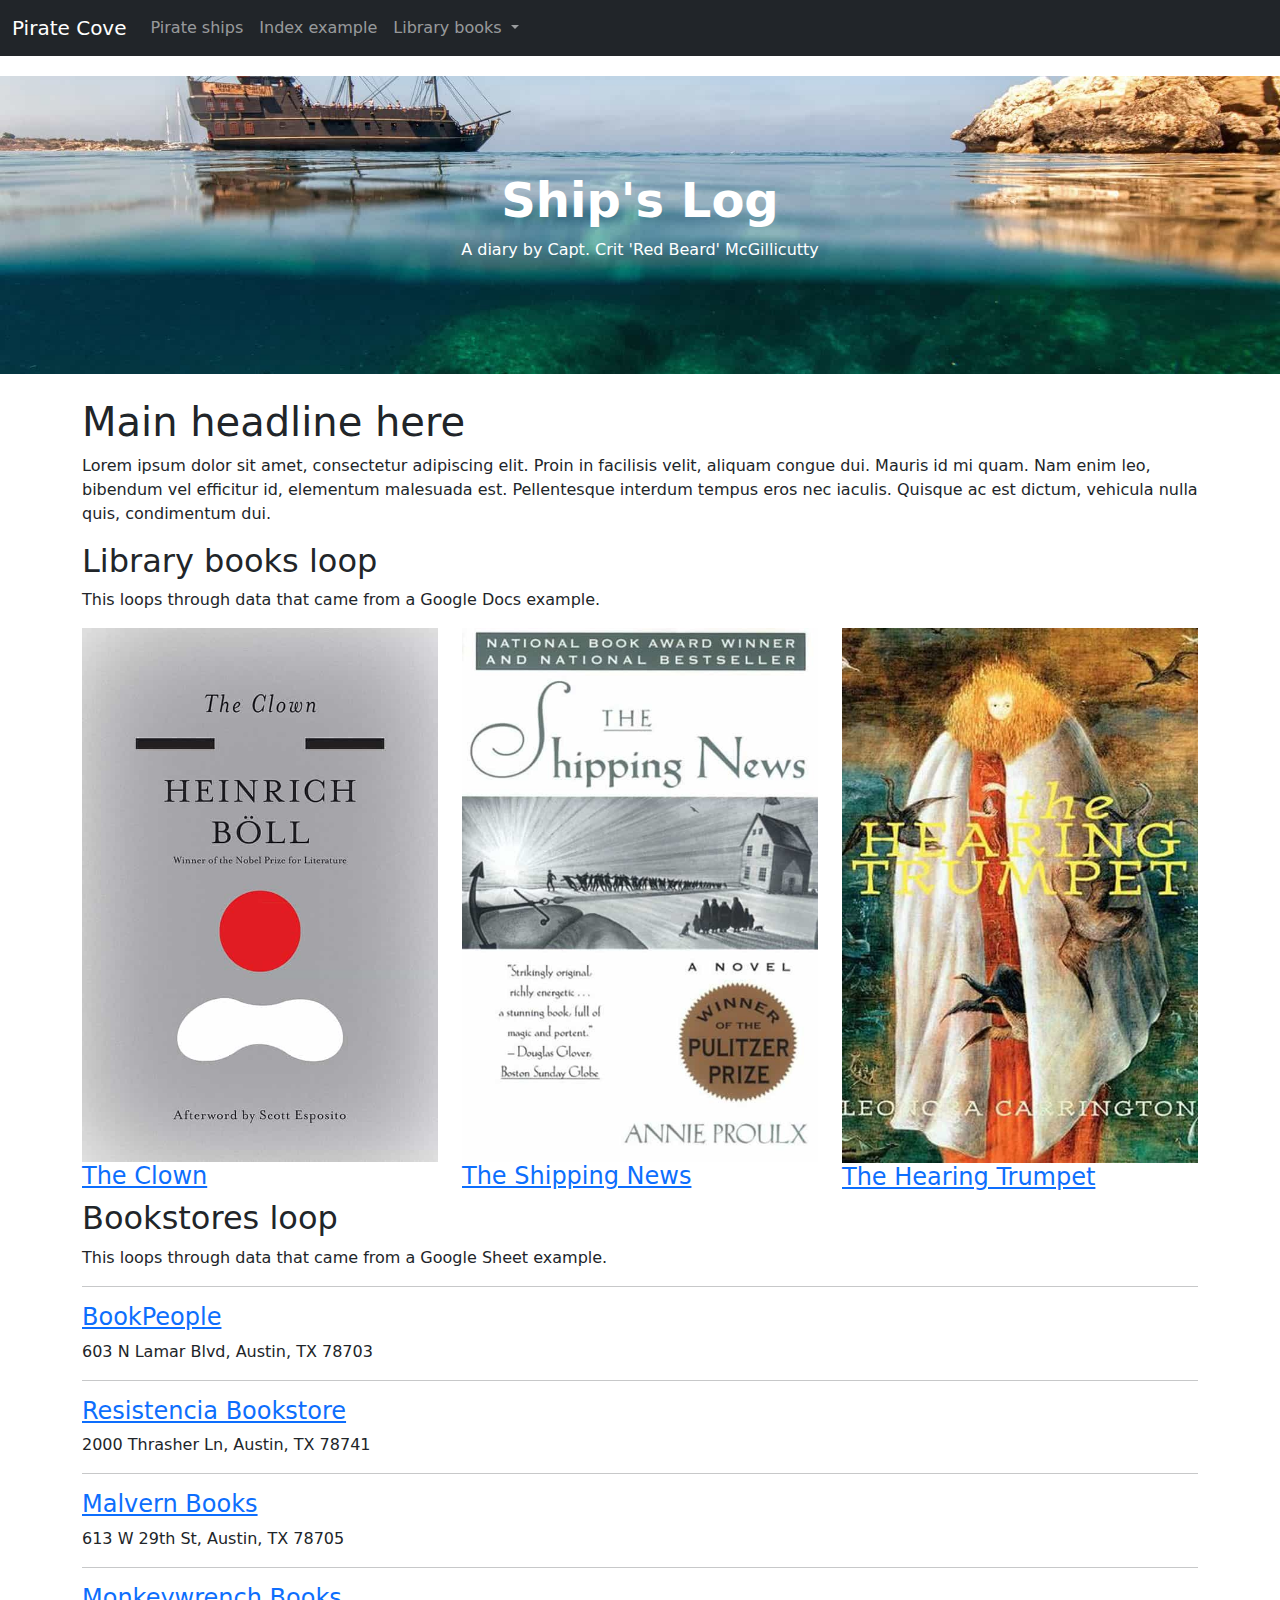
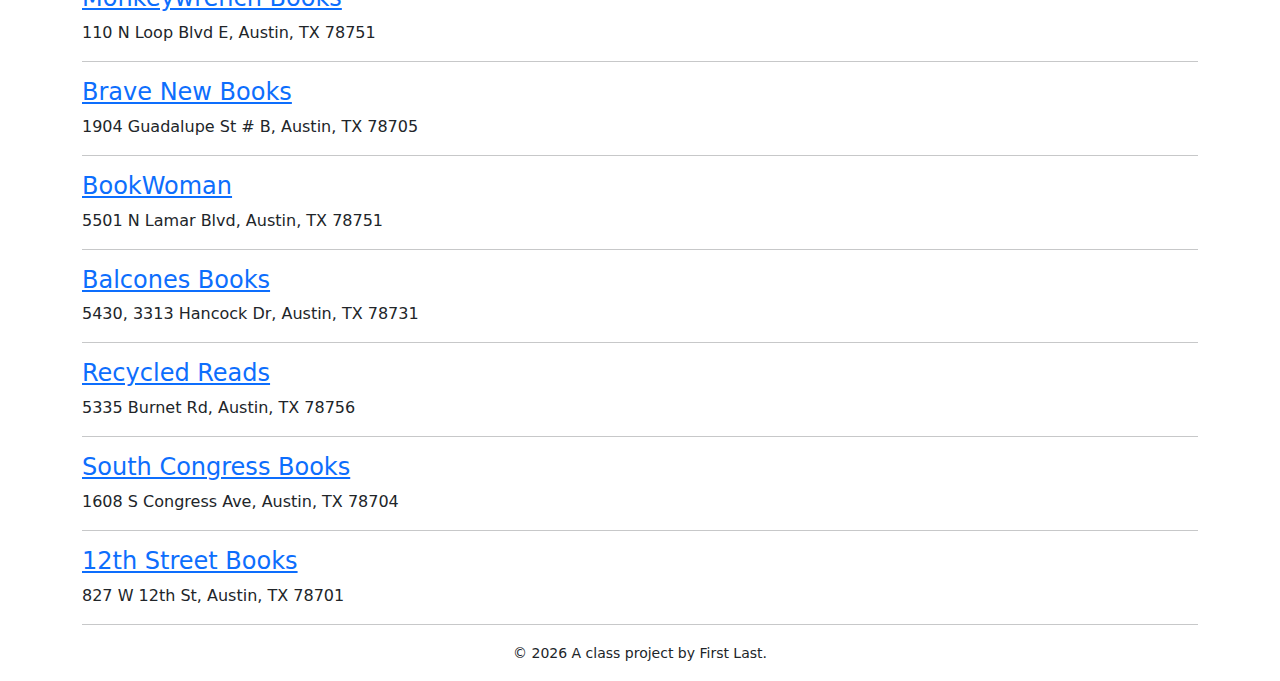
==== docs/index-example.html @ f238bdf4 "save files" ====
<!doctype html>
<html lang="en">
  <!-- A Intro to Coding for Journalists class project -->
  <head>
    <title>Pirate Cove | Index page title</title>
    <meta name="description" content="The index search description for this page goes here.">
    <meta charset="utf-8">
    <meta http-equiv="X-UA-Compatible" content="IE=edge"/>
    <meta name="viewport" content="width=device-width, initial-scale=1, maximum-scale=1">
    <link rel="stylesheet" href="css/main.css">
  </head>
  <body>
    <nav class="navbar navbar-expand-lg navbar-dark bg-dark">
  <div class="container-fluid">
    <a class="navbar-brand" href="index.html">Pirate Cove</a>
    <button class="navbar-toggler" type="button" data-bs-toggle="collapse" data-bs-target="#navbarNavDropdown" aria-controls="navbarNavDropdown" aria-expanded="false" aria-label="Toggle navigation">
      <span class="navbar-toggler-icon"></span>
    </button>
    <div class="collapse navbar-collapse" id="navbarNavDropdown">
      <ul class="navbar-nav">
            <li class="nav-item">
         <a class="nav-link" href="pirate-ships.html">Pirate ships</a>
            </li>
      <li class="nav-item">
         <a class="nav-link" href="index-example.html">Index example</a>
      </li>
        <li class="nav-item dropdown">
          <a class="nav-link dropdown-toggle" href="#" id="navbarDropdownMenuLink" role="button" data-bs-toggle="dropdown" aria-expanded="false">
            Library books
          </a>
          <ul class="dropdown-menu" aria-labelledby="navbarDropdownMenuLink">
            
            <li><a class="dropdown-item" href="books/the-clown.html">The Clown</a></li>
            
            <li><a class="dropdown-item" href="books/the-shipping-news.html">The Shipping News</a></li>
            
            <li><a class="dropdown-item" href="books/the-hearing-trumpet.html">The Hearing Trumpet</a></li>
            
          </ul>
        </li>
      </ul>
    </div>
  </div>
</nav>
    <div id="jumbo" class="p-5 mb-4 bg-light">
  <div class="container-fluid py-5 text-center">
    <h1 class="display-5 fw-bold">Ship's Log</h1>
    <p>A diary by Capt. Crit 'Red Beard' McGillicutty</p>
  </div>
</div>
    
<div class="container">
  <h1>Main headline here</h1>
  <p>Lorem ipsum dolor sit amet, consectetur adipiscing elit. Proin in facilisis velit, aliquam congue dui. Mauris id mi quam. Nam enim leo, bibendum vel efficitur id, elementum malesuada est. Pellentesque interdum tempus eros nec iaculis. Quisque ac est dictum, vehicula nulla quis, condimentum dui.</p>
  <h2>Library books loop</h2>
  <p>This loops through data that came from a Google Docs example.</p>
  <div class="row">
    
      <div class="col">
        <img src="img/the-clown.jpg" alt="" class="img-fluid">
        <h3><a href="books/the-clown.html">The Clown</a></h3>
      </div>
    
      <div class="col">
        <img src="img/the-shipping-news.jpg" alt="" class="img-fluid">
        <h3><a href="books/the-shipping-news.html">The Shipping News</a></h3>
      </div>
    
      <div class="col">
        <img src="img/the-hearing-trumpet.jpg" alt="" class="img-fluid">
        <h3><a href="books/the-hearing-trumpet.html">The Hearing Trumpet</a></h3>
      </div>
    
  </div>
  <h2>Bookstores loop</h2>
  <p>This loops through data that came from a Google Sheet example.</p>
  <hr>
  
    <h3><a href="https://www.bookpeople.com/" target="_blank">BookPeople</a></h3>
    <p>603 N Lamar Blvd, Austin, TX 78703</p>
    <hr>
  
    <h3><a href="https://www.resistenciabooks.com/" target="_blank">Resistencia Bookstore</a></h3>
    <p>2000 Thrasher Ln, Austin, TX 78741</p>
    <hr>
  
    <h3><a href="http://malvernbooks.com/" target="_blank">Malvern Books</a></h3>
    <p>613 W 29th St, Austin, TX 78705</p>
    <hr>
  
    <h3><a href="https://www.monkeywrenchbooks.org/" target="_blank">Monkeywrench Books</a></h3>
    <p>110 N Loop Blvd E, Austin, TX 78751</p>
    <hr>
  
    <h3><a href="https://www.facebook.com/bravenewbookstore/" target="_blank">Brave New Books</a></h3>
    <p>1904 Guadalupe St # B, Austin, TX 78705</p>
    <hr>
  
    <h3><a href="https://www.ebookwoman.com/" target="_blank">BookWoman</a></h3>
    <p>5501 N Lamar Blvd, Austin, TX 78751</p>
    <hr>
  
    <h3><a href="https://balconesbooks.com/" target="_blank">Balcones Books</a></h3>
    <p>5430, 3313 Hancock Dr, Austin, TX 78731</p>
    <hr>
  
    <h3><a href="http://library.austintexas.gov/recycled-reads" target="_blank">Recycled Reads</a></h3>
    <p>5335 Burnet Rd, Austin, TX 78756</p>
    <hr>
  
    <h3><a href="https://southcongressbooks.com/" target="_blank">South Congress Books</a></h3>
    <p>1608 S Congress Ave, Austin, TX 78704</p>
    <hr>
  
    <h3><a href="https://www.12thstreetbooks.com/" target="_blank">12th Street Books</a></h3>
    <p>827 W 12th St, Austin, TX 78701</p>
    <hr>
  
</div>


    <footer>
<p id="legal" class="center-block text-center">
  <small>&copy; <span class="copyright-year"></span>
  A class project by First Last.
</p>
</footer>


    <script src="js/jquery.js"></script>
    <script src="js/popper.js"></script>
    <script src="js/bootstrap.js"></script>
    <script src="js/scripts.js"></script>
  </body>
</html>
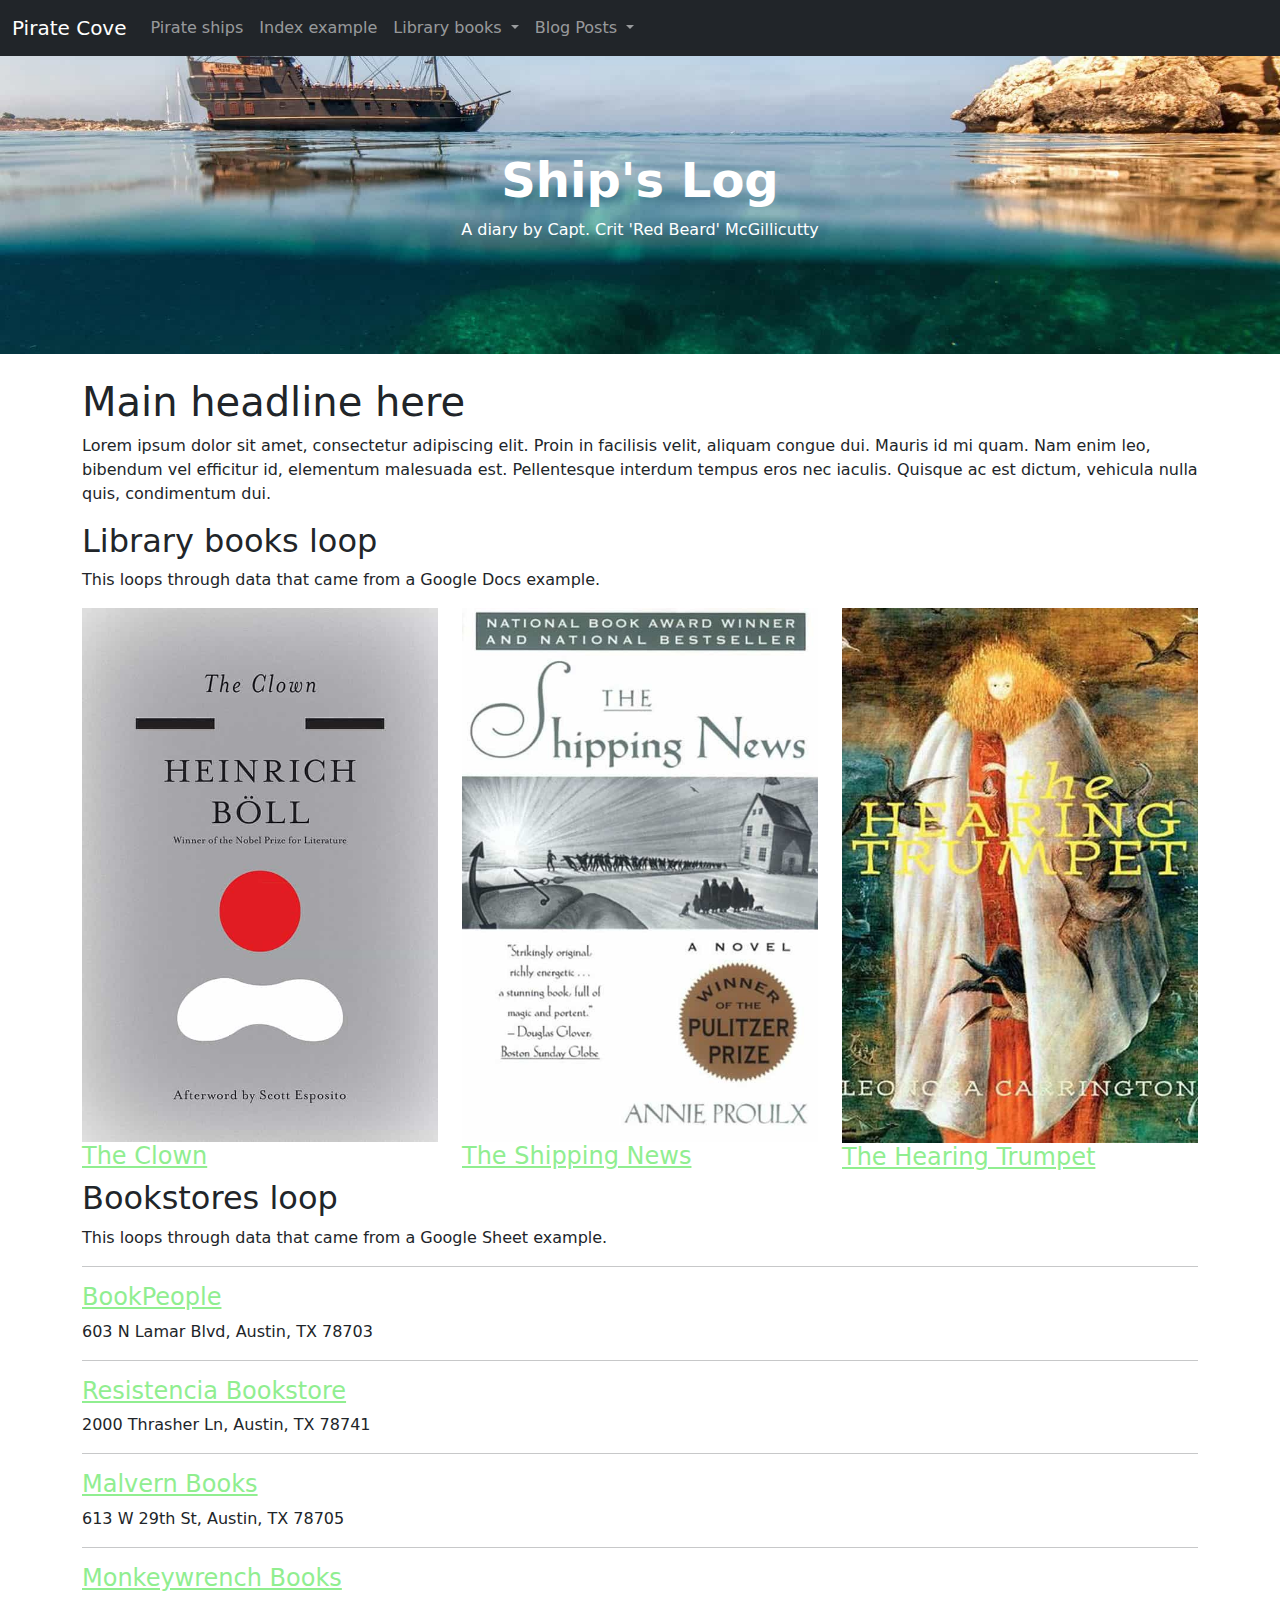
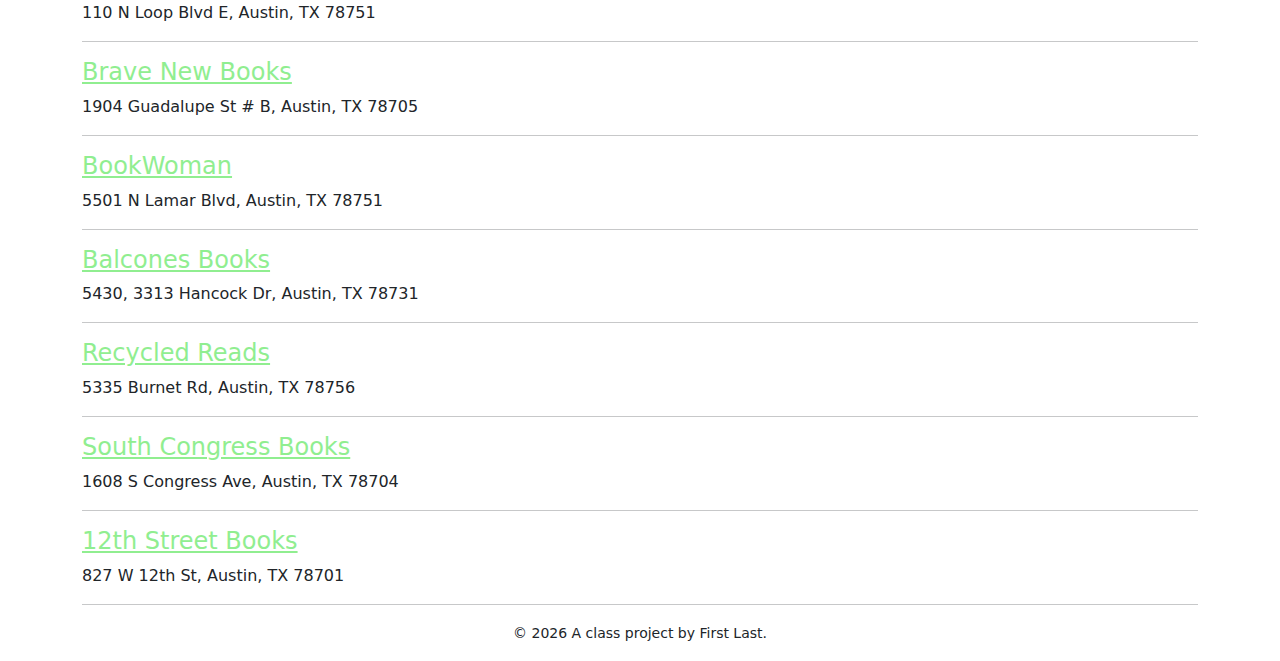
==== commit 5ff605cd: "save files" ====
--- a/docs/index-example.html
+++ b/docs/index-example.html
@@ -35,6 +35,20 @@
             <li><a class="dropdown-item" href="books/the-shipping-news.html">The Shipping News</a></li>
             
             <li><a class="dropdown-item" href="books/the-hearing-trumpet.html">The Hearing Trumpet</a></li>
+            
+          </ul>
+        </li>
+                <li class="nav-item dropdown">
+          <a class="nav-link dropdown-toggle" href="#" id="navbarDropdownMenuLink" role="button" data-bs-toggle="dropdown" aria-expanded="false">
+            Blog Posts
+          </a>
+          <ul class="dropdown-menu" aria-labelledby="navbarDropdownMenuLink">
+            
+            <li><a class="dropdown-item" href="blog/2019-10-18.html">Oct. 18, 2019</a></li>
+            
+            <li><a class="dropdown-item" href="blog/2019-10-19.html">Oct. 19, 2019</a></li>
+            
+            <li><a class="dropdown-item" href="blog/2019-10-20.html">Oct. 20, 2019</a></li>
             
           </ul>
         </li>
--- a/docs/css/main.css
+++ b/docs/css/main.css
@@ -4,5 +4,5 @@
  * Copyright 2011-2021 The Bootstrap Authors
  * Copyright 2011-2021 Twitter, Inc.
  * Licensed under MIT (https://github.com/twbs/bootstrap/blob/main/LICENSE)
- */:root{--bs-blue:#0d6efd;--bs-indigo:#6610f2;--bs-purple:#6f42c1;--bs-pink:#d63384;--bs-red:#dc3545;--bs-orange:#fd7e14;--bs-yellow:#ffc107;--bs-green:#198754;--bs-teal:#20c997;--bs-cyan:#0dcaf0;--bs-white:#fff;--bs-gray:#6c757d;--bs-gray-dark:#343a40;--bs-gray-100:#f8f9fa;--bs-gray-200:#e9ecef;--bs-gray-300:#dee2e6;--bs-gray-400:#ced4da;--bs-gray-500:#adb5bd;--bs-gray-600:#6c757d;--bs-gray-700:#495057;--bs-gray-800:#343a40;--bs-gray-900:#212529;--bs-primary:#0d6efd;--bs-secondary:#6c757d;--bs-success:#198754;--bs-info:#0dcaf0;--bs-warning:#ffc107;--bs-danger:#dc3545;--bs-light:#f8f9fa;--bs-dark:#212529;--bs-primary-rgb:13,110,253;--bs-secondary-rgb:108,117,125;--bs-success-rgb:25,135,84;--bs-info-rgb:13,202,240;--bs-warning-rgb:255,193,7;--bs-danger-rgb:220,53,69;--bs-light-rgb:248,249,250;--bs-dark-rgb:33,37,41;--bs-white-rgb:255,255,255;--bs-black-rgb:0,0,0;--bs-body-color-rgb:33,37,41;--bs-body-bg-rgb:255,255,255;--bs-font-sans-serif:system-ui,-apple-system,"Segoe UI",Roboto,"Helvetica Neue",Arial,"Noto Sans","Liberation Sans",sans-serif,"Apple Color Emoji","Segoe UI Emoji","Segoe UI Symbol","Noto Color Emoji";--bs-font-monospace:SFMono-Regular,Menlo,Monaco,Consolas,"Liberation Mono","Courier New",monospace;--bs-gradient:linear-gradient(180deg,hsla(0,0%,100%,.15),hsla(0,0%,100%,0));--bs-body-font-family:var(--bs-font-sans-serif);--bs-body-font-size:1rem;--bs-body-font-weight:400;--bs-body-line-height:1.5;--bs-body-color:#212529;--bs-body-bg:#fff}*,:after,:before{box-sizing:border-box}@media (prefers-reduced-motion:no-preference){:root{scroll-behavior:smooth}}body{-webkit-text-size-adjust:100%;-webkit-tap-highlight-color:rgba(0,0,0,0);background-color:var(--bs-body-bg);color:var(--bs-body-color);font-family:var(--bs-body-font-family);font-size:var(--bs-body-font-size);font-weight:var(--bs-body-font-weight);line-height:var(--bs-body-line-height);margin:0;text-align:var(--bs-body-text-align)}hr{background-color:currentColor;border:0;color:inherit;margin:1rem 0;opacity:.25}hr:not([size]){height:1px}.h1,.h2,.h3,.h4,.h5,.h6,h1,h2,h3,h4,h5,h6{font-weight:500;line-height:1.2;margin-bottom:.5rem;margin-top:0}.h1,h1{font-size:calc(1.375rem + 1.5vw)}@media (min-width:1200px){.h1,h1{font-size:2.5rem}}.h2,h2{font-size:calc(1.325rem + .9vw)}@media (min-width:1200px){.h2,h2{font-size:2rem}}.h3,h3{font-size:calc(1.3rem + .6vw)}@media (min-width:1200px){.h3,h3{font-size:1.75rem}}.h4,h4{font-size:calc(1.275rem + .3vw)}@media (min-width:1200px){.h4,h4{font-size:1.5rem}}.h5,h5{font-size:1.25rem}.h6,h6{font-size:1rem}p{margin-bottom:1rem;margin-top:0}abbr[data-bs-original-title],abbr[title]{cursor:help;-webkit-text-decoration:underline dotted;-moz-text-decoration:underline dotted;text-decoration:underline dotted;-webkit-text-decoration-skip-ink:none;text-decoration-skip-ink:none}address{font-style:normal;line-height:inherit;margin-bottom:1rem}ol,ul{padding-left:2rem}dl,ol,ul{margin-bottom:1rem;margin-top:0}ol ol,ol ul,ul ol,ul ul{margin-bottom:0}dt{font-weight:700}dd{margin-bottom:.5rem;margin-left:0}blockquote{margin:0 0 1rem}b,strong{font-weight:bolder}.small,small{font-size:.875em}.mark,mark{background-color:#fcf8e3;padding:.2em}sub,sup{font-size:.75em;line-height:0;position:relative;vertical-align:baseline}sub{bottom:-.25em}sup{top:-.5em}a{color:#0d6efd;text-decoration:underline}a:hover{color:#0a58ca}a:not([href]):not([class]),a:not([href]):not([class]):hover{color:inherit;text-decoration:none}code,kbd,pre,samp{direction:ltr;font-family:var(--bs-font-monospace);font-size:1em;unicode-bidi:bidi-override}pre{display:block;font-size:.875em;margin-bottom:1rem;margin-top:0;overflow:auto}pre code{color:inherit;font-size:inherit;word-break:normal}code{word-wrap:break-word;color:#d63384;font-size:.875em}a>code{color:inherit}kbd{background-color:#212529;border-radius:.2rem;color:#fff;font-size:.875em;padding:.2rem .4rem}kbd kbd{font-size:1em;font-weight:700;padding:0}figure{margin:0 0 1rem}img,svg{vertical-align:middle}table{border-collapse:collapse;caption-side:bottom}caption{color:#6c757d;padding-bottom:.5rem;padding-top:.5rem;text-align:left}th{text-align:inherit;text-align:-webkit-match-parent}tbody,td,tfoot,th,thead,tr{border:0 solid;border-color:inherit}label{display:inline-block}button{border-radius:0}button:focus:not(:focus-visible){outline:0}button,input,optgroup,select,textarea{font-family:inherit;font-size:inherit;line-height:inherit;margin:0}button,select{text-transform:none}[role=button]{cursor:pointer}select{word-wrap:normal}select:disabled{opacity:1}[list]::-webkit-calendar-picker-indicator{display:none}[type=button],[type=reset],[type=submit],button{-webkit-appearance:button}[type=button]:not(:disabled),[type=reset]:not(:disabled),[type=submit]:not(:disabled),button:not(:disabled){cursor:pointer}::-moz-focus-inner{border-style:none;padding:0}textarea{resize:vertical}fieldset{border:0;margin:0;min-width:0;padding:0}legend{float:left;font-size:calc(1.275rem + .3vw);line-height:inherit;margin-bottom:.5rem;padding:0;width:100%}@media (min-width:1200px){legend{font-size:1.5rem}}legend+*{clear:left}::-webkit-datetime-edit-day-field,::-webkit-datetime-edit-fields-wrapper,::-webkit-datetime-edit-hour-field,::-webkit-datetime-edit-minute,::-webkit-datetime-edit-month-field,::-webkit-datetime-edit-text,::-webkit-datetime-edit-year-field{padding:0}::-webkit-inner-spin-button{height:auto}[type=search]{-webkit-appearance:textfield;outline-offset:-2px}::-webkit-search-decoration{-webkit-appearance:none}::-webkit-color-swatch-wrapper{padding:0}::file-selector-button{font:inherit}::-webkit-file-upload-button{-webkit-appearance:button;font:inherit}output{display:inline-block}iframe{border:0}summary{cursor:pointer;display:list-item}progress{vertical-align:baseline}[hidden]{display:none!important}.lead{font-size:1.25rem;font-weight:300}.display-1{font-size:calc(1.625rem + 4.5vw);font-weight:300;line-height:1.2}@media (min-width:1200px){.display-1{font-size:5rem}}.display-2{font-size:calc(1.575rem + 3.9vw);font-weight:300;line-height:1.2}@media (min-width:1200px){.display-2{font-size:4.5rem}}.display-3{font-size:calc(1.525rem + 3.3vw);font-weight:300;line-height:1.2}@media (min-width:1200px){.display-3{font-size:4rem}}.display-4{font-size:calc(1.475rem + 2.7vw);font-weight:300;line-height:1.2}@media (min-width:1200px){.display-4{font-size:3.5rem}}.display-5{font-size:calc(1.425rem + 2.1vw);font-weight:300;line-height:1.2}@media (min-width:1200px){.display-5{font-size:3rem}}.display-6{font-size:calc(1.375rem + 1.5vw);font-weight:300;line-height:1.2}@media (min-width:1200px){.display-6{font-size:2.5rem}}.list-inline,.list-unstyled{list-style:none;padding-left:0}.list-inline-item{display:inline-block}.list-inline-item:not(:last-child){margin-right:.5rem}.initialism{font-size:.875em;text-transform:uppercase}.blockquote{font-size:1.25rem;margin-bottom:1rem}.blockquote>:last-child{margin-bottom:0}.blockquote-footer{color:#6c757d;font-size:.875em;margin-bottom:1rem;margin-top:-1rem}.blockquote-footer:before{content:"— "}.img-fluid,.img-thumbnail{height:auto;max-width:100%}.img-thumbnail{background-color:#fff;border:1px solid #dee2e6;border-radius:.25rem;padding:.25rem}.figure{display:inline-block}.figure-img{line-height:1;margin-bottom:.5rem}.figure-caption{color:#6c757d;font-size:.875em}.container,.container-fluid,.container-lg,.container-md,.container-sm,.container-xl,.container-xxl{margin-left:auto;margin-right:auto;padding-left:var(--bs-gutter-x,.75rem);padding-right:var(--bs-gutter-x,.75rem);width:100%}@media (min-width:576px){.container,.container-sm{max-width:540px}}@media (min-width:768px){.container,.container-md,.container-sm{max-width:720px}}@media (min-width:992px){.container,.container-lg,.container-md,.container-sm{max-width:960px}}@media (min-width:1200px){.container,.container-lg,.container-md,.container-sm,.container-xl{max-width:1140px}}@media (min-width:1400px){.container,.container-lg,.container-md,.container-sm,.container-xl,.container-xxl{max-width:1320px}}.row{--bs-gutter-x:1.5rem;--bs-gutter-y:0;display:-webkit-flex;display:-ms-flexbox;display:flex;-webkit-flex-wrap:wrap;-ms-flex-wrap:wrap;flex-wrap:wrap;margin-left:calc(var(--bs-gutter-x)*-.5);margin-right:calc(var(--bs-gutter-x)*-.5);margin-top:calc(var(--bs-gutter-y)*-1)}.row>*{-ms-flex-negative:0;-webkit-flex-shrink:0;flex-shrink:0;margin-top:var(--bs-gutter-y);max-width:100%;padding-left:calc(var(--bs-gutter-x)*.5);padding-right:calc(var(--bs-gutter-x)*.5);width:100%}.col{-webkit-flex:1 0 0%;-ms-flex:1 0 0%;flex:1 0 0%}.row-cols-auto>*{width:auto}.row-cols-1>*,.row-cols-auto>*{-webkit-flex:0 0 auto;-ms-flex:0 0 auto;flex:0 0 auto}.row-cols-1>*{width:100%}.row-cols-2>*{width:50%}.row-cols-2>*,.row-cols-3>*{-webkit-flex:0 0 auto;-ms-flex:0 0 auto;flex:0 0 auto}.row-cols-3>*{width:33.3333333333%}.row-cols-4>*{width:25%}.row-cols-4>*,.row-cols-5>*{-webkit-flex:0 0 auto;-ms-flex:0 0 auto;flex:0 0 auto}.row-cols-5>*{width:20%}.row-cols-6>*{width:16.6666666667%}.col-auto,.row-cols-6>*{-webkit-flex:0 0 auto;-ms-flex:0 0 auto;flex:0 0 auto}.col-auto{width:auto}.col-1{width:8.33333333%}.col-1,.col-2{-webkit-flex:0 0 auto;-ms-flex:0 0 auto;flex:0 0 auto}.col-2{width:16.66666667%}.col-3{width:25%}.col-3,.col-4{-webkit-flex:0 0 auto;-ms-flex:0 0 auto;flex:0 0 auto}.col-4{width:33.33333333%}.col-5{width:41.66666667%}.col-5,.col-6{-webkit-flex:0 0 auto;-ms-flex:0 0 auto;flex:0 0 auto}.col-6{width:50%}.col-7{width:58.33333333%}.col-7,.col-8{-webkit-flex:0 0 auto;-ms-flex:0 0 auto;flex:0 0 auto}.col-8{width:66.66666667%}.col-9{width:75%}.col-10,.col-9{-webkit-flex:0 0 auto;-ms-flex:0 0 auto;flex:0 0 auto}.col-10{width:83.33333333%}.col-11{width:91.66666667%}.col-11,.col-12{-webkit-flex:0 0 auto;-ms-flex:0 0 auto;flex:0 0 auto}.col-12{width:100%}.offset-1{margin-left:8.33333333%}.offset-2{margin-left:16.66666667%}.offset-3{margin-left:25%}.offset-4{margin-left:33.33333333%}.offset-5{margin-left:41.66666667%}.offset-6{margin-left:50%}.offset-7{margin-left:58.33333333%}.offset-8{margin-left:66.66666667%}.offset-9{margin-left:75%}.offset-10{margin-left:83.33333333%}.offset-11{margin-left:91.66666667%}.g-0,.gx-0{--bs-gutter-x:0}.g-0,.gy-0{--bs-gutter-y:0}.g-1,.gx-1{--bs-gutter-x:0.25rem}.g-1,.gy-1{--bs-gutter-y:0.25rem}.g-2,.gx-2{--bs-gutter-x:0.5rem}.g-2,.gy-2{--bs-gutter-y:0.5rem}.g-3,.gx-3{--bs-gutter-x:1rem}.g-3,.gy-3{--bs-gutter-y:1rem}.g-4,.gx-4{--bs-gutter-x:1.5rem}.g-4,.gy-4{--bs-gutter-y:1.5rem}.g-5,.gx-5{--bs-gutter-x:3rem}.g-5,.gy-5{--bs-gutter-y:3rem}@media (min-width:576px){.col-sm{-webkit-flex:1 0 0%;-ms-flex:1 0 0%;flex:1 0 0%}.row-cols-sm-auto>*{width:auto}.row-cols-sm-1>*,.row-cols-sm-auto>*{-webkit-flex:0 0 auto;-ms-flex:0 0 auto;flex:0 0 auto}.row-cols-sm-1>*{width:100%}.row-cols-sm-2>*{width:50%}.row-cols-sm-2>*,.row-cols-sm-3>*{-webkit-flex:0 0 auto;-ms-flex:0 0 auto;flex:0 0 auto}.row-cols-sm-3>*{width:33.3333333333%}.row-cols-sm-4>*{width:25%}.row-cols-sm-4>*,.row-cols-sm-5>*{-webkit-flex:0 0 auto;-ms-flex:0 0 auto;flex:0 0 auto}.row-cols-sm-5>*{width:20%}.row-cols-sm-6>*{width:16.6666666667%}.col-sm-auto,.row-cols-sm-6>*{-webkit-flex:0 0 auto;-ms-flex:0 0 auto;flex:0 0 auto}.col-sm-auto{width:auto}.col-sm-1{width:8.33333333%}.col-sm-1,.col-sm-2{-webkit-flex:0 0 auto;-ms-flex:0 0 auto;flex:0 0 auto}.col-sm-2{width:16.66666667%}.col-sm-3{width:25%}.col-sm-3,.col-sm-4{-webkit-flex:0 0 auto;-ms-flex:0 0 auto;flex:0 0 auto}.col-sm-4{width:33.33333333%}.col-sm-5{width:41.66666667%}.col-sm-5,.col-sm-6{-webkit-flex:0 0 auto;-ms-flex:0 0 auto;flex:0 0 auto}.col-sm-6{width:50%}.col-sm-7{width:58.33333333%}.col-sm-7,.col-sm-8{-webkit-flex:0 0 auto;-ms-flex:0 0 auto;flex:0 0 auto}.col-sm-8{width:66.66666667%}.col-sm-9{width:75%}.col-sm-10,.col-sm-9{-webkit-flex:0 0 auto;-ms-flex:0 0 auto;flex:0 0 auto}.col-sm-10{width:83.33333333%}.col-sm-11{width:91.66666667%}.col-sm-11,.col-sm-12{-webkit-flex:0 0 auto;-ms-flex:0 0 auto;flex:0 0 auto}.col-sm-12{width:100%}.offset-sm-0{margin-left:0}.offset-sm-1{margin-left:8.33333333%}.offset-sm-2{margin-left:16.66666667%}.offset-sm-3{margin-left:25%}.offset-sm-4{margin-left:33.33333333%}.offset-sm-5{margin-left:41.66666667%}.offset-sm-6{margin-left:50%}.offset-sm-7{margin-left:58.33333333%}.offset-sm-8{margin-left:66.66666667%}.offset-sm-9{margin-left:75%}.offset-sm-10{margin-left:83.33333333%}.offset-sm-11{margin-left:91.66666667%}.g-sm-0,.gx-sm-0{--bs-gutter-x:0}.g-sm-0,.gy-sm-0{--bs-gutter-y:0}.g-sm-1,.gx-sm-1{--bs-gutter-x:0.25rem}.g-sm-1,.gy-sm-1{--bs-gutter-y:0.25rem}.g-sm-2,.gx-sm-2{--bs-gutter-x:0.5rem}.g-sm-2,.gy-sm-2{--bs-gutter-y:0.5rem}.g-sm-3,.gx-sm-3{--bs-gutter-x:1rem}.g-sm-3,.gy-sm-3{--bs-gutter-y:1rem}.g-sm-4,.gx-sm-4{--bs-gutter-x:1.5rem}.g-sm-4,.gy-sm-4{--bs-gutter-y:1.5rem}.g-sm-5,.gx-sm-5{--bs-gutter-x:3rem}.g-sm-5,.gy-sm-5{--bs-gutter-y:3rem}}@media (min-width:768px){.col-md{-webkit-flex:1 0 0%;-ms-flex:1 0 0%;flex:1 0 0%}.row-cols-md-auto>*{width:auto}.row-cols-md-1>*,.row-cols-md-auto>*{-webkit-flex:0 0 auto;-ms-flex:0 0 auto;flex:0 0 auto}.row-cols-md-1>*{width:100%}.row-cols-md-2>*{width:50%}.row-cols-md-2>*,.row-cols-md-3>*{-webkit-flex:0 0 auto;-ms-flex:0 0 auto;flex:0 0 auto}.row-cols-md-3>*{width:33.3333333333%}.row-cols-md-4>*{width:25%}.row-cols-md-4>*,.row-cols-md-5>*{-webkit-flex:0 0 auto;-ms-flex:0 0 auto;flex:0 0 auto}.row-cols-md-5>*{width:20%}.row-cols-md-6>*{width:16.6666666667%}.col-md-auto,.row-cols-md-6>*{-webkit-flex:0 0 auto;-ms-flex:0 0 auto;flex:0 0 auto}.col-md-auto{width:auto}.col-md-1{width:8.33333333%}.col-md-1,.col-md-2{-webkit-flex:0 0 auto;-ms-flex:0 0 auto;flex:0 0 auto}.col-md-2{width:16.66666667%}.col-md-3{width:25%}.col-md-3,.col-md-4{-webkit-flex:0 0 auto;-ms-flex:0 0 auto;flex:0 0 auto}.col-md-4{width:33.33333333%}.col-md-5{width:41.66666667%}.col-md-5,.col-md-6{-webkit-flex:0 0 auto;-ms-flex:0 0 auto;flex:0 0 auto}.col-md-6{width:50%}.col-md-7{width:58.33333333%}.col-md-7,.col-md-8{-webkit-flex:0 0 auto;-ms-flex:0 0 auto;flex:0 0 auto}.col-md-8{width:66.66666667%}.col-md-9{width:75%}.col-md-10,.col-md-9{-webkit-flex:0 0 auto;-ms-flex:0 0 auto;flex:0 0 auto}.col-md-10{width:83.33333333%}.col-md-11{width:91.66666667%}.col-md-11,.col-md-12{-webkit-flex:0 0 auto;-ms-flex:0 0 auto;flex:0 0 auto}.col-md-12{width:100%}.offset-md-0{margin-left:0}.offset-md-1{margin-left:8.33333333%}.offset-md-2{margin-left:16.66666667%}.offset-md-3{margin-left:25%}.offset-md-4{margin-left:33.33333333%}.offset-md-5{margin-left:41.66666667%}.offset-md-6{margin-left:50%}.offset-md-7{margin-left:58.33333333%}.offset-md-8{margin-left:66.66666667%}.offset-md-9{margin-left:75%}.offset-md-10{margin-left:83.33333333%}.offset-md-11{margin-left:91.66666667%}.g-md-0,.gx-md-0{--bs-gutter-x:0}.g-md-0,.gy-md-0{--bs-gutter-y:0}.g-md-1,.gx-md-1{--bs-gutter-x:0.25rem}.g-md-1,.gy-md-1{--bs-gutter-y:0.25rem}.g-md-2,.gx-md-2{--bs-gutter-x:0.5rem}.g-md-2,.gy-md-2{--bs-gutter-y:0.5rem}.g-md-3,.gx-md-3{--bs-gutter-x:1rem}.g-md-3,.gy-md-3{--bs-gutter-y:1rem}.g-md-4,.gx-md-4{--bs-gutter-x:1.5rem}.g-md-4,.gy-md-4{--bs-gutter-y:1.5rem}.g-md-5,.gx-md-5{--bs-gutter-x:3rem}.g-md-5,.gy-md-5{--bs-gutter-y:3rem}}@media (min-width:992px){.col-lg{-webkit-flex:1 0 0%;-ms-flex:1 0 0%;flex:1 0 0%}.row-cols-lg-auto>*{width:auto}.row-cols-lg-1>*,.row-cols-lg-auto>*{-webkit-flex:0 0 auto;-ms-flex:0 0 auto;flex:0 0 auto}.row-cols-lg-1>*{width:100%}.row-cols-lg-2>*{width:50%}.row-cols-lg-2>*,.row-cols-lg-3>*{-webkit-flex:0 0 auto;-ms-flex:0 0 auto;flex:0 0 auto}.row-cols-lg-3>*{width:33.3333333333%}.row-cols-lg-4>*{width:25%}.row-cols-lg-4>*,.row-cols-lg-5>*{-webkit-flex:0 0 auto;-ms-flex:0 0 auto;flex:0 0 auto}.row-cols-lg-5>*{width:20%}.row-cols-lg-6>*{width:16.6666666667%}.col-lg-auto,.row-cols-lg-6>*{-webkit-flex:0 0 auto;-ms-flex:0 0 auto;flex:0 0 auto}.col-lg-auto{width:auto}.col-lg-1{width:8.33333333%}.col-lg-1,.col-lg-2{-webkit-flex:0 0 auto;-ms-flex:0 0 auto;flex:0 0 auto}.col-lg-2{width:16.66666667%}.col-lg-3{width:25%}.col-lg-3,.col-lg-4{-webkit-flex:0 0 auto;-ms-flex:0 0 auto;flex:0 0 auto}.col-lg-4{width:33.33333333%}.col-lg-5{width:41.66666667%}.col-lg-5,.col-lg-6{-webkit-flex:0 0 auto;-ms-flex:0 0 auto;flex:0 0 auto}.col-lg-6{width:50%}.col-lg-7{width:58.33333333%}.col-lg-7,.col-lg-8{-webkit-flex:0 0 auto;-ms-flex:0 0 auto;flex:0 0 auto}.col-lg-8{width:66.66666667%}.col-lg-9{width:75%}.col-lg-10,.col-lg-9{-webkit-flex:0 0 auto;-ms-flex:0 0 auto;flex:0 0 auto}.col-lg-10{width:83.33333333%}.col-lg-11{width:91.66666667%}.col-lg-11,.col-lg-12{-webkit-flex:0 0 auto;-ms-flex:0 0 auto;flex:0 0 auto}.col-lg-12{width:100%}.offset-lg-0{margin-left:0}.offset-lg-1{margin-left:8.33333333%}.offset-lg-2{margin-left:16.66666667%}.offset-lg-3{margin-left:25%}.offset-lg-4{margin-left:33.33333333%}.offset-lg-5{margin-left:41.66666667%}.offset-lg-6{margin-left:50%}.offset-lg-7{margin-left:58.33333333%}.offset-lg-8{margin-left:66.66666667%}.offset-lg-9{margin-left:75%}.offset-lg-10{margin-left:83.33333333%}.offset-lg-11{margin-left:91.66666667%}.g-lg-0,.gx-lg-0{--bs-gutter-x:0}.g-lg-0,.gy-lg-0{--bs-gutter-y:0}.g-lg-1,.gx-lg-1{--bs-gutter-x:0.25rem}.g-lg-1,.gy-lg-1{--bs-gutter-y:0.25rem}.g-lg-2,.gx-lg-2{--bs-gutter-x:0.5rem}.g-lg-2,.gy-lg-2{--bs-gutter-y:0.5rem}.g-lg-3,.gx-lg-3{--bs-gutter-x:1rem}.g-lg-3,.gy-lg-3{--bs-gutter-y:1rem}.g-lg-4,.gx-lg-4{--bs-gutter-x:1.5rem}.g-lg-4,.gy-lg-4{--bs-gutter-y:1.5rem}.g-lg-5,.gx-lg-5{--bs-gutter-x:3rem}.g-lg-5,.gy-lg-5{--bs-gutter-y:3rem}}@media (min-width:1200px){.col-xl{-webkit-flex:1 0 0%;-ms-flex:1 0 0%;flex:1 0 0%}.row-cols-xl-auto>*{width:auto}.row-cols-xl-1>*,.row-cols-xl-auto>*{-webkit-flex:0 0 auto;-ms-flex:0 0 auto;flex:0 0 auto}.row-cols-xl-1>*{width:100%}.row-cols-xl-2>*{width:50%}.row-cols-xl-2>*,.row-cols-xl-3>*{-webkit-flex:0 0 auto;-ms-flex:0 0 auto;flex:0 0 auto}.row-cols-xl-3>*{width:33.3333333333%}.row-cols-xl-4>*{width:25%}.row-cols-xl-4>*,.row-cols-xl-5>*{-webkit-flex:0 0 auto;-ms-flex:0 0 auto;flex:0 0 auto}.row-cols-xl-5>*{width:20%}.row-cols-xl-6>*{width:16.6666666667%}.col-xl-auto,.row-cols-xl-6>*{-webkit-flex:0 0 auto;-ms-flex:0 0 auto;flex:0 0 auto}.col-xl-auto{width:auto}.col-xl-1{width:8.33333333%}.col-xl-1,.col-xl-2{-webkit-flex:0 0 auto;-ms-flex:0 0 auto;flex:0 0 auto}.col-xl-2{width:16.66666667%}.col-xl-3{width:25%}.col-xl-3,.col-xl-4{-webkit-flex:0 0 auto;-ms-flex:0 0 auto;flex:0 0 auto}.col-xl-4{width:33.33333333%}.col-xl-5{width:41.66666667%}.col-xl-5,.col-xl-6{-webkit-flex:0 0 auto;-ms-flex:0 0 auto;flex:0 0 auto}.col-xl-6{width:50%}.col-xl-7{width:58.33333333%}.col-xl-7,.col-xl-8{-webkit-flex:0 0 auto;-ms-flex:0 0 auto;flex:0 0 auto}.col-xl-8{width:66.66666667%}.col-xl-9{width:75%}.col-xl-10,.col-xl-9{-webkit-flex:0 0 auto;-ms-flex:0 0 auto;flex:0 0 auto}.col-xl-10{width:83.33333333%}.col-xl-11{width:91.66666667%}.col-xl-11,.col-xl-12{-webkit-flex:0 0 auto;-ms-flex:0 0 auto;flex:0 0 auto}.col-xl-12{width:100%}.offset-xl-0{margin-left:0}.offset-xl-1{margin-left:8.33333333%}.offset-xl-2{margin-left:16.66666667%}.offset-xl-3{margin-left:25%}.offset-xl-4{margin-left:33.33333333%}.offset-xl-5{margin-left:41.66666667%}.offset-xl-6{margin-left:50%}.offset-xl-7{margin-left:58.33333333%}.offset-xl-8{margin-left:66.66666667%}.offset-xl-9{margin-left:75%}.offset-xl-10{margin-left:83.33333333%}.offset-xl-11{margin-left:91.66666667%}.g-xl-0,.gx-xl-0{--bs-gutter-x:0}.g-xl-0,.gy-xl-0{--bs-gutter-y:0}.g-xl-1,.gx-xl-1{--bs-gutter-x:0.25rem}.g-xl-1,.gy-xl-1{--bs-gutter-y:0.25rem}.g-xl-2,.gx-xl-2{--bs-gutter-x:0.5rem}.g-xl-2,.gy-xl-2{--bs-gutter-y:0.5rem}.g-xl-3,.gx-xl-3{--bs-gutter-x:1rem}.g-xl-3,.gy-xl-3{--bs-gutter-y:1rem}.g-xl-4,.gx-xl-4{--bs-gutter-x:1.5rem}.g-xl-4,.gy-xl-4{--bs-gutter-y:1.5rem}.g-xl-5,.gx-xl-5{--bs-gutter-x:3rem}.g-xl-5,.gy-xl-5{--bs-gutter-y:3rem}}@media (min-width:1400px){.col-xxl{-webkit-flex:1 0 0%;-ms-flex:1 0 0%;flex:1 0 0%}.row-cols-xxl-auto>*{width:auto}.row-cols-xxl-1>*,.row-cols-xxl-auto>*{-webkit-flex:0 0 auto;-ms-flex:0 0 auto;flex:0 0 auto}.row-cols-xxl-1>*{width:100%}.row-cols-xxl-2>*{width:50%}.row-cols-xxl-2>*,.row-cols-xxl-3>*{-webkit-flex:0 0 auto;-ms-flex:0 0 auto;flex:0 0 auto}.row-cols-xxl-3>*{width:33.3333333333%}.row-cols-xxl-4>*{width:25%}.row-cols-xxl-4>*,.row-cols-xxl-5>*{-webkit-flex:0 0 auto;-ms-flex:0 0 auto;flex:0 0 auto}.row-cols-xxl-5>*{width:20%}.row-cols-xxl-6>*{width:16.6666666667%}.col-xxl-auto,.row-cols-xxl-6>*{-webkit-flex:0 0 auto;-ms-flex:0 0 auto;flex:0 0 auto}.col-xxl-auto{width:auto}.col-xxl-1{width:8.33333333%}.col-xxl-1,.col-xxl-2{-webkit-flex:0 0 auto;-ms-flex:0 0 auto;flex:0 0 auto}.col-xxl-2{width:16.66666667%}.col-xxl-3{width:25%}.col-xxl-3,.col-xxl-4{-webkit-flex:0 0 auto;-ms-flex:0 0 auto;flex:0 0 auto}.col-xxl-4{width:33.33333333%}.col-xxl-5{width:41.66666667%}.col-xxl-5,.col-xxl-6{-webkit-flex:0 0 auto;-ms-flex:0 0 auto;flex:0 0 auto}.col-xxl-6{width:50%}.col-xxl-7{width:58.33333333%}.col-xxl-7,.col-xxl-8{-webkit-flex:0 0 auto;-ms-flex:0 0 auto;flex:0 0 auto}.col-xxl-8{width:66.66666667%}.col-xxl-9{width:75%}.col-xxl-10,.col-xxl-9{-webkit-flex:0 0 auto;-ms-flex:0 0 auto;flex:0 0 auto}.col-xxl-10{width:83.33333333%}.col-xxl-11{width:91.66666667%}.col-xxl-11,.col-xxl-12{-webkit-flex:0 0 auto;-ms-flex:0 0 auto;flex:0 0 auto}.col-xxl-12{width:100%}.offset-xxl-0{margin-left:0}.offset-xxl-1{margin-left:8.33333333%}.offset-xxl-2{margin-left:16.66666667%}.offset-xxl-3{margin-left:25%}.offset-xxl-4{margin-left:33.33333333%}.offset-xxl-5{margin-left:41.66666667%}.offset-xxl-6{margin-left:50%}.offset-xxl-7{margin-left:58.33333333%}.offset-xxl-8{margin-left:66.66666667%}.offset-xxl-9{margin-left:75%}.offset-xxl-10{margin-left:83.33333333%}.offset-xxl-11{margin-left:91.66666667%}.g-xxl-0,.gx-xxl-0{--bs-gutter-x:0}.g-xxl-0,.gy-xxl-0{--bs-gutter-y:0}.g-xxl-1,.gx-xxl-1{--bs-gutter-x:0.25rem}.g-xxl-1,.gy-xxl-1{--bs-gutter-y:0.25rem}.g-xxl-2,.gx-xxl-2{--bs-gutter-x:0.5rem}.g-xxl-2,.gy-xxl-2{--bs-gutter-y:0.5rem}.g-xxl-3,.gx-xxl-3{--bs-gutter-x:1rem}.g-xxl-3,.gy-xxl-3{--bs-gutter-y:1rem}.g-xxl-4,.gx-xxl-4{--bs-gutter-x:1.5rem}.g-xxl-4,.gy-xxl-4{--bs-gutter-y:1.5rem}.g-xxl-5,.gx-xxl-5{--bs-gutter-x:3rem}.g-xxl-5,.gy-xxl-5{--bs-gutter-y:3rem}}.table{--bs-table-bg:transparent;--bs-table-accent-bg:transparent;--bs-table-striped-color:#212529;--bs-table-striped-bg:rgba(0,0,0,.05);--bs-table-active-color:#212529;--bs-table-active-bg:rgba(0,0,0,.1);--bs-table-hover-color:#212529;--bs-table-hover-bg:rgba(0,0,0,.075);border-color:#dee2e6;color:#212529;margin-bottom:1rem;vertical-align:top;width:100%}.table>:not(caption)>*>*{background-color:var(--bs-table-bg);border-bottom-width:1px;box-shadow:inset 0 0 0 9999px var(--bs-table-accent-bg);padding:.5rem}.table>tbody{vertical-align:inherit}.table>thead{vertical-align:bottom}.table>:not(:first-child){border-top:2px solid}.caption-top{caption-side:top}.table-sm>:not(caption)>*>*{padding:.25rem}.table-bordered>:not(caption)>*{border-width:1px 0}.table-bordered>:not(caption)>*>*{border-width:0 1px}.table-borderless>:not(caption)>*>*{border-bottom-width:0}.table-borderless>:not(:first-child){border-top-width:0}.table-striped>tbody>tr:nth-of-type(odd)>*{--bs-table-accent-bg:var(--bs-table-striped-bg);color:var(--bs-table-striped-color)}.table-active{--bs-table-accent-bg:var(--bs-table-active-bg);color:var(--bs-table-active-color)}.table-hover>tbody>tr:hover>*{--bs-table-accent-bg:var(--bs-table-hover-bg);color:var(--bs-table-hover-color)}.table-primary{--bs-table-bg:#cfe2ff;--bs-table-striped-bg:#c5d7f2;--bs-table-striped-color:#000;--bs-table-active-bg:#bacbe6;--bs-table-active-color:#000;--bs-table-hover-bg:#bfd1ec;--bs-table-hover-color:#000;border-color:#bacbe6;color:#000}.table-secondary{--bs-table-bg:#e2e3e5;--bs-table-striped-bg:#d7d8da;--bs-table-striped-color:#000;--bs-table-active-bg:#cbccce;--bs-table-active-color:#000;--bs-table-hover-bg:#d1d2d4;--bs-table-hover-color:#000;border-color:#cbccce;color:#000}.table-success{--bs-table-bg:#d1e7dd;--bs-table-striped-bg:#c7dbd2;--bs-table-striped-color:#000;--bs-table-active-bg:#bcd0c7;--bs-table-active-color:#000;--bs-table-hover-bg:#c1d6cc;--bs-table-hover-color:#000;border-color:#bcd0c7;color:#000}.table-info{--bs-table-bg:#cff4fc;--bs-table-striped-bg:#c5e8ef;--bs-table-striped-color:#000;--bs-table-active-bg:#badce3;--bs-table-active-color:#000;--bs-table-hover-bg:#bfe2e9;--bs-table-hover-color:#000;border-color:#badce3;color:#000}.table-warning{--bs-table-bg:#fff3cd;--bs-table-striped-bg:#f2e7c3;--bs-table-striped-color:#000;--bs-table-active-bg:#e6dbb9;--bs-table-active-color:#000;--bs-table-hover-bg:#ece1be;--bs-table-hover-color:#000;border-color:#e6dbb9;color:#000}.table-danger{--bs-table-bg:#f8d7da;--bs-table-striped-bg:#eccccf;--bs-table-striped-color:#000;--bs-table-active-bg:#dfc2c4;--bs-table-active-color:#000;--bs-table-hover-bg:#e5c7ca;--bs-table-hover-color:#000;border-color:#dfc2c4;color:#000}.table-light{--bs-table-bg:#f8f9fa;--bs-table-striped-bg:#ecedee;--bs-table-striped-color:#000;--bs-table-active-bg:#dfe0e1;--bs-table-active-color:#000;--bs-table-hover-bg:#e5e6e7;--bs-table-hover-color:#000;border-color:#dfe0e1;color:#000}.table-dark{--bs-table-bg:#212529;--bs-table-striped-bg:#2c3034;--bs-table-striped-color:#fff;--bs-table-active-bg:#373b3e;--bs-table-active-color:#fff;--bs-table-hover-bg:#323539;--bs-table-hover-color:#fff;border-color:#373b3e;color:#fff}.table-responsive{-webkit-overflow-scrolling:touch;overflow-x:auto}@media (max-width:575.98px){.table-responsive-sm{-webkit-overflow-scrolling:touch;overflow-x:auto}}@media (max-width:767.98px){.table-responsive-md{-webkit-overflow-scrolling:touch;overflow-x:auto}}@media (max-width:991.98px){.table-responsive-lg{-webkit-overflow-scrolling:touch;overflow-x:auto}}@media (max-width:1199.98px){.table-responsive-xl{-webkit-overflow-scrolling:touch;overflow-x:auto}}@media (max-width:1399.98px){.table-responsive-xxl{-webkit-overflow-scrolling:touch;overflow-x:auto}}.form-label{margin-bottom:.5rem}.col-form-label{font-size:inherit;line-height:1.5;margin-bottom:0;padding-bottom:calc(.375rem + 1px);padding-top:calc(.375rem + 1px)}.col-form-label-lg{font-size:1.25rem;padding-bottom:calc(.5rem + 1px);padding-top:calc(.5rem + 1px)}.col-form-label-sm{font-size:.875rem;padding-bottom:calc(.25rem + 1px);padding-top:calc(.25rem + 1px)}.form-text{color:#6c757d;font-size:.875em;margin-top:.25rem}.form-control{-webkit-appearance:none;-moz-appearance:none;appearance:none;background-clip:padding-box;background-color:#fff;border:1px solid #ced4da;border-radius:.25rem;color:#212529;display:block;font-size:1rem;font-weight:400;line-height:1.5;padding:.375rem .75rem;transition:border-color .15s ease-in-out,box-shadow .15s ease-in-out;width:100%}@media (prefers-reduced-motion:reduce){.form-control{transition:none}}.form-control[type=file]{overflow:hidden}.form-control[type=file]:not(:disabled):not([readonly]){cursor:pointer}.form-control:focus{background-color:#fff;border-color:#86b7fe;box-shadow:0 0 0 .25rem rgba(13,110,253,.25);color:#212529;outline:0}.form-control::-webkit-date-and-time-value{height:1.5em}.form-control::-webkit-input-placeholder{color:#6c757d;opacity:1}.form-control::-moz-placeholder{color:#6c757d;opacity:1}.form-control:-ms-input-placeholder{color:#6c757d;opacity:1}.form-control::-ms-input-placeholder{color:#6c757d;opacity:1}.form-control::placeholder{color:#6c757d;opacity:1}.form-control:disabled,.form-control[readonly]{background-color:#e9ecef;opacity:1}.form-control::file-selector-button{-webkit-margin-end:.75rem;-moz-margin-end:.75rem;background-color:#e9ecef;border:0 solid;border-color:inherit;border-inline-end-width:1px;border-radius:0;color:#212529;margin:-.375rem -.75rem;margin-inline-end:.75rem;padding:.375rem .75rem;pointer-events:none;transition:color .15s ease-in-out,background-color .15s ease-in-out,border-color .15s ease-in-out,box-shadow .15s ease-in-out}@media (prefers-reduced-motion:reduce){.form-control::-webkit-file-upload-button{-webkit-transition:none;transition:none}.form-control::file-selector-button{transition:none}}.form-control:hover:not(:disabled):not([readonly])::file-selector-button{background-color:#dde0e3}.form-control::-webkit-file-upload-button{-webkit-margin-end:.75rem;background-color:#e9ecef;border:0 solid;border-color:inherit;border-inline-end-width:1px;border-radius:0;color:#212529;margin:-.375rem -.75rem;margin-inline-end:.75rem;padding:.375rem .75rem;pointer-events:none;-webkit-transition:color .15s ease-in-out,background-color .15s ease-in-out,border-color .15s ease-in-out,box-shadow .15s ease-in-out;transition:color .15s ease-in-out,background-color .15s ease-in-out,border-color .15s ease-in-out,box-shadow .15s ease-in-out}@media (prefers-reduced-motion:reduce){.form-control::-webkit-file-upload-button{-webkit-transition:none;transition:none}}.form-control:hover:not(:disabled):not([readonly])::-webkit-file-upload-button{background-color:#dde0e3}.form-control-plaintext{background-color:transparent;border:solid transparent;border-width:1px 0;color:#212529;display:block;line-height:1.5;margin-bottom:0;padding:.375rem 0;width:100%}.form-control-plaintext.form-control-lg,.form-control-plaintext.form-control-sm{padding-left:0;padding-right:0}.form-control-sm{border-radius:.2rem;font-size:.875rem;min-height:calc(1.5em + .5rem + 2px);padding:.25rem .5rem}.form-control-sm::file-selector-button{-webkit-margin-end:.5rem;-moz-margin-end:.5rem;margin:-.25rem -.5rem;margin-inline-end:.5rem;padding:.25rem .5rem}.form-control-sm::-webkit-file-upload-button{-webkit-margin-end:.5rem;margin:-.25rem -.5rem;margin-inline-end:.5rem;padding:.25rem .5rem}.form-control-lg{border-radius:.3rem;font-size:1.25rem;min-height:calc(1.5em + 1rem + 2px);padding:.5rem 1rem}.form-control-lg::file-selector-button{-webkit-margin-end:1rem;-moz-margin-end:1rem;margin:-.5rem -1rem;margin-inline-end:1rem;padding:.5rem 1rem}.form-control-lg::-webkit-file-upload-button{-webkit-margin-end:1rem;margin:-.5rem -1rem;margin-inline-end:1rem;padding:.5rem 1rem}textarea.form-control{min-height:calc(1.5em + .75rem + 2px)}textarea.form-control-sm{min-height:calc(1.5em + .5rem + 2px)}textarea.form-control-lg{min-height:calc(1.5em + 1rem + 2px)}.form-control-color{height:auto;padding:.375rem;width:3rem}.form-control-color:not(:disabled):not([readonly]){cursor:pointer}.form-control-color::-moz-color-swatch{border-radius:.25rem;height:1.5em}.form-control-color::-webkit-color-swatch{border-radius:.25rem;height:1.5em}.form-select{-moz-padding-start:calc(.75rem - 3px);-webkit-appearance:none;-moz-appearance:none;appearance:none;background-color:#fff;background-image:url("data:image/svg+xml;charset=utf-8,%3Csvg xmlns='http://www.w3.org/2000/svg' viewBox='0 0 16 16'%3E%3Cpath fill='none' stroke='%23343a40' stroke-linecap='round' stroke-linejoin='round' stroke-width='2' d='m2 5 6 6 6-6'/%3E%3C/svg%3E");background-position:right .75rem center;background-repeat:no-repeat;background-size:16px 12px;border:1px solid #ced4da;border-radius:.25rem;color:#212529;display:block;font-size:1rem;font-weight:400;line-height:1.5;padding:.375rem 2.25rem .375rem .75rem;transition:border-color .15s ease-in-out,box-shadow .15s ease-in-out;width:100%}@media (prefers-reduced-motion:reduce){.form-select{transition:none}}.form-select:focus{border-color:#86b7fe;box-shadow:0 0 0 .25rem rgba(13,110,253,.25);outline:0}.form-select[multiple],.form-select[size]:not([size="1"]){background-image:none;padding-right:.75rem}.form-select:disabled{background-color:#e9ecef}.form-select:-moz-focusring{color:transparent;text-shadow:0 0 0 #212529}.form-select-sm{border-radius:.2rem;font-size:.875rem;padding-bottom:.25rem;padding-left:.5rem;padding-top:.25rem}.form-select-lg{border-radius:.3rem;font-size:1.25rem;padding-bottom:.5rem;padding-left:1rem;padding-top:.5rem}.form-check{display:block;margin-bottom:.125rem;min-height:1.5rem;padding-left:1.5em}.form-check .form-check-input{float:left;margin-left:-1.5em}.form-check-input{-webkit-print-color-adjust:exact;-webkit-appearance:none;-moz-appearance:none;appearance:none;background-color:#fff;background-position:50%;background-repeat:no-repeat;background-size:contain;border:1px solid rgba(0,0,0,.25);color-adjust:exact;height:1em;margin-top:.25em;vertical-align:top;width:1em}.form-check-input[type=checkbox]{border-radius:.25em}.form-check-input[type=radio]{border-radius:50%}.form-check-input:active{-webkit-filter:brightness(90%);filter:brightness(90%)}.form-check-input:focus{border-color:#86b7fe;box-shadow:0 0 0 .25rem rgba(13,110,253,.25);outline:0}.form-check-input:checked{background-color:#0d6efd;border-color:#0d6efd}.form-check-input:checked[type=checkbox]{background-image:url("data:image/svg+xml;charset=utf-8,%3Csvg xmlns='http://www.w3.org/2000/svg' viewBox='0 0 20 20'%3E%3Cpath fill='none' stroke='%23fff' stroke-linecap='round' stroke-linejoin='round' stroke-width='3' d='m6 10 3 3 6-6'/%3E%3C/svg%3E")}.form-check-input:checked[type=radio]{background-image:url("data:image/svg+xml;charset=utf-8,%3Csvg xmlns='http://www.w3.org/2000/svg' viewBox='-4 -4 8 8'%3E%3Ccircle r='2' fill='%23fff'/%3E%3C/svg%3E")}.form-check-input[type=checkbox]:indeterminate{background-color:#0d6efd;background-image:url("data:image/svg+xml;charset=utf-8,%3Csvg xmlns='http://www.w3.org/2000/svg' viewBox='0 0 20 20'%3E%3Cpath fill='none' stroke='%23fff' stroke-linecap='round' stroke-linejoin='round' stroke-width='3' d='M6 10h8'/%3E%3C/svg%3E");border-color:#0d6efd}.form-check-input:disabled{-webkit-filter:none;filter:none;opacity:.5;pointer-events:none}.form-check-input:disabled~.form-check-label,.form-check-input[disabled]~.form-check-label{opacity:.5}.form-switch{padding-left:2.5em}.form-switch .form-check-input{background-image:url("data:image/svg+xml;charset=utf-8,%3Csvg xmlns='http://www.w3.org/2000/svg' viewBox='-4 -4 8 8'%3E%3Ccircle r='3' fill='rgba(0, 0, 0, 0.25)'/%3E%3C/svg%3E");background-position:0;border-radius:2em;margin-left:-2.5em;transition:background-position .15s ease-in-out;width:2em}@media (prefers-reduced-motion:reduce){.form-switch .form-check-input{transition:none}}.form-switch .form-check-input:focus{background-image:url("data:image/svg+xml;charset=utf-8,%3Csvg xmlns='http://www.w3.org/2000/svg' viewBox='-4 -4 8 8'%3E%3Ccircle r='3' fill='%2386b7fe'/%3E%3C/svg%3E")}.form-switch .form-check-input:checked{background-image:url("data:image/svg+xml;charset=utf-8,%3Csvg xmlns='http://www.w3.org/2000/svg' viewBox='-4 -4 8 8'%3E%3Ccircle r='3' fill='%23fff'/%3E%3C/svg%3E");background-position:100%}.form-check-inline{display:inline-block;margin-right:1rem}.btn-check{clip:rect(0,0,0,0);pointer-events:none;position:absolute}.btn-check:disabled+.btn,.btn-check[disabled]+.btn{-webkit-filter:none;filter:none;opacity:.65;pointer-events:none}.form-range{-webkit-appearance:none;-moz-appearance:none;appearance:none;background-color:transparent;height:1.5rem;padding:0;width:100%}.form-range:focus{outline:0}.form-range:focus::-webkit-slider-thumb{box-shadow:0 0 0 1px #fff,0 0 0 .25rem rgba(13,110,253,.25)}.form-range:focus::-moz-range-thumb{box-shadow:0 0 0 1px #fff,0 0 0 .25rem rgba(13,110,253,.25)}.form-range::-moz-focus-outer{border:0}.form-range::-webkit-slider-thumb{-webkit-appearance:none;appearance:none;background-color:#0d6efd;border:0;border-radius:1rem;height:1rem;margin-top:-.25rem;-webkit-transition:background-color .15s ease-in-out,border-color .15s ease-in-out,box-shadow .15s ease-in-out;transition:background-color .15s ease-in-out,border-color .15s ease-in-out,box-shadow .15s ease-in-out;width:1rem}@media (prefers-reduced-motion:reduce){.form-range::-webkit-slider-thumb{-webkit-transition:none;transition:none}}.form-range::-webkit-slider-thumb:active{background-color:#b6d4fe}.form-range::-webkit-slider-runnable-track{background-color:#dee2e6;border-color:transparent;border-radius:1rem;color:transparent;cursor:pointer;height:.5rem;width:100%}.form-range::-moz-range-thumb{-moz-appearance:none;appearance:none;background-color:#0d6efd;border:0;border-radius:1rem;height:1rem;-moz-transition:background-color .15s ease-in-out,border-color .15s ease-in-out,box-shadow .15s ease-in-out;transition:background-color .15s ease-in-out,border-color .15s ease-in-out,box-shadow .15s ease-in-out;width:1rem}@media (prefers-reduced-motion:reduce){.form-range::-moz-range-thumb{-moz-transition:none;transition:none}}.form-range::-moz-range-thumb:active{background-color:#b6d4fe}.form-range::-moz-range-track{background-color:#dee2e6;border-color:transparent;border-radius:1rem;color:transparent;cursor:pointer;height:.5rem;width:100%}.form-range:disabled{pointer-events:none}.form-range:disabled::-webkit-slider-thumb{background-color:#adb5bd}.form-range:disabled::-moz-range-thumb{background-color:#adb5bd}.form-floating{position:relative}.form-floating>.form-control,.form-floating>.form-select{height:calc(3.5rem + 2px);line-height:1.25}.form-floating>label{border:1px solid transparent;height:100%;left:0;padding:1rem .75rem;pointer-events:none;position:absolute;top:0;-webkit-transform-origin:0 0;transform-origin:0 0;transition:opacity .1s ease-in-out,-webkit-transform .1s ease-in-out;transition:opacity .1s ease-in-out,transform .1s ease-in-out;transition:opacity .1s ease-in-out,transform .1s ease-in-out,-webkit-transform .1s ease-in-out}@media (prefers-reduced-motion:reduce){.form-floating>label{transition:none}}.form-floating>.form-control{padding:1rem .75rem}.form-floating>.form-control::-webkit-input-placeholder{color:transparent}.form-floating>.form-control::-moz-placeholder{color:transparent}.form-floating>.form-control:-ms-input-placeholder{color:transparent}.form-floating>.form-control::-ms-input-placeholder{color:transparent}.form-floating>.form-control::placeholder{color:transparent}.form-floating>.form-control:not(:-moz-placeholder-shown){padding-bottom:.625rem;padding-top:1.625rem}.form-floating>.form-control:not(:-ms-input-placeholder){padding-bottom:.625rem;padding-top:1.625rem}.form-floating>.form-control:focus,.form-floating>.form-control:not(:placeholder-shown){padding-bottom:.625rem;padding-top:1.625rem}.form-floating>.form-control:-webkit-autofill{padding-bottom:.625rem;padding-top:1.625rem}.form-floating>.form-select{padding-bottom:.625rem;padding-top:1.625rem}.form-floating>.form-control:not(:-moz-placeholder-shown)~label{opacity:.65;transform:scale(.85) translateY(-.5rem) translateX(.15rem)}.form-floating>.form-control:not(:-ms-input-placeholder)~label{opacity:.65;transform:scale(.85) translateY(-.5rem) translateX(.15rem)}.form-floating>.form-control:focus~label,.form-floating>.form-control:not(:placeholder-shown)~label,.form-floating>.form-select~label{opacity:.65;-webkit-transform:scale(.85) translateY(-.5rem) translateX(.15rem);transform:scale(.85) translateY(-.5rem) translateX(.15rem)}.form-floating>.form-control:-webkit-autofill~label{opacity:.65;-webkit-transform:scale(.85) translateY(-.5rem) translateX(.15rem);transform:scale(.85) translateY(-.5rem) translateX(.15rem)}.input-group{-ms-flex-align:stretch;-webkit-align-items:stretch;align-items:stretch;display:-webkit-flex;display:-ms-flexbox;display:flex;-webkit-flex-wrap:wrap;-ms-flex-wrap:wrap;flex-wrap:wrap;position:relative;width:100%}.input-group>.form-control,.input-group>.form-select{-webkit-flex:1 1 auto;-ms-flex:1 1 auto;flex:1 1 auto;min-width:0;position:relative;width:1%}.input-group>.form-control:focus,.input-group>.form-select:focus{z-index:3}.input-group .btn{position:relative;z-index:2}.input-group .btn:focus{z-index:3}.input-group-text{-ms-flex-align:center;-webkit-align-items:center;align-items:center;background-color:#e9ecef;border:1px solid #ced4da;border-radius:.25rem;color:#212529;display:-webkit-flex;display:-ms-flexbox;display:flex;font-size:1rem;font-weight:400;line-height:1.5;padding:.375rem .75rem;text-align:center;white-space:nowrap}.input-group-lg>.btn,.input-group-lg>.form-control,.input-group-lg>.form-select,.input-group-lg>.input-group-text{border-radius:.3rem;font-size:1.25rem;padding:.5rem 1rem}.input-group-sm>.btn,.input-group-sm>.form-control,.input-group-sm>.form-select,.input-group-sm>.input-group-text{border-radius:.2rem;font-size:.875rem;padding:.25rem .5rem}.input-group-lg>.form-select,.input-group-sm>.form-select{padding-right:3rem}.input-group.has-validation>.dropdown-toggle:nth-last-child(n+4),.input-group.has-validation>:nth-last-child(n+3):not(.dropdown-toggle):not(.dropdown-menu),.input-group:not(.has-validation)>.dropdown-toggle:nth-last-child(n+3),.input-group:not(.has-validation)>:not(:last-child):not(.dropdown-toggle):not(.dropdown-menu){border-bottom-right-radius:0;border-top-right-radius:0}.input-group>:not(:first-child):not(.dropdown-menu):not(.valid-tooltip):not(.valid-feedback):not(.invalid-tooltip):not(.invalid-feedback){border-bottom-left-radius:0;border-top-left-radius:0;margin-left:-1px}.valid-feedback{color:#198754;display:none;font-size:.875em;margin-top:.25rem;width:100%}.valid-tooltip{background-color:rgba(25,135,84,.9);border-radius:.25rem;color:#fff;display:none;font-size:.875rem;margin-top:.1rem;max-width:100%;padding:.25rem .5rem;position:absolute;top:100%;z-index:5}.is-valid~.valid-feedback,.is-valid~.valid-tooltip,.was-validated :valid~.valid-feedback,.was-validated :valid~.valid-tooltip{display:block}.form-control.is-valid,.was-validated .form-control:valid{background-image:url("data:image/svg+xml;charset=utf-8,%3Csvg xmlns='http://www.w3.org/2000/svg' viewBox='0 0 8 8'%3E%3Cpath fill='%23198754' d='M2.3 6.73.6 4.53c-.4-1.04.46-1.4 1.1-.8l1.1 1.4 3.4-3.8c.6-.63 1.6-.27 1.2.7l-4 4.6c-.43.5-.8.4-1.1.1z'/%3E%3C/svg%3E");background-position:right calc(.375em + .1875rem) center;background-repeat:no-repeat;background-size:calc(.75em + .375rem) calc(.75em + .375rem);border-color:#198754;padding-right:calc(1.5em + .75rem)}.form-control.is-valid:focus,.was-validated .form-control:valid:focus{border-color:#198754;box-shadow:0 0 0 .25rem rgba(25,135,84,.25)}.was-validated textarea.form-control:valid,textarea.form-control.is-valid{background-position:top calc(.375em + .1875rem) right calc(.375em + .1875rem);padding-right:calc(1.5em + .75rem)}.form-select.is-valid,.was-validated .form-select:valid{border-color:#198754}.form-select.is-valid:not([multiple]):not([size]),.form-select.is-valid:not([multiple])[size="1"],.was-validated .form-select:valid:not([multiple]):not([size]),.was-validated .form-select:valid:not([multiple])[size="1"]{background-image:url("data:image/svg+xml;charset=utf-8,%3Csvg xmlns='http://www.w3.org/2000/svg' viewBox='0 0 16 16'%3E%3Cpath fill='none' stroke='%23343a40' stroke-linecap='round' stroke-linejoin='round' stroke-width='2' d='m2 5 6 6 6-6'/%3E%3C/svg%3E"),url("data:image/svg+xml;charset=utf-8,%3Csvg xmlns='http://www.w3.org/2000/svg' viewBox='0 0 8 8'%3E%3Cpath fill='%23198754' d='M2.3 6.73.6 4.53c-.4-1.04.46-1.4 1.1-.8l1.1 1.4 3.4-3.8c.6-.63 1.6-.27 1.2.7l-4 4.6c-.43.5-.8.4-1.1.1z'/%3E%3C/svg%3E");background-position:right .75rem center,center right 2.25rem;background-size:16px 12px,calc(.75em + .375rem) calc(.75em + .375rem);padding-right:4.125rem}.form-select.is-valid:focus,.was-validated .form-select:valid:focus{border-color:#198754;box-shadow:0 0 0 .25rem rgba(25,135,84,.25)}.form-check-input.is-valid,.was-validated .form-check-input:valid{border-color:#198754}.form-check-input.is-valid:checked,.was-validated .form-check-input:valid:checked{background-color:#198754}.form-check-input.is-valid:focus,.was-validated .form-check-input:valid:focus{box-shadow:0 0 0 .25rem rgba(25,135,84,.25)}.form-check-input.is-valid~.form-check-label,.was-validated .form-check-input:valid~.form-check-label{color:#198754}.form-check-inline .form-check-input~.valid-feedback{margin-left:.5em}.input-group .form-control.is-valid,.input-group .form-select.is-valid,.was-validated .input-group .form-control:valid,.was-validated .input-group .form-select:valid{z-index:1}.input-group .form-control.is-valid:focus,.input-group .form-select.is-valid:focus,.was-validated .input-group .form-control:valid:focus,.was-validated .input-group .form-select:valid:focus{z-index:3}.invalid-feedback{color:#dc3545;display:none;font-size:.875em;margin-top:.25rem;width:100%}.invalid-tooltip{background-color:rgba(220,53,69,.9);border-radius:.25rem;color:#fff;display:none;font-size:.875rem;margin-top:.1rem;max-width:100%;padding:.25rem .5rem;position:absolute;top:100%;z-index:5}.is-invalid~.invalid-feedback,.is-invalid~.invalid-tooltip,.was-validated :invalid~.invalid-feedback,.was-validated :invalid~.invalid-tooltip{display:block}.form-control.is-invalid,.was-validated .form-control:invalid{background-image:url("data:image/svg+xml;charset=utf-8,%3Csvg xmlns='http://www.w3.org/2000/svg' width='12' height='12' fill='none' stroke='%23dc3545'%3E%3Ccircle cx='6' cy='6' r='4.5'/%3E%3Cpath stroke-linejoin='round' d='M5.8 3.6h.4L6 6.5z'/%3E%3Ccircle cx='6' cy='8.2' r='.6' fill='%23dc3545' stroke='none'/%3E%3C/svg%3E");background-position:right calc(.375em + .1875rem) center;background-repeat:no-repeat;background-size:calc(.75em + .375rem) calc(.75em + .375rem);border-color:#dc3545;padding-right:calc(1.5em + .75rem)}.form-control.is-invalid:focus,.was-validated .form-control:invalid:focus{border-color:#dc3545;box-shadow:0 0 0 .25rem rgba(220,53,69,.25)}.was-validated textarea.form-control:invalid,textarea.form-control.is-invalid{background-position:top calc(.375em + .1875rem) right calc(.375em + .1875rem);padding-right:calc(1.5em + .75rem)}.form-select.is-invalid,.was-validated .form-select:invalid{border-color:#dc3545}.form-select.is-invalid:not([multiple]):not([size]),.form-select.is-invalid:not([multiple])[size="1"],.was-validated .form-select:invalid:not([multiple]):not([size]),.was-validated .form-select:invalid:not([multiple])[size="1"]{background-image:url("data:image/svg+xml;charset=utf-8,%3Csvg xmlns='http://www.w3.org/2000/svg' viewBox='0 0 16 16'%3E%3Cpath fill='none' stroke='%23343a40' stroke-linecap='round' stroke-linejoin='round' stroke-width='2' d='m2 5 6 6 6-6'/%3E%3C/svg%3E"),url("data:image/svg+xml;charset=utf-8,%3Csvg xmlns='http://www.w3.org/2000/svg' width='12' height='12' fill='none' stroke='%23dc3545'%3E%3Ccircle cx='6' cy='6' r='4.5'/%3E%3Cpath stroke-linejoin='round' d='M5.8 3.6h.4L6 6.5z'/%3E%3Ccircle cx='6' cy='8.2' r='.6' fill='%23dc3545' stroke='none'/%3E%3C/svg%3E");background-position:right .75rem center,center right 2.25rem;background-size:16px 12px,calc(.75em + .375rem) calc(.75em + .375rem);padding-right:4.125rem}.form-select.is-invalid:focus,.was-validated .form-select:invalid:focus{border-color:#dc3545;box-shadow:0 0 0 .25rem rgba(220,53,69,.25)}.form-check-input.is-invalid,.was-validated .form-check-input:invalid{border-color:#dc3545}.form-check-input.is-invalid:checked,.was-validated .form-check-input:invalid:checked{background-color:#dc3545}.form-check-input.is-invalid:focus,.was-validated .form-check-input:invalid:focus{box-shadow:0 0 0 .25rem rgba(220,53,69,.25)}.form-check-input.is-invalid~.form-check-label,.was-validated .form-check-input:invalid~.form-check-label{color:#dc3545}.form-check-inline .form-check-input~.invalid-feedback{margin-left:.5em}.input-group .form-control.is-invalid,.input-group .form-select.is-invalid,.was-validated .input-group .form-control:invalid,.was-validated .input-group .form-select:invalid{z-index:2}.input-group .form-control.is-invalid:focus,.input-group .form-select.is-invalid:focus,.was-validated .input-group .form-control:invalid:focus,.was-validated .input-group .form-select:invalid:focus{z-index:3}.btn{background-color:transparent;border:1px solid transparent;border-radius:.25rem;color:#212529;cursor:pointer;display:inline-block;font-size:1rem;font-weight:400;line-height:1.5;padding:.375rem .75rem;text-align:center;text-decoration:none;transition:color .15s ease-in-out,background-color .15s ease-in-out,border-color .15s ease-in-out,box-shadow .15s ease-in-out;-webkit-user-select:none;-moz-user-select:none;-ms-user-select:none;user-select:none;vertical-align:middle}@media (prefers-reduced-motion:reduce){.btn{transition:none}}.btn:hover{color:#212529}.btn-check:focus+.btn,.btn:focus{box-shadow:0 0 0 .25rem rgba(13,110,253,.25);outline:0}.btn.disabled,.btn:disabled,fieldset:disabled .btn{opacity:.65;pointer-events:none}.btn-primary{background-color:#0d6efd;border-color:#0d6efd;color:#fff}.btn-check:focus+.btn-primary,.btn-primary:focus,.btn-primary:hover{background-color:#0b5ed7;border-color:#0a58ca;color:#fff}.btn-check:focus+.btn-primary,.btn-primary:focus{box-shadow:0 0 0 .25rem rgba(49,132,253,.5)}.btn-check:active+.btn-primary,.btn-check:checked+.btn-primary,.btn-primary.active,.btn-primary:active,.show>.btn-primary.dropdown-toggle{background-color:#0a58ca;border-color:#0a53be;color:#fff}.btn-check:active+.btn-primary:focus,.btn-check:checked+.btn-primary:focus,.btn-primary.active:focus,.btn-primary:active:focus,.show>.btn-primary.dropdown-toggle:focus{box-shadow:0 0 0 .25rem rgba(49,132,253,.5)}.btn-primary.disabled,.btn-primary:disabled{background-color:#0d6efd;border-color:#0d6efd;color:#fff}.btn-secondary{background-color:#6c757d;border-color:#6c757d;color:#fff}.btn-check:focus+.btn-secondary,.btn-secondary:focus,.btn-secondary:hover{background-color:#5c636a;border-color:#565e64;color:#fff}.btn-check:focus+.btn-secondary,.btn-secondary:focus{box-shadow:0 0 0 .25rem hsla(208,6%,54%,.5)}.btn-check:active+.btn-secondary,.btn-check:checked+.btn-secondary,.btn-secondary.active,.btn-secondary:active,.show>.btn-secondary.dropdown-toggle{background-color:#565e64;border-color:#51585e;color:#fff}.btn-check:active+.btn-secondary:focus,.btn-check:checked+.btn-secondary:focus,.btn-secondary.active:focus,.btn-secondary:active:focus,.show>.btn-secondary.dropdown-toggle:focus{box-shadow:0 0 0 .25rem hsla(208,6%,54%,.5)}.btn-secondary.disabled,.btn-secondary:disabled{background-color:#6c757d;border-color:#6c757d;color:#fff}.btn-success{background-color:#198754;border-color:#198754;color:#fff}.btn-check:focus+.btn-success,.btn-success:focus,.btn-success:hover{background-color:#157347;border-color:#146c43;color:#fff}.btn-check:focus+.btn-success,.btn-success:focus{box-shadow:0 0 0 .25rem rgba(60,153,110,.5)}.btn-check:active+.btn-success,.btn-check:checked+.btn-success,.btn-success.active,.btn-success:active,.show>.btn-success.dropdown-toggle{background-color:#146c43;border-color:#13653f;color:#fff}.btn-check:active+.btn-success:focus,.btn-check:checked+.btn-success:focus,.btn-success.active:focus,.btn-success:active:focus,.show>.btn-success.dropdown-toggle:focus{box-shadow:0 0 0 .25rem rgba(60,153,110,.5)}.btn-success.disabled,.btn-success:disabled{background-color:#198754;border-color:#198754;color:#fff}.btn-info{background-color:#0dcaf0;border-color:#0dcaf0;color:#000}.btn-check:focus+.btn-info,.btn-info:focus,.btn-info:hover{background-color:#31d2f2;border-color:#25cff2;color:#000}.btn-check:focus+.btn-info,.btn-info:focus{box-shadow:0 0 0 .25rem rgba(11,172,204,.5)}.btn-check:active+.btn-info,.btn-check:checked+.btn-info,.btn-info.active,.btn-info:active,.show>.btn-info.dropdown-toggle{background-color:#3dd5f3;border-color:#25cff2;color:#000}.btn-check:active+.btn-info:focus,.btn-check:checked+.btn-info:focus,.btn-info.active:focus,.btn-info:active:focus,.show>.btn-info.dropdown-toggle:focus{box-shadow:0 0 0 .25rem rgba(11,172,204,.5)}.btn-info.disabled,.btn-info:disabled{background-color:#0dcaf0;border-color:#0dcaf0;color:#000}.btn-warning{background-color:#ffc107;border-color:#ffc107;color:#000}.btn-check:focus+.btn-warning,.btn-warning:focus,.btn-warning:hover{background-color:#ffca2c;border-color:#ffc720;color:#000}.btn-check:focus+.btn-warning,.btn-warning:focus{box-shadow:0 0 0 .25rem rgba(217,164,6,.5)}.btn-check:active+.btn-warning,.btn-check:checked+.btn-warning,.btn-warning.active,.btn-warning:active,.show>.btn-warning.dropdown-toggle{background-color:#ffcd39;border-color:#ffc720;color:#000}.btn-check:active+.btn-warning:focus,.btn-check:checked+.btn-warning:focus,.btn-warning.active:focus,.btn-warning:active:focus,.show>.btn-warning.dropdown-toggle:focus{box-shadow:0 0 0 .25rem rgba(217,164,6,.5)}.btn-warning.disabled,.btn-warning:disabled{background-color:#ffc107;border-color:#ffc107;color:#000}.btn-danger{background-color:#dc3545;border-color:#dc3545;color:#fff}.btn-check:focus+.btn-danger,.btn-danger:focus,.btn-danger:hover{background-color:#bb2d3b;border-color:#b02a37;color:#fff}.btn-check:focus+.btn-danger,.btn-danger:focus{box-shadow:0 0 0 .25rem rgba(225,83,97,.5)}.btn-check:active+.btn-danger,.btn-check:checked+.btn-danger,.btn-danger.active,.btn-danger:active,.show>.btn-danger.dropdown-toggle{background-color:#b02a37;border-color:#a52834;color:#fff}.btn-check:active+.btn-danger:focus,.btn-check:checked+.btn-danger:focus,.btn-danger.active:focus,.btn-danger:active:focus,.show>.btn-danger.dropdown-toggle:focus{box-shadow:0 0 0 .25rem rgba(225,83,97,.5)}.btn-danger.disabled,.btn-danger:disabled{background-color:#dc3545;border-color:#dc3545;color:#fff}.btn-light{background-color:#f8f9fa;border-color:#f8f9fa;color:#000}.btn-check:focus+.btn-light,.btn-light:focus,.btn-light:hover{background-color:#f9fafb;border-color:#f9fafb;color:#000}.btn-check:focus+.btn-light,.btn-light:focus{box-shadow:0 0 0 .25rem hsla(210,2%,83%,.5)}.btn-check:active+.btn-light,.btn-check:checked+.btn-light,.btn-light.active,.btn-light:active,.show>.btn-light.dropdown-toggle{background-color:#f9fafb;border-color:#f9fafb;color:#000}.btn-check:active+.btn-light:focus,.btn-check:checked+.btn-light:focus,.btn-light.active:focus,.btn-light:active:focus,.show>.btn-light.dropdown-toggle:focus{box-shadow:0 0 0 .25rem hsla(210,2%,83%,.5)}.btn-light.disabled,.btn-light:disabled{background-color:#f8f9fa;border-color:#f8f9fa;color:#000}.btn-dark{background-color:#212529;border-color:#212529;color:#fff}.btn-check:focus+.btn-dark,.btn-dark:focus,.btn-dark:hover{background-color:#1c1f23;border-color:#1a1e21;color:#fff}.btn-check:focus+.btn-dark,.btn-dark:focus{box-shadow:0 0 0 .25rem rgba(66,70,73,.5)}.btn-check:active+.btn-dark,.btn-check:checked+.btn-dark,.btn-dark.active,.btn-dark:active,.show>.btn-dark.dropdown-toggle{background-color:#1a1e21;border-color:#191c1f;color:#fff}.btn-check:active+.btn-dark:focus,.btn-check:checked+.btn-dark:focus,.btn-dark.active:focus,.btn-dark:active:focus,.show>.btn-dark.dropdown-toggle:focus{box-shadow:0 0 0 .25rem rgba(66,70,73,.5)}.btn-dark.disabled,.btn-dark:disabled{background-color:#212529;border-color:#212529;color:#fff}.btn-outline-primary{border-color:#0d6efd;color:#0d6efd}.btn-outline-primary:hover{background-color:#0d6efd;border-color:#0d6efd;color:#fff}.btn-check:focus+.btn-outline-primary,.btn-outline-primary:focus{box-shadow:0 0 0 .25rem rgba(13,110,253,.5)}.btn-check:active+.btn-outline-primary,.btn-check:checked+.btn-outline-primary,.btn-outline-primary.active,.btn-outline-primary.dropdown-toggle.show,.btn-outline-primary:active{background-color:#0d6efd;border-color:#0d6efd;color:#fff}.btn-check:active+.btn-outline-primary:focus,.btn-check:checked+.btn-outline-primary:focus,.btn-outline-primary.active:focus,.btn-outline-primary.dropdown-toggle.show:focus,.btn-outline-primary:active:focus{box-shadow:0 0 0 .25rem rgba(13,110,253,.5)}.btn-outline-primary.disabled,.btn-outline-primary:disabled{background-color:transparent;color:#0d6efd}.btn-outline-secondary{border-color:#6c757d;color:#6c757d}.btn-outline-secondary:hover{background-color:#6c757d;border-color:#6c757d;color:#fff}.btn-check:focus+.btn-outline-secondary,.btn-outline-secondary:focus{box-shadow:0 0 0 .25rem hsla(208,7%,46%,.5)}.btn-check:active+.btn-outline-secondary,.btn-check:checked+.btn-outline-secondary,.btn-outline-secondary.active,.btn-outline-secondary.dropdown-toggle.show,.btn-outline-secondary:active{background-color:#6c757d;border-color:#6c757d;color:#fff}.btn-check:active+.btn-outline-secondary:focus,.btn-check:checked+.btn-outline-secondary:focus,.btn-outline-secondary.active:focus,.btn-outline-secondary.dropdown-toggle.show:focus,.btn-outline-secondary:active:focus{box-shadow:0 0 0 .25rem hsla(208,7%,46%,.5)}.btn-outline-secondary.disabled,.btn-outline-secondary:disabled{background-color:transparent;color:#6c757d}.btn-outline-success{border-color:#198754;color:#198754}.btn-outline-success:hover{background-color:#198754;border-color:#198754;color:#fff}.btn-check:focus+.btn-outline-success,.btn-outline-success:focus{box-shadow:0 0 0 .25rem rgba(25,135,84,.5)}.btn-check:active+.btn-outline-success,.btn-check:checked+.btn-outline-success,.btn-outline-success.active,.btn-outline-success.dropdown-toggle.show,.btn-outline-success:active{background-color:#198754;border-color:#198754;color:#fff}.btn-check:active+.btn-outline-success:focus,.btn-check:checked+.btn-outline-success:focus,.btn-outline-success.active:focus,.btn-outline-success.dropdown-toggle.show:focus,.btn-outline-success:active:focus{box-shadow:0 0 0 .25rem rgba(25,135,84,.5)}.btn-outline-success.disabled,.btn-outline-success:disabled{background-color:transparent;color:#198754}.btn-outline-info{border-color:#0dcaf0;color:#0dcaf0}.btn-outline-info:hover{background-color:#0dcaf0;border-color:#0dcaf0;color:#000}.btn-check:focus+.btn-outline-info,.btn-outline-info:focus{box-shadow:0 0 0 .25rem rgba(13,202,240,.5)}.btn-check:active+.btn-outline-info,.btn-check:checked+.btn-outline-info,.btn-outline-info.active,.btn-outline-info.dropdown-toggle.show,.btn-outline-info:active{background-color:#0dcaf0;border-color:#0dcaf0;color:#000}.btn-check:active+.btn-outline-info:focus,.btn-check:checked+.btn-outline-info:focus,.btn-outline-info.active:focus,.btn-outline-info.dropdown-toggle.show:focus,.btn-outline-info:active:focus{box-shadow:0 0 0 .25rem rgba(13,202,240,.5)}.btn-outline-info.disabled,.btn-outline-info:disabled{background-color:transparent;color:#0dcaf0}.btn-outline-warning{border-color:#ffc107;color:#ffc107}.btn-outline-warning:hover{background-color:#ffc107;border-color:#ffc107;color:#000}.btn-check:focus+.btn-outline-warning,.btn-outline-warning:focus{box-shadow:0 0 0 .25rem rgba(255,193,7,.5)}.btn-check:active+.btn-outline-warning,.btn-check:checked+.btn-outline-warning,.btn-outline-warning.active,.btn-outline-warning.dropdown-toggle.show,.btn-outline-warning:active{background-color:#ffc107;border-color:#ffc107;color:#000}.btn-check:active+.btn-outline-warning:focus,.btn-check:checked+.btn-outline-warning:focus,.btn-outline-warning.active:focus,.btn-outline-warning.dropdown-toggle.show:focus,.btn-outline-warning:active:focus{box-shadow:0 0 0 .25rem rgba(255,193,7,.5)}.btn-outline-warning.disabled,.btn-outline-warning:disabled{background-color:transparent;color:#ffc107}.btn-outline-danger{border-color:#dc3545;color:#dc3545}.btn-outline-danger:hover{background-color:#dc3545;border-color:#dc3545;color:#fff}.btn-check:focus+.btn-outline-danger,.btn-outline-danger:focus{box-shadow:0 0 0 .25rem rgba(220,53,69,.5)}.btn-check:active+.btn-outline-danger,.btn-check:checked+.btn-outline-danger,.btn-outline-danger.active,.btn-outline-danger.dropdown-toggle.show,.btn-outline-danger:active{background-color:#dc3545;border-color:#dc3545;color:#fff}.btn-check:active+.btn-outline-danger:focus,.btn-check:checked+.btn-outline-danger:focus,.btn-outline-danger.active:focus,.btn-outline-danger.dropdown-toggle.show:focus,.btn-outline-danger:active:focus{box-shadow:0 0 0 .25rem rgba(220,53,69,.5)}.btn-outline-danger.disabled,.btn-outline-danger:disabled{background-color:transparent;color:#dc3545}.btn-outline-light{border-color:#f8f9fa;color:#f8f9fa}.btn-outline-light:hover{background-color:#f8f9fa;border-color:#f8f9fa;color:#000}.btn-check:focus+.btn-outline-light,.btn-outline-light:focus{box-shadow:0 0 0 .25rem rgba(248,249,250,.5)}.btn-check:active+.btn-outline-light,.btn-check:checked+.btn-outline-light,.btn-outline-light.active,.btn-outline-light.dropdown-toggle.show,.btn-outline-light:active{background-color:#f8f9fa;border-color:#f8f9fa;color:#000}.btn-check:active+.btn-outline-light:focus,.btn-check:checked+.btn-outline-light:focus,.btn-outline-light.active:focus,.btn-outline-light.dropdown-toggle.show:focus,.btn-outline-light:active:focus{box-shadow:0 0 0 .25rem rgba(248,249,250,.5)}.btn-outline-light.disabled,.btn-outline-light:disabled{background-color:transparent;color:#f8f9fa}.btn-outline-dark{border-color:#212529;color:#212529}.btn-outline-dark:hover{background-color:#212529;border-color:#212529;color:#fff}.btn-check:focus+.btn-outline-dark,.btn-outline-dark:focus{box-shadow:0 0 0 .25rem rgba(33,37,41,.5)}.btn-check:active+.btn-outline-dark,.btn-check:checked+.btn-outline-dark,.btn-outline-dark.active,.btn-outline-dark.dropdown-toggle.show,.btn-outline-dark:active{background-color:#212529;border-color:#212529;color:#fff}.btn-check:active+.btn-outline-dark:focus,.btn-check:checked+.btn-outline-dark:focus,.btn-outline-dark.active:focus,.btn-outline-dark.dropdown-toggle.show:focus,.btn-outline-dark:active:focus{box-shadow:0 0 0 .25rem rgba(33,37,41,.5)}.btn-outline-dark.disabled,.btn-outline-dark:disabled{background-color:transparent;color:#212529}.btn-link{color:#0d6efd;font-weight:400;text-decoration:underline}.btn-link:hover{color:#0a58ca}.btn-link.disabled,.btn-link:disabled{color:#6c757d}.btn-group-lg>.btn,.btn-lg{border-radius:.3rem;font-size:1.25rem;padding:.5rem 1rem}.btn-group-sm>.btn,.btn-sm{border-radius:.2rem;font-size:.875rem;padding:.25rem .5rem}.fade{transition:opacity .15s linear}@media (prefers-reduced-motion:reduce){.fade{transition:none}}.fade:not(.show){opacity:0}.collapse:not(.show){display:none}.collapsing{height:0;overflow:hidden;transition:height .35s ease}@media (prefers-reduced-motion:reduce){.collapsing{transition:none}}.collapsing.collapse-horizontal{height:auto;transition:width .35s ease;width:0}@media (prefers-reduced-motion:reduce){.collapsing.collapse-horizontal{transition:none}}.dropdown,.dropend,.dropstart,.dropup{position:relative}.dropdown-toggle{white-space:nowrap}.dropdown-toggle:after{border-bottom:0;border-left:.3em solid transparent;border-right:.3em solid transparent;border-top:.3em solid;content:"";display:inline-block;margin-left:.255em;vertical-align:.255em}.dropdown-toggle:empty:after{margin-left:0}.dropdown-menu{background-clip:padding-box;background-color:#fff;border:1px solid rgba(0,0,0,.15);border-radius:.25rem;color:#212529;display:none;font-size:1rem;list-style:none;margin:0;min-width:10rem;padding:.5rem 0;position:absolute;text-align:left;z-index:1000}.dropdown-menu[data-bs-popper]{left:0;margin-top:.125rem;top:100%}.dropdown-menu-start{--bs-position:start}.dropdown-menu-start[data-bs-popper]{left:0;right:auto}.dropdown-menu-end{--bs-position:end}.dropdown-menu-end[data-bs-popper]{left:auto;right:0}@media (min-width:576px){.dropdown-menu-sm-start{--bs-position:start}.dropdown-menu-sm-start[data-bs-popper]{left:0;right:auto}.dropdown-menu-sm-end{--bs-position:end}.dropdown-menu-sm-end[data-bs-popper]{left:auto;right:0}}@media (min-width:768px){.dropdown-menu-md-start{--bs-position:start}.dropdown-menu-md-start[data-bs-popper]{left:0;right:auto}.dropdown-menu-md-end{--bs-position:end}.dropdown-menu-md-end[data-bs-popper]{left:auto;right:0}}@media (min-width:992px){.dropdown-menu-lg-start{--bs-position:start}.dropdown-menu-lg-start[data-bs-popper]{left:0;right:auto}.dropdown-menu-lg-end{--bs-position:end}.dropdown-menu-lg-end[data-bs-popper]{left:auto;right:0}}@media (min-width:1200px){.dropdown-menu-xl-start{--bs-position:start}.dropdown-menu-xl-start[data-bs-popper]{left:0;right:auto}.dropdown-menu-xl-end{--bs-position:end}.dropdown-menu-xl-end[data-bs-popper]{left:auto;right:0}}@media (min-width:1400px){.dropdown-menu-xxl-start{--bs-position:start}.dropdown-menu-xxl-start[data-bs-popper]{left:0;right:auto}.dropdown-menu-xxl-end{--bs-position:end}.dropdown-menu-xxl-end[data-bs-popper]{left:auto;right:0}}.dropup .dropdown-menu[data-bs-popper]{bottom:100%;margin-bottom:.125rem;margin-top:0;top:auto}.dropup .dropdown-toggle:after{border-bottom:.3em solid;border-left:.3em solid transparent;border-right:.3em solid transparent;border-top:0;content:"";display:inline-block;margin-left:.255em;vertical-align:.255em}.dropup .dropdown-toggle:empty:after{margin-left:0}.dropend .dropdown-menu[data-bs-popper]{left:100%;margin-left:.125rem;margin-top:0;right:auto;top:0}.dropend .dropdown-toggle:after{border-bottom:.3em solid transparent;border-left:.3em solid;border-right:0;border-top:.3em solid transparent;content:"";display:inline-block;margin-left:.255em;vertical-align:.255em}.dropend .dropdown-toggle:empty:after{margin-left:0}.dropend .dropdown-toggle:after{vertical-align:0}.dropstart .dropdown-menu[data-bs-popper]{left:auto;margin-right:.125rem;margin-top:0;right:100%;top:0}.dropstart .dropdown-toggle:after{content:"";display:inline-block;display:none;margin-left:.255em;vertical-align:.255em}.dropstart .dropdown-toggle:before{border-bottom:.3em solid transparent;border-right:.3em solid;border-top:.3em solid transparent;content:"";display:inline-block;margin-right:.255em;vertical-align:.255em}.dropstart .dropdown-toggle:empty:after{margin-left:0}.dropstart .dropdown-toggle:before{vertical-align:0}.dropdown-divider{border-top:1px solid rgba(0,0,0,.15);height:0;margin:.5rem 0;overflow:hidden}.dropdown-item{background-color:transparent;border:0;clear:both;color:#212529;display:block;font-weight:400;padding:.25rem 1rem;text-align:inherit;text-decoration:none;white-space:nowrap;width:100%}.dropdown-item:focus,.dropdown-item:hover{background-color:#e9ecef;color:#1e2125}.dropdown-item.active,.dropdown-item:active{background-color:#0d6efd;color:#fff;text-decoration:none}.dropdown-item.disabled,.dropdown-item:disabled{background-color:transparent;color:#adb5bd;pointer-events:none}.dropdown-menu.show{display:block}.dropdown-header{color:#6c757d;display:block;font-size:.875rem;margin-bottom:0;padding:.5rem 1rem;white-space:nowrap}.dropdown-item-text{color:#212529;display:block;padding:.25rem 1rem}.dropdown-menu-dark{background-color:#343a40;border-color:rgba(0,0,0,.15);color:#dee2e6}.dropdown-menu-dark .dropdown-item{color:#dee2e6}.dropdown-menu-dark .dropdown-item:focus,.dropdown-menu-dark .dropdown-item:hover{background-color:hsla(0,0%,100%,.15);color:#fff}.dropdown-menu-dark .dropdown-item.active,.dropdown-menu-dark .dropdown-item:active{background-color:#0d6efd;color:#fff}.dropdown-menu-dark .dropdown-item.disabled,.dropdown-menu-dark .dropdown-item:disabled{color:#adb5bd}.dropdown-menu-dark .dropdown-divider{border-color:rgba(0,0,0,.15)}.dropdown-menu-dark .dropdown-item-text{color:#dee2e6}.dropdown-menu-dark .dropdown-header{color:#adb5bd}.btn-group,.btn-group-vertical{display:-webkit-inline-flex;display:-ms-inline-flexbox;display:inline-flex;position:relative;vertical-align:middle}.btn-group-vertical>.btn,.btn-group>.btn{-webkit-flex:1 1 auto;-ms-flex:1 1 auto;flex:1 1 auto;position:relative}.btn-group-vertical>.btn-check:checked+.btn,.btn-group-vertical>.btn-check:focus+.btn,.btn-group-vertical>.btn.active,.btn-group-vertical>.btn:active,.btn-group-vertical>.btn:focus,.btn-group-vertical>.btn:hover,.btn-group>.btn-check:checked+.btn,.btn-group>.btn-check:focus+.btn,.btn-group>.btn.active,.btn-group>.btn:active,.btn-group>.btn:focus,.btn-group>.btn:hover{z-index:1}.btn-toolbar{-ms-flex-pack:start;display:-webkit-flex;display:-ms-flexbox;display:flex;-webkit-flex-wrap:wrap;-ms-flex-wrap:wrap;flex-wrap:wrap;-webkit-justify-content:flex-start;justify-content:flex-start}.btn-toolbar .input-group{width:auto}.btn-group>.btn-group:not(:first-child),.btn-group>.btn:not(:first-child){margin-left:-1px}.btn-group>.btn-group:not(:last-child)>.btn,.btn-group>.btn:not(:last-child):not(.dropdown-toggle){border-bottom-right-radius:0;border-top-right-radius:0}.btn-group>.btn-group:not(:first-child)>.btn,.btn-group>.btn:nth-child(n+3),.btn-group>:not(.btn-check)+.btn{border-bottom-left-radius:0;border-top-left-radius:0}.dropdown-toggle-split{padding-left:.5625rem;padding-right:.5625rem}.dropdown-toggle-split:after,.dropend .dropdown-toggle-split:after,.dropup .dropdown-toggle-split:after{margin-left:0}.dropstart .dropdown-toggle-split:before{margin-right:0}.btn-group-sm>.btn+.dropdown-toggle-split,.btn-sm+.dropdown-toggle-split{padding-left:.375rem;padding-right:.375rem}.btn-group-lg>.btn+.dropdown-toggle-split,.btn-lg+.dropdown-toggle-split{padding-left:.75rem;padding-right:.75rem}.btn-group-vertical{-ms-flex-align:start;-ms-flex-pack:center;-webkit-align-items:flex-start;align-items:flex-start;-webkit-flex-direction:column;-ms-flex-direction:column;flex-direction:column;-webkit-justify-content:center;justify-content:center}.btn-group-vertical>.btn,.btn-group-vertical>.btn-group{width:100%}.btn-group-vertical>.btn-group:not(:first-child),.btn-group-vertical>.btn:not(:first-child){margin-top:-1px}.btn-group-vertical>.btn-group:not(:last-child)>.btn,.btn-group-vertical>.btn:not(:last-child):not(.dropdown-toggle){border-bottom-left-radius:0;border-bottom-right-radius:0}.btn-group-vertical>.btn-group:not(:first-child)>.btn,.btn-group-vertical>.btn~.btn{border-top-left-radius:0;border-top-right-radius:0}.nav{display:-webkit-flex;display:-ms-flexbox;display:flex;-webkit-flex-wrap:wrap;-ms-flex-wrap:wrap;flex-wrap:wrap;list-style:none;margin-bottom:0;padding-left:0}.nav-link{color:#0d6efd;display:block;padding:.5rem 1rem;text-decoration:none;transition:color .15s ease-in-out,background-color .15s ease-in-out,border-color .15s ease-in-out}@media (prefers-reduced-motion:reduce){.nav-link{transition:none}}.nav-link:focus,.nav-link:hover{color:#0a58ca}.nav-link.disabled{color:#6c757d;cursor:default;pointer-events:none}.nav-tabs{border-bottom:1px solid #dee2e6}.nav-tabs .nav-link{background:none;border:1px solid transparent;border-top-left-radius:.25rem;border-top-right-radius:.25rem;margin-bottom:-1px}.nav-tabs .nav-link:focus,.nav-tabs .nav-link:hover{border-color:#e9ecef #e9ecef #dee2e6;isolation:isolate}.nav-tabs .nav-link.disabled{background-color:transparent;border-color:transparent;color:#6c757d}.nav-tabs .nav-item.show .nav-link,.nav-tabs .nav-link.active{background-color:#fff;border-color:#dee2e6 #dee2e6 #fff;color:#495057}.nav-tabs .dropdown-menu{border-top-left-radius:0;border-top-right-radius:0;margin-top:-1px}.nav-pills .nav-link{background:none;border:0;border-radius:.25rem}.nav-pills .nav-link.active,.nav-pills .show>.nav-link{background-color:#0d6efd;color:#fff}.nav-fill .nav-item,.nav-fill>.nav-link{-webkit-flex:1 1 auto;-ms-flex:1 1 auto;flex:1 1 auto;text-align:center}.nav-justified .nav-item,.nav-justified>.nav-link{-ms-flex-preferred-size:0;-ms-flex-positive:1;-webkit-flex-basis:0;flex-basis:0;-webkit-flex-grow:1;flex-grow:1;text-align:center}.nav-fill .nav-item .nav-link,.nav-justified .nav-item .nav-link{width:100%}.tab-content>.tab-pane{display:none}.tab-content>.active{display:block}.navbar{-webkit-flex-wrap:wrap;-ms-flex-wrap:wrap;flex-wrap:wrap;padding-bottom:.5rem;padding-top:.5rem;position:relative}.navbar,.navbar>.container,.navbar>.container-fluid,.navbar>.container-lg,.navbar>.container-md,.navbar>.container-sm,.navbar>.container-xl,.navbar>.container-xxl{-ms-flex-align:center;-ms-flex-pack:justify;-webkit-align-items:center;align-items:center;display:-webkit-flex;display:-ms-flexbox;display:flex;-webkit-justify-content:space-between;justify-content:space-between}.navbar>.container,.navbar>.container-fluid,.navbar>.container-lg,.navbar>.container-md,.navbar>.container-sm,.navbar>.container-xl,.navbar>.container-xxl{-webkit-flex-wrap:inherit;-ms-flex-wrap:inherit;flex-wrap:inherit}.navbar-brand{font-size:1.25rem;margin-right:1rem;padding-bottom:.3125rem;padding-top:.3125rem;text-decoration:none;white-space:nowrap}.navbar-nav{display:-webkit-flex;display:-ms-flexbox;display:flex;-webkit-flex-direction:column;-ms-flex-direction:column;flex-direction:column;list-style:none;margin-bottom:0;padding-left:0}.navbar-nav .nav-link{padding-left:0;padding-right:0}.navbar-nav .dropdown-menu{position:static}.navbar-text{padding-bottom:.5rem;padding-top:.5rem}.navbar-collapse{-ms-flex-preferred-size:100%;-ms-flex-positive:1;-ms-flex-align:center;-webkit-align-items:center;align-items:center;-webkit-flex-basis:100%;flex-basis:100%;-webkit-flex-grow:1;flex-grow:1}.navbar-toggler{background-color:transparent;border:1px solid transparent;border-radius:.25rem;font-size:1.25rem;line-height:1;padding:.25rem .75rem;transition:box-shadow .15s ease-in-out}@media (prefers-reduced-motion:reduce){.navbar-toggler{transition:none}}.navbar-toggler:hover{text-decoration:none}.navbar-toggler:focus{box-shadow:0 0 0 .25rem;outline:0;text-decoration:none}.navbar-toggler-icon{background-position:50%;background-repeat:no-repeat;background-size:100%;display:inline-block;height:1.5em;vertical-align:middle;width:1.5em}.navbar-nav-scroll{max-height:var(--bs-scroll-height,75vh);overflow-y:auto}@media (min-width:576px){.navbar-expand-sm{-ms-flex-pack:start;-webkit-flex-wrap:nowrap;-ms-flex-wrap:nowrap;flex-wrap:nowrap;-webkit-justify-content:flex-start;justify-content:flex-start}.navbar-expand-sm .navbar-nav{-webkit-flex-direction:row;-ms-flex-direction:row;flex-direction:row}.navbar-expand-sm .navbar-nav .dropdown-menu{position:absolute}.navbar-expand-sm .navbar-nav .nav-link{padding-left:.5rem;padding-right:.5rem}.navbar-expand-sm .navbar-nav-scroll{overflow:visible}.navbar-expand-sm .navbar-collapse{-ms-flex-preferred-size:auto;display:-webkit-flex!important;display:-ms-flexbox!important;display:flex!important;-webkit-flex-basis:auto;flex-basis:auto}.navbar-expand-sm .navbar-toggler,.navbar-expand-sm .offcanvas-header{display:none}.navbar-expand-sm .offcanvas{-ms-flex-positive:1;background-color:transparent;border-left:0;border-right:0;bottom:0;-webkit-flex-grow:1;flex-grow:1;position:inherit;-webkit-transform:none;transform:none;transition:none;visibility:visible!important;z-index:1000}.navbar-expand-sm .offcanvas-bottom,.navbar-expand-sm .offcanvas-top{border-bottom:0;border-top:0;height:auto}.navbar-expand-sm .offcanvas-body{-ms-flex-positive:0;display:-webkit-flex;display:-ms-flexbox;display:flex;-webkit-flex-grow:0;flex-grow:0;overflow-y:visible;padding:0}}@media (min-width:768px){.navbar-expand-md{-ms-flex-pack:start;-webkit-flex-wrap:nowrap;-ms-flex-wrap:nowrap;flex-wrap:nowrap;-webkit-justify-content:flex-start;justify-content:flex-start}.navbar-expand-md .navbar-nav{-webkit-flex-direction:row;-ms-flex-direction:row;flex-direction:row}.navbar-expand-md .navbar-nav .dropdown-menu{position:absolute}.navbar-expand-md .navbar-nav .nav-link{padding-left:.5rem;padding-right:.5rem}.navbar-expand-md .navbar-nav-scroll{overflow:visible}.navbar-expand-md .navbar-collapse{-ms-flex-preferred-size:auto;display:-webkit-flex!important;display:-ms-flexbox!important;display:flex!important;-webkit-flex-basis:auto;flex-basis:auto}.navbar-expand-md .navbar-toggler,.navbar-expand-md .offcanvas-header{display:none}.navbar-expand-md .offcanvas{-ms-flex-positive:1;background-color:transparent;border-left:0;border-right:0;bottom:0;-webkit-flex-grow:1;flex-grow:1;position:inherit;-webkit-transform:none;transform:none;transition:none;visibility:visible!important;z-index:1000}.navbar-expand-md .offcanvas-bottom,.navbar-expand-md .offcanvas-top{border-bottom:0;border-top:0;height:auto}.navbar-expand-md .offcanvas-body{-ms-flex-positive:0;display:-webkit-flex;display:-ms-flexbox;display:flex;-webkit-flex-grow:0;flex-grow:0;overflow-y:visible;padding:0}}@media (min-width:992px){.navbar-expand-lg{-ms-flex-pack:start;-webkit-flex-wrap:nowrap;-ms-flex-wrap:nowrap;flex-wrap:nowrap;-webkit-justify-content:flex-start;justify-content:flex-start}.navbar-expand-lg .navbar-nav{-webkit-flex-direction:row;-ms-flex-direction:row;flex-direction:row}.navbar-expand-lg .navbar-nav .dropdown-menu{position:absolute}.navbar-expand-lg .navbar-nav .nav-link{padding-left:.5rem;padding-right:.5rem}.navbar-expand-lg .navbar-nav-scroll{overflow:visible}.navbar-expand-lg .navbar-collapse{-ms-flex-preferred-size:auto;display:-webkit-flex!important;display:-ms-flexbox!important;display:flex!important;-webkit-flex-basis:auto;flex-basis:auto}.navbar-expand-lg .navbar-toggler,.navbar-expand-lg .offcanvas-header{display:none}.navbar-expand-lg .offcanvas{-ms-flex-positive:1;background-color:transparent;border-left:0;border-right:0;bottom:0;-webkit-flex-grow:1;flex-grow:1;position:inherit;-webkit-transform:none;transform:none;transition:none;visibility:visible!important;z-index:1000}.navbar-expand-lg .offcanvas-bottom,.navbar-expand-lg .offcanvas-top{border-bottom:0;border-top:0;height:auto}.navbar-expand-lg .offcanvas-body{-ms-flex-positive:0;display:-webkit-flex;display:-ms-flexbox;display:flex;-webkit-flex-grow:0;flex-grow:0;overflow-y:visible;padding:0}}@media (min-width:1200px){.navbar-expand-xl{-ms-flex-pack:start;-webkit-flex-wrap:nowrap;-ms-flex-wrap:nowrap;flex-wrap:nowrap;-webkit-justify-content:flex-start;justify-content:flex-start}.navbar-expand-xl .navbar-nav{-webkit-flex-direction:row;-ms-flex-direction:row;flex-direction:row}.navbar-expand-xl .navbar-nav .dropdown-menu{position:absolute}.navbar-expand-xl .navbar-nav .nav-link{padding-left:.5rem;padding-right:.5rem}.navbar-expand-xl .navbar-nav-scroll{overflow:visible}.navbar-expand-xl .navbar-collapse{-ms-flex-preferred-size:auto;display:-webkit-flex!important;display:-ms-flexbox!important;display:flex!important;-webkit-flex-basis:auto;flex-basis:auto}.navbar-expand-xl .navbar-toggler,.navbar-expand-xl .offcanvas-header{display:none}.navbar-expand-xl .offcanvas{-ms-flex-positive:1;background-color:transparent;border-left:0;border-right:0;bottom:0;-webkit-flex-grow:1;flex-grow:1;position:inherit;-webkit-transform:none;transform:none;transition:none;visibility:visible!important;z-index:1000}.navbar-expand-xl .offcanvas-bottom,.navbar-expand-xl .offcanvas-top{border-bottom:0;border-top:0;height:auto}.navbar-expand-xl .offcanvas-body{-ms-flex-positive:0;display:-webkit-flex;display:-ms-flexbox;display:flex;-webkit-flex-grow:0;flex-grow:0;overflow-y:visible;padding:0}}@media (min-width:1400px){.navbar-expand-xxl{-ms-flex-pack:start;-webkit-flex-wrap:nowrap;-ms-flex-wrap:nowrap;flex-wrap:nowrap;-webkit-justify-content:flex-start;justify-content:flex-start}.navbar-expand-xxl .navbar-nav{-webkit-flex-direction:row;-ms-flex-direction:row;flex-direction:row}.navbar-expand-xxl .navbar-nav .dropdown-menu{position:absolute}.navbar-expand-xxl .navbar-nav .nav-link{padding-left:.5rem;padding-right:.5rem}.navbar-expand-xxl .navbar-nav-scroll{overflow:visible}.navbar-expand-xxl .navbar-collapse{-ms-flex-preferred-size:auto;display:-webkit-flex!important;display:-ms-flexbox!important;display:flex!important;-webkit-flex-basis:auto;flex-basis:auto}.navbar-expand-xxl .navbar-toggler,.navbar-expand-xxl .offcanvas-header{display:none}.navbar-expand-xxl .offcanvas{-ms-flex-positive:1;background-color:transparent;border-left:0;border-right:0;bottom:0;-webkit-flex-grow:1;flex-grow:1;position:inherit;-webkit-transform:none;transform:none;transition:none;visibility:visible!important;z-index:1000}.navbar-expand-xxl .offcanvas-bottom,.navbar-expand-xxl .offcanvas-top{border-bottom:0;border-top:0;height:auto}.navbar-expand-xxl .offcanvas-body{-ms-flex-positive:0;display:-webkit-flex;display:-ms-flexbox;display:flex;-webkit-flex-grow:0;flex-grow:0;overflow-y:visible;padding:0}}.navbar-expand{-ms-flex-pack:start;-webkit-flex-wrap:nowrap;-ms-flex-wrap:nowrap;flex-wrap:nowrap;-webkit-justify-content:flex-start;justify-content:flex-start}.navbar-expand .navbar-nav{-webkit-flex-direction:row;-ms-flex-direction:row;flex-direction:row}.navbar-expand .navbar-nav .dropdown-menu{position:absolute}.navbar-expand .navbar-nav .nav-link{padding-left:.5rem;padding-right:.5rem}.navbar-expand .navbar-nav-scroll{overflow:visible}.navbar-expand .navbar-collapse{-ms-flex-preferred-size:auto;display:-webkit-flex!important;display:-ms-flexbox!important;display:flex!important;-webkit-flex-basis:auto;flex-basis:auto}.navbar-expand .navbar-toggler,.navbar-expand .offcanvas-header{display:none}.navbar-expand .offcanvas{-ms-flex-positive:1;background-color:transparent;border-left:0;border-right:0;bottom:0;-webkit-flex-grow:1;flex-grow:1;position:inherit;-webkit-transform:none;transform:none;transition:none;visibility:visible!important;z-index:1000}.navbar-expand .offcanvas-bottom,.navbar-expand .offcanvas-top{border-bottom:0;border-top:0;height:auto}.navbar-expand .offcanvas-body{-ms-flex-positive:0;display:-webkit-flex;display:-ms-flexbox;display:flex;-webkit-flex-grow:0;flex-grow:0;overflow-y:visible;padding:0}.navbar-light .navbar-brand,.navbar-light .navbar-brand:focus,.navbar-light .navbar-brand:hover{color:rgba(0,0,0,.9)}.navbar-light .navbar-nav .nav-link{color:rgba(0,0,0,.55)}.navbar-light .navbar-nav .nav-link:focus,.navbar-light .navbar-nav .nav-link:hover{color:rgba(0,0,0,.7)}.navbar-light .navbar-nav .nav-link.disabled{color:rgba(0,0,0,.3)}.navbar-light .navbar-nav .nav-link.active,.navbar-light .navbar-nav .show>.nav-link{color:rgba(0,0,0,.9)}.navbar-light .navbar-toggler{border-color:rgba(0,0,0,.1);color:rgba(0,0,0,.55)}.navbar-light .navbar-toggler-icon{background-image:url("data:image/svg+xml;charset=utf-8,%3Csvg xmlns='http://www.w3.org/2000/svg' viewBox='0 0 30 30'%3E%3Cpath stroke='rgba(0, 0, 0, 0.55)' stroke-linecap='round' stroke-miterlimit='10' stroke-width='2' d='M4 7h22M4 15h22M4 23h22'/%3E%3C/svg%3E")}.navbar-light .navbar-text{color:rgba(0,0,0,.55)}.navbar-light .navbar-text a,.navbar-light .navbar-text a:focus,.navbar-light .navbar-text a:hover{color:rgba(0,0,0,.9)}.navbar-dark .navbar-brand,.navbar-dark .navbar-brand:focus,.navbar-dark .navbar-brand:hover{color:#fff}.navbar-dark .navbar-nav .nav-link{color:hsla(0,0%,100%,.55)}.navbar-dark .navbar-nav .nav-link:focus,.navbar-dark .navbar-nav .nav-link:hover{color:hsla(0,0%,100%,.75)}.navbar-dark .navbar-nav .nav-link.disabled{color:hsla(0,0%,100%,.25)}.navbar-dark .navbar-nav .nav-link.active,.navbar-dark .navbar-nav .show>.nav-link{color:#fff}.navbar-dark .navbar-toggler{border-color:hsla(0,0%,100%,.1);color:hsla(0,0%,100%,.55)}.navbar-dark .navbar-toggler-icon{background-image:url("data:image/svg+xml;charset=utf-8,%3Csvg xmlns='http://www.w3.org/2000/svg' viewBox='0 0 30 30'%3E%3Cpath stroke='rgba(255, 255, 255, 0.55)' stroke-linecap='round' stroke-miterlimit='10' stroke-width='2' d='M4 7h22M4 15h22M4 23h22'/%3E%3C/svg%3E")}.navbar-dark .navbar-text{color:hsla(0,0%,100%,.55)}.navbar-dark .navbar-text a,.navbar-dark .navbar-text a:focus,.navbar-dark .navbar-text a:hover{color:#fff}.card{word-wrap:break-word;background-clip:border-box;background-color:#fff;border:1px solid rgba(0,0,0,.125);border-radius:.25rem;display:-webkit-flex;display:-ms-flexbox;display:flex;-webkit-flex-direction:column;-ms-flex-direction:column;flex-direction:column;min-width:0;position:relative}.card>hr{margin-left:0;margin-right:0}.card>.list-group{border-bottom:inherit;border-top:inherit}.card>.list-group:first-child{border-top-left-radius:calc(.25rem - 1px);border-top-right-radius:calc(.25rem - 1px);border-top-width:0}.card>.list-group:last-child{border-bottom-left-radius:calc(.25rem - 1px);border-bottom-right-radius:calc(.25rem - 1px);border-bottom-width:0}.card>.card-header+.list-group,.card>.list-group+.card-footer{border-top:0}.card-body{-webkit-flex:1 1 auto;-ms-flex:1 1 auto;flex:1 1 auto;padding:1rem}.card-title{margin-bottom:.5rem}.card-subtitle{margin-top:-.25rem}.card-subtitle,.card-text:last-child{margin-bottom:0}.card-link+.card-link{margin-left:1rem}.card-header{background-color:rgba(0,0,0,.03);border-bottom:1px solid rgba(0,0,0,.125);margin-bottom:0;padding:.5rem 1rem}.card-header:first-child{border-radius:calc(.25rem - 1px) calc(.25rem - 1px) 0 0}.card-footer{background-color:rgba(0,0,0,.03);border-top:1px solid rgba(0,0,0,.125);padding:.5rem 1rem}.card-footer:last-child{border-radius:0 0 calc(.25rem - 1px) calc(.25rem - 1px)}.card-header-tabs{border-bottom:0;margin-bottom:-.5rem}.card-header-pills,.card-header-tabs{margin-left:-.5rem;margin-right:-.5rem}.card-img-overlay{border-radius:calc(.25rem - 1px);bottom:0;left:0;padding:1rem;position:absolute;right:0;top:0}.card-img,.card-img-bottom,.card-img-top{width:100%}.card-img,.card-img-top{border-top-left-radius:calc(.25rem - 1px);border-top-right-radius:calc(.25rem - 1px)}.card-img,.card-img-bottom{border-bottom-left-radius:calc(.25rem - 1px);border-bottom-right-radius:calc(.25rem - 1px)}.card-group>.card{margin-bottom:.75rem}@media (min-width:576px){.card-group{display:-webkit-flex;display:-ms-flexbox;display:flex;-webkit-flex-flow:row wrap;-ms-flex-flow:row wrap;flex-flow:row wrap}.card-group>.card{-webkit-flex:1 0 0%;-ms-flex:1 0 0%;flex:1 0 0%;margin-bottom:0}.card-group>.card+.card{border-left:0;margin-left:0}.card-group>.card:not(:last-child){border-bottom-right-radius:0;border-top-right-radius:0}.card-group>.card:not(:last-child) .card-header,.card-group>.card:not(:last-child) .card-img-top{border-top-right-radius:0}.card-group>.card:not(:last-child) .card-footer,.card-group>.card:not(:last-child) .card-img-bottom{border-bottom-right-radius:0}.card-group>.card:not(:first-child){border-bottom-left-radius:0;border-top-left-radius:0}.card-group>.card:not(:first-child) .card-header,.card-group>.card:not(:first-child) .card-img-top{border-top-left-radius:0}.card-group>.card:not(:first-child) .card-footer,.card-group>.card:not(:first-child) .card-img-bottom{border-bottom-left-radius:0}}.accordion-button{-ms-flex-align:center;-webkit-align-items:center;align-items:center;background-color:#fff;border:0;border-radius:0;color:#212529;display:-webkit-flex;display:-ms-flexbox;display:flex;font-size:1rem;overflow-anchor:none;padding:1rem 1.25rem;position:relative;text-align:left;transition:color .15s ease-in-out,background-color .15s ease-in-out,border-color .15s ease-in-out,box-shadow .15s ease-in-out,border-radius .15s ease;width:100%}@media (prefers-reduced-motion:reduce){.accordion-button{transition:none}}.accordion-button:not(.collapsed){background-color:#e7f1ff;box-shadow:inset 0 -1px 0 rgba(0,0,0,.125);color:#0c63e4}.accordion-button:not(.collapsed):after{background-image:url("data:image/svg+xml;charset=utf-8,%3Csvg xmlns='http://www.w3.org/2000/svg' viewBox='0 0 16 16' fill='%230c63e4'%3E%3Cpath fill-rule='evenodd' d='M1.646 4.646a.5.5 0 0 1 .708 0L8 10.293l5.646-5.647a.5.5 0 0 1 .708.708l-6 6a.5.5 0 0 1-.708 0l-6-6a.5.5 0 0 1 0-.708z'/%3E%3C/svg%3E");-webkit-transform:rotate(-180deg);transform:rotate(-180deg)}.accordion-button:after{-ms-flex-negative:0;background-image:url("data:image/svg+xml;charset=utf-8,%3Csvg xmlns='http://www.w3.org/2000/svg' viewBox='0 0 16 16' fill='%23212529'%3E%3Cpath fill-rule='evenodd' d='M1.646 4.646a.5.5 0 0 1 .708 0L8 10.293l5.646-5.647a.5.5 0 0 1 .708.708l-6 6a.5.5 0 0 1-.708 0l-6-6a.5.5 0 0 1 0-.708z'/%3E%3C/svg%3E");background-repeat:no-repeat;background-size:1.25rem;content:"";-webkit-flex-shrink:0;flex-shrink:0;height:1.25rem;margin-left:auto;transition:-webkit-transform .2s ease-in-out;transition:transform .2s ease-in-out;transition:transform .2s ease-in-out,-webkit-transform .2s ease-in-out;width:1.25rem}@media (prefers-reduced-motion:reduce){.accordion-button:after{transition:none}}.accordion-button:hover{z-index:2}.accordion-button:focus{border-color:#86b7fe;box-shadow:0 0 0 .25rem rgba(13,110,253,.25);outline:0;z-index:3}.accordion-header{margin-bottom:0}.accordion-item{background-color:#fff;border:1px solid rgba(0,0,0,.125)}.accordion-item:first-of-type{border-top-left-radius:.25rem;border-top-right-radius:.25rem}.accordion-item:first-of-type .accordion-button{border-top-left-radius:calc(.25rem - 1px);border-top-right-radius:calc(.25rem - 1px)}.accordion-item:not(:first-of-type){border-top:0}.accordion-item:last-of-type{border-bottom-left-radius:.25rem;border-bottom-right-radius:.25rem}.accordion-item:last-of-type .accordion-button.collapsed{border-bottom-left-radius:calc(.25rem - 1px);border-bottom-right-radius:calc(.25rem - 1px)}.accordion-item:last-of-type .accordion-collapse{border-bottom-left-radius:.25rem;border-bottom-right-radius:.25rem}.accordion-body{padding:1rem 1.25rem}.accordion-flush .accordion-collapse{border-width:0}.accordion-flush .accordion-item{border-left:0;border-radius:0;border-right:0}.accordion-flush .accordion-item:first-child{border-top:0}.accordion-flush .accordion-item:last-child{border-bottom:0}.accordion-flush .accordion-item .accordion-button{border-radius:0}.breadcrumb{display:-webkit-flex;display:-ms-flexbox;display:flex;-webkit-flex-wrap:wrap;-ms-flex-wrap:wrap;flex-wrap:wrap;list-style:none;margin-bottom:1rem;padding:0}.breadcrumb-item+.breadcrumb-item{padding-left:.5rem}.breadcrumb-item+.breadcrumb-item:before{color:#6c757d;content:var(--bs-breadcrumb-divider,"/");float:left;padding-right:.5rem}.breadcrumb-item.active{color:#6c757d}.pagination{display:-webkit-flex;display:-ms-flexbox;display:flex;list-style:none;padding-left:0}.page-link{background-color:#fff;border:1px solid #dee2e6;color:#0d6efd;display:block;position:relative;text-decoration:none;transition:color .15s ease-in-out,background-color .15s ease-in-out,border-color .15s ease-in-out,box-shadow .15s ease-in-out}@media (prefers-reduced-motion:reduce){.page-link{transition:none}}.page-link:hover{border-color:#dee2e6;z-index:2}.page-link:focus,.page-link:hover{background-color:#e9ecef;color:#0a58ca}.page-link:focus{box-shadow:0 0 0 .25rem rgba(13,110,253,.25);outline:0;z-index:3}.page-item:not(:first-child) .page-link{margin-left:-1px}.page-item.active .page-link{background-color:#0d6efd;border-color:#0d6efd;color:#fff;z-index:3}.page-item.disabled .page-link{background-color:#fff;border-color:#dee2e6;color:#6c757d;pointer-events:none}.page-link{padding:.375rem .75rem}.page-item:first-child .page-link{border-bottom-left-radius:.25rem;border-top-left-radius:.25rem}.page-item:last-child .page-link{border-bottom-right-radius:.25rem;border-top-right-radius:.25rem}.pagination-lg .page-link{font-size:1.25rem;padding:.75rem 1.5rem}.pagination-lg .page-item:first-child .page-link{border-bottom-left-radius:.3rem;border-top-left-radius:.3rem}.pagination-lg .page-item:last-child .page-link{border-bottom-right-radius:.3rem;border-top-right-radius:.3rem}.pagination-sm .page-link{font-size:.875rem;padding:.25rem .5rem}.pagination-sm .page-item:first-child .page-link{border-bottom-left-radius:.2rem;border-top-left-radius:.2rem}.pagination-sm .page-item:last-child .page-link{border-bottom-right-radius:.2rem;border-top-right-radius:.2rem}.badge{border-radius:.25rem;color:#fff;display:inline-block;font-size:.75em;font-weight:700;line-height:1;padding:.35em .65em;text-align:center;vertical-align:baseline;white-space:nowrap}.badge:empty{display:none}.btn .badge{position:relative;top:-1px}.alert{border:1px solid transparent;border-radius:.25rem;margin-bottom:1rem;padding:1rem;position:relative}.alert-heading{color:inherit}.alert-link{font-weight:700}.alert-dismissible{padding-right:3rem}.alert-dismissible .btn-close{padding:1.25rem 1rem;position:absolute;right:0;top:0;z-index:2}.alert-primary{background-color:#cfe2ff;border-color:#b6d4fe;color:#084298}.alert-primary .alert-link{color:#06357a}.alert-secondary{background-color:#e2e3e5;border-color:#d3d6d8;color:#41464b}.alert-secondary .alert-link{color:#34383c}.alert-success{background-color:#d1e7dd;border-color:#badbcc;color:#0f5132}.alert-success .alert-link{color:#0c4128}.alert-info{background-color:#cff4fc;border-color:#b6effb;color:#055160}.alert-info .alert-link{color:#04414d}.alert-warning{background-color:#fff3cd;border-color:#ffecb5;color:#664d03}.alert-warning .alert-link{color:#523e02}.alert-danger{background-color:#f8d7da;border-color:#f5c2c7;color:#842029}.alert-danger .alert-link{color:#6a1a21}.alert-light{background-color:#fefefe;border-color:#fdfdfe;color:#636464}.alert-light .alert-link{color:#4f5050}.alert-dark{background-color:#d3d3d4;border-color:#bcbebf;color:#141619}.alert-dark .alert-link{color:#101214}@-webkit-keyframes progress-bar-stripes{0%{background-position-x:1rem}}@keyframes progress-bar-stripes{0%{background-position-x:1rem}}.progress{background-color:#e9ecef;border-radius:.25rem;font-size:.75rem;height:1rem}.progress,.progress-bar{display:-webkit-flex;display:-ms-flexbox;display:flex;overflow:hidden}.progress-bar{-ms-flex-pack:center;background-color:#0d6efd;color:#fff;-webkit-flex-direction:column;-ms-flex-direction:column;flex-direction:column;-webkit-justify-content:center;justify-content:center;text-align:center;transition:width .6s ease;white-space:nowrap}@media (prefers-reduced-motion:reduce){.progress-bar{transition:none}}.progress-bar-striped{background-image:linear-gradient(45deg,hsla(0,0%,100%,.15) 25%,transparent 0,transparent 50%,hsla(0,0%,100%,.15) 0,hsla(0,0%,100%,.15) 75%,transparent 0,transparent);background-size:1rem 1rem}.progress-bar-animated{-webkit-animation:progress-bar-stripes 1s linear infinite;animation:progress-bar-stripes 1s linear infinite}@media (prefers-reduced-motion:reduce){.progress-bar-animated{-webkit-animation:none;animation:none}}.list-group{border-radius:.25rem;display:-webkit-flex;display:-ms-flexbox;display:flex;-webkit-flex-direction:column;-ms-flex-direction:column;flex-direction:column;margin-bottom:0;padding-left:0}.list-group-numbered{counter-reset:section;list-style-type:none}.list-group-numbered>li:before{content:counters(section,".") ". ";counter-increment:section}.list-group-item-action{color:#495057;text-align:inherit;width:100%}.list-group-item-action:focus,.list-group-item-action:hover{background-color:#f8f9fa;color:#495057;text-decoration:none;z-index:1}.list-group-item-action:active{background-color:#e9ecef;color:#212529}.list-group-item{background-color:#fff;border:1px solid rgba(0,0,0,.125);color:#212529;display:block;padding:.5rem 1rem;position:relative;text-decoration:none}.list-group-item:first-child{border-top-left-radius:inherit;border-top-right-radius:inherit}.list-group-item:last-child{border-bottom-left-radius:inherit;border-bottom-right-radius:inherit}.list-group-item.disabled,.list-group-item:disabled{background-color:#fff;color:#6c757d;pointer-events:none}.list-group-item.active{background-color:#0d6efd;border-color:#0d6efd;color:#fff;z-index:2}.list-group-item+.list-group-item{border-top-width:0}.list-group-item+.list-group-item.active{border-top-width:1px;margin-top:-1px}.list-group-horizontal{-webkit-flex-direction:row;-ms-flex-direction:row;flex-direction:row}.list-group-horizontal>.list-group-item:first-child{border-bottom-left-radius:.25rem;border-top-right-radius:0}.list-group-horizontal>.list-group-item:last-child{border-bottom-left-radius:0;border-top-right-radius:.25rem}.list-group-horizontal>.list-group-item.active{margin-top:0}.list-group-horizontal>.list-group-item+.list-group-item{border-left-width:0;border-top-width:1px}.list-group-horizontal>.list-group-item+.list-group-item.active{border-left-width:1px;margin-left:-1px}@media (min-width:576px){.list-group-horizontal-sm{-webkit-flex-direction:row;-ms-flex-direction:row;flex-direction:row}.list-group-horizontal-sm>.list-group-item:first-child{border-bottom-left-radius:.25rem;border-top-right-radius:0}.list-group-horizontal-sm>.list-group-item:last-child{border-bottom-left-radius:0;border-top-right-radius:.25rem}.list-group-horizontal-sm>.list-group-item.active{margin-top:0}.list-group-horizontal-sm>.list-group-item+.list-group-item{border-left-width:0;border-top-width:1px}.list-group-horizontal-sm>.list-group-item+.list-group-item.active{border-left-width:1px;margin-left:-1px}}@media (min-width:768px){.list-group-horizontal-md{-webkit-flex-direction:row;-ms-flex-direction:row;flex-direction:row}.list-group-horizontal-md>.list-group-item:first-child{border-bottom-left-radius:.25rem;border-top-right-radius:0}.list-group-horizontal-md>.list-group-item:last-child{border-bottom-left-radius:0;border-top-right-radius:.25rem}.list-group-horizontal-md>.list-group-item.active{margin-top:0}.list-group-horizontal-md>.list-group-item+.list-group-item{border-left-width:0;border-top-width:1px}.list-group-horizontal-md>.list-group-item+.list-group-item.active{border-left-width:1px;margin-left:-1px}}@media (min-width:992px){.list-group-horizontal-lg{-webkit-flex-direction:row;-ms-flex-direction:row;flex-direction:row}.list-group-horizontal-lg>.list-group-item:first-child{border-bottom-left-radius:.25rem;border-top-right-radius:0}.list-group-horizontal-lg>.list-group-item:last-child{border-bottom-left-radius:0;border-top-right-radius:.25rem}.list-group-horizontal-lg>.list-group-item.active{margin-top:0}.list-group-horizontal-lg>.list-group-item+.list-group-item{border-left-width:0;border-top-width:1px}.list-group-horizontal-lg>.list-group-item+.list-group-item.active{border-left-width:1px;margin-left:-1px}}@media (min-width:1200px){.list-group-horizontal-xl{-webkit-flex-direction:row;-ms-flex-direction:row;flex-direction:row}.list-group-horizontal-xl>.list-group-item:first-child{border-bottom-left-radius:.25rem;border-top-right-radius:0}.list-group-horizontal-xl>.list-group-item:last-child{border-bottom-left-radius:0;border-top-right-radius:.25rem}.list-group-horizontal-xl>.list-group-item.active{margin-top:0}.list-group-horizontal-xl>.list-group-item+.list-group-item{border-left-width:0;border-top-width:1px}.list-group-horizontal-xl>.list-group-item+.list-group-item.active{border-left-width:1px;margin-left:-1px}}@media (min-width:1400px){.list-group-horizontal-xxl{-webkit-flex-direction:row;-ms-flex-direction:row;flex-direction:row}.list-group-horizontal-xxl>.list-group-item:first-child{border-bottom-left-radius:.25rem;border-top-right-radius:0}.list-group-horizontal-xxl>.list-group-item:last-child{border-bottom-left-radius:0;border-top-right-radius:.25rem}.list-group-horizontal-xxl>.list-group-item.active{margin-top:0}.list-group-horizontal-xxl>.list-group-item+.list-group-item{border-left-width:0;border-top-width:1px}.list-group-horizontal-xxl>.list-group-item+.list-group-item.active{border-left-width:1px;margin-left:-1px}}.list-group-flush{border-radius:0}.list-group-flush>.list-group-item{border-width:0 0 1px}.list-group-flush>.list-group-item:last-child{border-bottom-width:0}.list-group-item-primary{background-color:#cfe2ff;color:#084298}.list-group-item-primary.list-group-item-action:focus,.list-group-item-primary.list-group-item-action:hover{background-color:#bacbe6;color:#084298}.list-group-item-primary.list-group-item-action.active{background-color:#084298;border-color:#084298;color:#fff}.list-group-item-secondary{background-color:#e2e3e5;color:#41464b}.list-group-item-secondary.list-group-item-action:focus,.list-group-item-secondary.list-group-item-action:hover{background-color:#cbccce;color:#41464b}.list-group-item-secondary.list-group-item-action.active{background-color:#41464b;border-color:#41464b;color:#fff}.list-group-item-success{background-color:#d1e7dd;color:#0f5132}.list-group-item-success.list-group-item-action:focus,.list-group-item-success.list-group-item-action:hover{background-color:#bcd0c7;color:#0f5132}.list-group-item-success.list-group-item-action.active{background-color:#0f5132;border-color:#0f5132;color:#fff}.list-group-item-info{background-color:#cff4fc;color:#055160}.list-group-item-info.list-group-item-action:focus,.list-group-item-info.list-group-item-action:hover{background-color:#badce3;color:#055160}.list-group-item-info.list-group-item-action.active{background-color:#055160;border-color:#055160;color:#fff}.list-group-item-warning{background-color:#fff3cd;color:#664d03}.list-group-item-warning.list-group-item-action:focus,.list-group-item-warning.list-group-item-action:hover{background-color:#e6dbb9;color:#664d03}.list-group-item-warning.list-group-item-action.active{background-color:#664d03;border-color:#664d03;color:#fff}.list-group-item-danger{background-color:#f8d7da;color:#842029}.list-group-item-danger.list-group-item-action:focus,.list-group-item-danger.list-group-item-action:hover{background-color:#dfc2c4;color:#842029}.list-group-item-danger.list-group-item-action.active{background-color:#842029;border-color:#842029;color:#fff}.list-group-item-light{background-color:#fefefe;color:#636464}.list-group-item-light.list-group-item-action:focus,.list-group-item-light.list-group-item-action:hover{background-color:#e5e5e5;color:#636464}.list-group-item-light.list-group-item-action.active{background-color:#636464;border-color:#636464;color:#fff}.list-group-item-dark{background-color:#d3d3d4;color:#141619}.list-group-item-dark.list-group-item-action:focus,.list-group-item-dark.list-group-item-action:hover{background-color:#bebebf;color:#141619}.list-group-item-dark.list-group-item-action.active{background-color:#141619;border-color:#141619;color:#fff}.btn-close{background:transparent url("data:image/svg+xml;charset=utf-8,%3Csvg xmlns='http://www.w3.org/2000/svg' viewBox='0 0 16 16'%3E%3Cpath d='M.293.293a1 1 0 0 1 1.414 0L8 6.586 14.293.293a1 1 0 1 1 1.414 1.414L9.414 8l6.293 6.293a1 1 0 0 1-1.414 1.414L8 9.414l-6.293 6.293a1 1 0 0 1-1.414-1.414L6.586 8 .293 1.707a1 1 0 0 1 0-1.414z'/%3E%3C/svg%3E") 50%/1em auto no-repeat;border:0;border-radius:.25rem;box-sizing:content-box;color:#000;height:1em;opacity:.5;padding:.25em;width:1em}.btn-close:hover{color:#000;opacity:.75;text-decoration:none}.btn-close:focus{box-shadow:0 0 0 .25rem rgba(13,110,253,.25);opacity:1;outline:0}.btn-close.disabled,.btn-close:disabled{opacity:.25;pointer-events:none;-webkit-user-select:none;-moz-user-select:none;-ms-user-select:none;user-select:none}.btn-close-white{-webkit-filter:invert(1) grayscale(100%) brightness(200%);filter:invert(1) grayscale(100%) brightness(200%)}.toast{background-clip:padding-box;background-color:hsla(0,0%,100%,.85);border:1px solid rgba(0,0,0,.1);border-radius:.25rem;box-shadow:0 .5rem 1rem rgba(0,0,0,.15);font-size:.875rem;max-width:100%;pointer-events:auto;width:350px}.toast.showing{opacity:0}.toast:not(.show){display:none}.toast-container{max-width:100%;pointer-events:none;width:-webkit-max-content;width:-moz-max-content;width:max-content}.toast-container>:not(:last-child){margin-bottom:.75rem}.toast-header{-ms-flex-align:center;-webkit-align-items:center;align-items:center;background-clip:padding-box;background-color:hsla(0,0%,100%,.85);border-bottom:1px solid rgba(0,0,0,.05);border-top-left-radius:calc(.25rem - 1px);border-top-right-radius:calc(.25rem - 1px);color:#6c757d;display:-webkit-flex;display:-ms-flexbox;display:flex;padding:.5rem .75rem}.toast-header .btn-close{margin-left:.75rem;margin-right:-.375rem}.toast-body{word-wrap:break-word;padding:.75rem}.modal{display:none;height:100%;left:0;outline:0;overflow-x:hidden;overflow-y:auto;position:fixed;top:0;width:100%;z-index:1055}.modal-dialog{margin:.5rem;pointer-events:none;position:relative;width:auto}.modal.fade .modal-dialog{-webkit-transform:translateY(-50px);transform:translateY(-50px);transition:-webkit-transform .3s ease-out;transition:transform .3s ease-out;transition:transform .3s ease-out,-webkit-transform .3s ease-out}@media (prefers-reduced-motion:reduce){.modal.fade .modal-dialog{transition:none}}.modal.show .modal-dialog{-webkit-transform:none;transform:none}.modal.modal-static .modal-dialog{-webkit-transform:scale(1.02);transform:scale(1.02)}.modal-dialog-scrollable{height:calc(100% - 1rem)}.modal-dialog-scrollable .modal-content{max-height:100%;overflow:hidden}.modal-dialog-scrollable .modal-body{overflow-y:auto}.modal-dialog-centered{-ms-flex-align:center;-webkit-align-items:center;align-items:center;min-height:calc(100% - 1rem)}.modal-content,.modal-dialog-centered{display:-webkit-flex;display:-ms-flexbox;display:flex}.modal-content{background-clip:padding-box;background-color:#fff;border:1px solid rgba(0,0,0,.2);border-radius:.3rem;-webkit-flex-direction:column;-ms-flex-direction:column;flex-direction:column;outline:0;pointer-events:auto;position:relative;width:100%}.modal-backdrop{background-color:#000;height:100vh;left:0;position:fixed;top:0;width:100vw;z-index:1050}.modal-backdrop.fade{opacity:0}.modal-backdrop.show{opacity:.5}.modal-header{-ms-flex-negative:0;-ms-flex-align:center;-ms-flex-pack:justify;-webkit-align-items:center;align-items:center;border-bottom:1px solid #dee2e6;border-top-left-radius:calc(.3rem - 1px);border-top-right-radius:calc(.3rem - 1px);display:-webkit-flex;display:-ms-flexbox;display:flex;-webkit-flex-shrink:0;flex-shrink:0;-webkit-justify-content:space-between;justify-content:space-between;padding:1rem}.modal-header .btn-close{margin:-.5rem -.5rem -.5rem auto;padding:.5rem}.modal-title{line-height:1.5;margin-bottom:0}.modal-body{-webkit-flex:1 1 auto;-ms-flex:1 1 auto;flex:1 1 auto;padding:1rem;position:relative}.modal-footer{-ms-flex-negative:0;-ms-flex-align:center;-ms-flex-pack:end;-webkit-align-items:center;align-items:center;border-bottom-left-radius:calc(.3rem - 1px);border-bottom-right-radius:calc(.3rem - 1px);border-top:1px solid #dee2e6;display:-webkit-flex;display:-ms-flexbox;display:flex;-webkit-flex-shrink:0;flex-shrink:0;-webkit-flex-wrap:wrap;-ms-flex-wrap:wrap;flex-wrap:wrap;-webkit-justify-content:flex-end;justify-content:flex-end;padding:.75rem}.modal-footer>*{margin:.25rem}@media (min-width:576px){.modal-dialog{margin:1.75rem auto;max-width:500px}.modal-dialog-scrollable{height:calc(100% - 3.5rem)}.modal-dialog-centered{min-height:calc(100% - 3.5rem)}.modal-sm{max-width:300px}}@media (min-width:992px){.modal-lg,.modal-xl{max-width:800px}}@media (min-width:1200px){.modal-xl{max-width:1140px}}.modal-fullscreen{height:100%;margin:0;max-width:none;width:100vw}.modal-fullscreen .modal-content{border:0;border-radius:0;height:100%}.modal-fullscreen .modal-header{border-radius:0}.modal-fullscreen .modal-body{overflow-y:auto}.modal-fullscreen .modal-footer{border-radius:0}@media (max-width:575.98px){.modal-fullscreen-sm-down{height:100%;margin:0;max-width:none;width:100vw}.modal-fullscreen-sm-down .modal-content{border:0;border-radius:0;height:100%}.modal-fullscreen-sm-down .modal-header{border-radius:0}.modal-fullscreen-sm-down .modal-body{overflow-y:auto}.modal-fullscreen-sm-down .modal-footer{border-radius:0}}@media (max-width:767.98px){.modal-fullscreen-md-down{height:100%;margin:0;max-width:none;width:100vw}.modal-fullscreen-md-down .modal-content{border:0;border-radius:0;height:100%}.modal-fullscreen-md-down .modal-header{border-radius:0}.modal-fullscreen-md-down .modal-body{overflow-y:auto}.modal-fullscreen-md-down .modal-footer{border-radius:0}}@media (max-width:991.98px){.modal-fullscreen-lg-down{height:100%;margin:0;max-width:none;width:100vw}.modal-fullscreen-lg-down .modal-content{border:0;border-radius:0;height:100%}.modal-fullscreen-lg-down .modal-header{border-radius:0}.modal-fullscreen-lg-down .modal-body{overflow-y:auto}.modal-fullscreen-lg-down .modal-footer{border-radius:0}}@media (max-width:1199.98px){.modal-fullscreen-xl-down{height:100%;margin:0;max-width:none;width:100vw}.modal-fullscreen-xl-down .modal-content{border:0;border-radius:0;height:100%}.modal-fullscreen-xl-down .modal-header{border-radius:0}.modal-fullscreen-xl-down .modal-body{overflow-y:auto}.modal-fullscreen-xl-down .modal-footer{border-radius:0}}@media (max-width:1399.98px){.modal-fullscreen-xxl-down{height:100%;margin:0;max-width:none;width:100vw}.modal-fullscreen-xxl-down .modal-content{border:0;border-radius:0;height:100%}.modal-fullscreen-xxl-down .modal-header{border-radius:0}.modal-fullscreen-xxl-down .modal-body{overflow-y:auto}.modal-fullscreen-xxl-down .modal-footer{border-radius:0}}.tooltip{word-wrap:break-word;display:block;font-family:var(--bs-font-sans-serif);font-size:.875rem;font-style:normal;font-weight:400;letter-spacing:normal;line-break:auto;line-height:1.5;margin:0;opacity:0;position:absolute;text-align:left;text-align:start;text-decoration:none;text-shadow:none;text-transform:none;white-space:normal;word-break:normal;word-spacing:normal;z-index:1080}.tooltip.show{opacity:.9}.tooltip .tooltip-arrow{display:block;height:.4rem;position:absolute;width:.8rem}.tooltip .tooltip-arrow:before{border-color:transparent;border-style:solid;content:"";position:absolute}.bs-tooltip-auto[data-popper-placement^=top],.bs-tooltip-top{padding:.4rem 0}.bs-tooltip-auto[data-popper-placement^=top] .tooltip-arrow,.bs-tooltip-top .tooltip-arrow{bottom:0}.bs-tooltip-auto[data-popper-placement^=top] .tooltip-arrow:before,.bs-tooltip-top .tooltip-arrow:before{border-top-color:#000;border-width:.4rem .4rem 0;top:-1px}.bs-tooltip-auto[data-popper-placement^=right],.bs-tooltip-end{padding:0 .4rem}.bs-tooltip-auto[data-popper-placement^=right] .tooltip-arrow,.bs-tooltip-end .tooltip-arrow{height:.8rem;left:0;width:.4rem}.bs-tooltip-auto[data-popper-placement^=right] .tooltip-arrow:before,.bs-tooltip-end .tooltip-arrow:before{border-right-color:#000;border-width:.4rem .4rem .4rem 0;right:-1px}.bs-tooltip-auto[data-popper-placement^=bottom],.bs-tooltip-bottom{padding:.4rem 0}.bs-tooltip-auto[data-popper-placement^=bottom] .tooltip-arrow,.bs-tooltip-bottom .tooltip-arrow{top:0}.bs-tooltip-auto[data-popper-placement^=bottom] .tooltip-arrow:before,.bs-tooltip-bottom .tooltip-arrow:before{border-bottom-color:#000;border-width:0 .4rem .4rem;bottom:-1px}.bs-tooltip-auto[data-popper-placement^=left],.bs-tooltip-start{padding:0 .4rem}.bs-tooltip-auto[data-popper-placement^=left] .tooltip-arrow,.bs-tooltip-start .tooltip-arrow{height:.8rem;right:0;width:.4rem}.bs-tooltip-auto[data-popper-placement^=left] .tooltip-arrow:before,.bs-tooltip-start .tooltip-arrow:before{border-left-color:#000;border-width:.4rem 0 .4rem .4rem;left:-1px}.tooltip-inner{background-color:#000;border-radius:.25rem;color:#fff;max-width:200px;padding:.25rem .5rem;text-align:center}.popover{word-wrap:break-word;background-clip:padding-box;background-color:#fff;border:1px solid rgba(0,0,0,.2);border-radius:.3rem;display:block;font-family:var(--bs-font-sans-serif);font-size:.875rem;font-style:normal;font-weight:400;left:0;letter-spacing:normal;line-break:auto;line-height:1.5;max-width:276px;position:absolute;text-align:left;text-align:start;text-decoration:none;text-shadow:none;text-transform:none;top:0;white-space:normal;word-break:normal;word-spacing:normal;z-index:1070}.popover .popover-arrow{display:block;height:.5rem;position:absolute;width:1rem}.popover .popover-arrow:after,.popover .popover-arrow:before{border-color:transparent;border-style:solid;content:"";display:block;position:absolute}.bs-popover-auto[data-popper-placement^=top]>.popover-arrow,.bs-popover-top>.popover-arrow{bottom:calc(-.5rem - 1px)}.bs-popover-auto[data-popper-placement^=top]>.popover-arrow:before,.bs-popover-top>.popover-arrow:before{border-top-color:rgba(0,0,0,.25);border-width:.5rem .5rem 0;bottom:0}.bs-popover-auto[data-popper-placement^=top]>.popover-arrow:after,.bs-popover-top>.popover-arrow:after{border-top-color:#fff;border-width:.5rem .5rem 0;bottom:1px}.bs-popover-auto[data-popper-placement^=right]>.popover-arrow,.bs-popover-end>.popover-arrow{height:1rem;left:calc(-.5rem - 1px);width:.5rem}.bs-popover-auto[data-popper-placement^=right]>.popover-arrow:before,.bs-popover-end>.popover-arrow:before{border-right-color:rgba(0,0,0,.25);border-width:.5rem .5rem .5rem 0;left:0}.bs-popover-auto[data-popper-placement^=right]>.popover-arrow:after,.bs-popover-end>.popover-arrow:after{border-right-color:#fff;border-width:.5rem .5rem .5rem 0;left:1px}.bs-popover-auto[data-popper-placement^=bottom]>.popover-arrow,.bs-popover-bottom>.popover-arrow{top:calc(-.5rem - 1px)}.bs-popover-auto[data-popper-placement^=bottom]>.popover-arrow:before,.bs-popover-bottom>.popover-arrow:before{border-bottom-color:rgba(0,0,0,.25);border-width:0 .5rem .5rem;top:0}.bs-popover-auto[data-popper-placement^=bottom]>.popover-arrow:after,.bs-popover-bottom>.popover-arrow:after{border-bottom-color:#fff;border-width:0 .5rem .5rem;top:1px}.bs-popover-auto[data-popper-placement^=bottom] .popover-header:before,.bs-popover-bottom .popover-header:before{border-bottom:1px solid #f0f0f0;content:"";display:block;left:50%;margin-left:-.5rem;position:absolute;top:0;width:1rem}.bs-popover-auto[data-popper-placement^=left]>.popover-arrow,.bs-popover-start>.popover-arrow{height:1rem;right:calc(-.5rem - 1px);width:.5rem}.bs-popover-auto[data-popper-placement^=left]>.popover-arrow:before,.bs-popover-start>.popover-arrow:before{border-left-color:rgba(0,0,0,.25);border-width:.5rem 0 .5rem .5rem;right:0}.bs-popover-auto[data-popper-placement^=left]>.popover-arrow:after,.bs-popover-start>.popover-arrow:after{border-left-color:#fff;border-width:.5rem 0 .5rem .5rem;right:1px}.popover-header{background-color:#f0f0f0;border-bottom:1px solid rgba(0,0,0,.2);border-top-left-radius:calc(.3rem - 1px);border-top-right-radius:calc(.3rem - 1px);font-size:1rem;margin-bottom:0;padding:.5rem 1rem}.popover-header:empty{display:none}.popover-body{color:#212529;padding:1rem}.carousel{position:relative}.carousel.pointer-event{-ms-touch-action:pan-y;touch-action:pan-y}.carousel-inner{overflow:hidden;position:relative;width:100%}.carousel-inner:after{clear:both;content:"";display:block}.carousel-item{-webkit-backface-visibility:hidden;backface-visibility:hidden;display:none;float:left;margin-right:-100%;position:relative;transition:-webkit-transform .6s ease-in-out;transition:transform .6s ease-in-out;transition:transform .6s ease-in-out,-webkit-transform .6s ease-in-out;width:100%}@media (prefers-reduced-motion:reduce){.carousel-item{transition:none}}.carousel-item-next,.carousel-item-prev,.carousel-item.active{display:block}.active.carousel-item-end,.carousel-item-next:not(.carousel-item-start){-webkit-transform:translateX(100%);transform:translateX(100%)}.active.carousel-item-start,.carousel-item-prev:not(.carousel-item-end){-webkit-transform:translateX(-100%);transform:translateX(-100%)}.carousel-fade .carousel-item{opacity:0;-webkit-transform:none;transform:none;transition-property:opacity}.carousel-fade .carousel-item-next.carousel-item-start,.carousel-fade .carousel-item-prev.carousel-item-end,.carousel-fade .carousel-item.active{opacity:1;z-index:1}.carousel-fade .active.carousel-item-end,.carousel-fade .active.carousel-item-start{opacity:0;transition:opacity 0s .6s;z-index:0}@media (prefers-reduced-motion:reduce){.carousel-fade .active.carousel-item-end,.carousel-fade .active.carousel-item-start{transition:none}}.carousel-control-next,.carousel-control-prev{-ms-flex-align:center;-ms-flex-pack:center;-webkit-align-items:center;align-items:center;background:none;border:0;bottom:0;color:#fff;display:-webkit-flex;display:-ms-flexbox;display:flex;-webkit-justify-content:center;justify-content:center;opacity:.5;padding:0;position:absolute;text-align:center;top:0;transition:opacity .15s ease;width:15%;z-index:1}@media (prefers-reduced-motion:reduce){.carousel-control-next,.carousel-control-prev{transition:none}}.carousel-control-next:focus,.carousel-control-next:hover,.carousel-control-prev:focus,.carousel-control-prev:hover{color:#fff;opacity:.9;outline:0;text-decoration:none}.carousel-control-prev{left:0}.carousel-control-next{right:0}.carousel-control-next-icon,.carousel-control-prev-icon{background-position:50%;background-repeat:no-repeat;background-size:100% 100%;display:inline-block;height:2rem;width:2rem}.carousel-control-prev-icon{background-image:url("data:image/svg+xml;charset=utf-8,%3Csvg xmlns='http://www.w3.org/2000/svg' viewBox='0 0 16 16' fill='%23fff'%3E%3Cpath d='M11.354 1.646a.5.5 0 0 1 0 .708L5.707 8l5.647 5.646a.5.5 0 0 1-.708.708l-6-6a.5.5 0 0 1 0-.708l6-6a.5.5 0 0 1 .708 0z'/%3E%3C/svg%3E")}.carousel-control-next-icon{background-image:url("data:image/svg+xml;charset=utf-8,%3Csvg xmlns='http://www.w3.org/2000/svg' viewBox='0 0 16 16' fill='%23fff'%3E%3Cpath d='M4.646 1.646a.5.5 0 0 1 .708 0l6 6a.5.5 0 0 1 0 .708l-6 6a.5.5 0 0 1-.708-.708L10.293 8 4.646 2.354a.5.5 0 0 1 0-.708z'/%3E%3C/svg%3E")}.carousel-indicators{-ms-flex-pack:center;bottom:0;display:-webkit-flex;display:-ms-flexbox;display:flex;-webkit-justify-content:center;justify-content:center;left:0;list-style:none;margin-bottom:1rem;margin-left:15%;margin-right:15%;padding:0;position:absolute;right:0;z-index:2}.carousel-indicators [data-bs-target]{background-clip:padding-box;background-color:#fff;border:0;border-bottom:10px solid transparent;border-top:10px solid transparent;box-sizing:content-box;cursor:pointer;-webkit-flex:0 1 auto;-ms-flex:0 1 auto;flex:0 1 auto;height:3px;margin-left:3px;margin-right:3px;opacity:.5;padding:0;text-indent:-999px;transition:opacity .6s ease;width:30px}@media (prefers-reduced-motion:reduce){.carousel-indicators [data-bs-target]{transition:none}}.carousel-indicators .active{opacity:1}.carousel-caption{bottom:1.25rem;color:#fff;left:15%;padding-bottom:1.25rem;padding-top:1.25rem;position:absolute;right:15%;text-align:center}.carousel-dark .carousel-control-next-icon,.carousel-dark .carousel-control-prev-icon{-webkit-filter:invert(1) grayscale(100);filter:invert(1) grayscale(100)}.carousel-dark .carousel-indicators [data-bs-target]{background-color:#000}.carousel-dark .carousel-caption{color:#000}@-webkit-keyframes spinner-border{to{-webkit-transform:rotate(1turn);transform:rotate(1turn)}}@keyframes spinner-border{to{-webkit-transform:rotate(1turn);transform:rotate(1turn)}}.spinner-border{-webkit-animation:spinner-border .75s linear infinite;animation:spinner-border .75s linear infinite;border:.25em solid;border-radius:50%;border-right:.25em solid transparent;display:inline-block;height:2rem;vertical-align:-.125em;width:2rem}.spinner-border-sm{border-width:.2em;height:1rem;width:1rem}@-webkit-keyframes spinner-grow{0%{-webkit-transform:scale(0);transform:scale(0)}50%{opacity:1;-webkit-transform:none;transform:none}}@keyframes spinner-grow{0%{-webkit-transform:scale(0);transform:scale(0)}50%{opacity:1;-webkit-transform:none;transform:none}}.spinner-grow{-webkit-animation:spinner-grow .75s linear infinite;animation:spinner-grow .75s linear infinite;background-color:currentColor;border-radius:50%;display:inline-block;height:2rem;opacity:0;vertical-align:-.125em;width:2rem}.spinner-grow-sm{height:1rem;width:1rem}@media (prefers-reduced-motion:reduce){.spinner-border,.spinner-grow{-webkit-animation-duration:1.5s;animation-duration:1.5s}}.offcanvas{background-clip:padding-box;background-color:#fff;bottom:0;display:-webkit-flex;display:-ms-flexbox;display:flex;-webkit-flex-direction:column;-ms-flex-direction:column;flex-direction:column;max-width:100%;outline:0;position:fixed;transition:-webkit-transform .3s ease-in-out;transition:transform .3s ease-in-out;transition:transform .3s ease-in-out,-webkit-transform .3s ease-in-out;visibility:hidden;z-index:1045}@media (prefers-reduced-motion:reduce){.offcanvas{transition:none}}.offcanvas-backdrop{background-color:#000;height:100vh;left:0;position:fixed;top:0;width:100vw;z-index:1040}.offcanvas-backdrop.fade{opacity:0}.offcanvas-backdrop.show{opacity:.5}.offcanvas-header{-ms-flex-align:center;-ms-flex-pack:justify;-webkit-align-items:center;align-items:center;display:-webkit-flex;display:-ms-flexbox;display:flex;-webkit-justify-content:space-between;justify-content:space-between;padding:1rem}.offcanvas-header .btn-close{margin-bottom:-.5rem;margin-right:-.5rem;margin-top:-.5rem;padding:.5rem}.offcanvas-title{line-height:1.5;margin-bottom:0}.offcanvas-body{-ms-flex-positive:1;-webkit-flex-grow:1;flex-grow:1;overflow-y:auto;padding:1rem}.offcanvas-start{border-right:1px solid rgba(0,0,0,.2);left:0;top:0;-webkit-transform:translateX(-100%);transform:translateX(-100%);width:400px}.offcanvas-end{border-left:1px solid rgba(0,0,0,.2);right:0;top:0;-webkit-transform:translateX(100%);transform:translateX(100%);width:400px}.offcanvas-top{border-bottom:1px solid rgba(0,0,0,.2);top:0;-webkit-transform:translateY(-100%);transform:translateY(-100%)}.offcanvas-bottom,.offcanvas-top{height:30vh;left:0;max-height:100%;right:0}.offcanvas-bottom{border-top:1px solid rgba(0,0,0,.2);-webkit-transform:translateY(100%);transform:translateY(100%)}.offcanvas.show{-webkit-transform:none;transform:none}.placeholder{background-color:currentColor;cursor:wait;display:inline-block;min-height:1em;opacity:.5;vertical-align:middle}.placeholder.btn:before{content:"";display:inline-block}.placeholder-xs{min-height:.6em}.placeholder-sm{min-height:.8em}.placeholder-lg{min-height:1.2em}.placeholder-glow .placeholder{-webkit-animation:placeholder-glow 2s ease-in-out infinite;animation:placeholder-glow 2s ease-in-out infinite}@-webkit-keyframes placeholder-glow{50%{opacity:.2}}@keyframes placeholder-glow{50%{opacity:.2}}.placeholder-wave{-webkit-animation:placeholder-wave 2s linear infinite;animation:placeholder-wave 2s linear infinite;-webkit-mask-image:linear-gradient(130deg,#000 55%,rgba(0,0,0,.8) 75%,#000 95%);mask-image:linear-gradient(130deg,#000 55%,rgba(0,0,0,.8) 75%,#000 95%);-webkit-mask-size:200% 100%;mask-size:200% 100%}@-webkit-keyframes placeholder-wave{to{-webkit-mask-position:-200% 0;mask-position:-200% 0}}@keyframes placeholder-wave{to{-webkit-mask-position:-200% 0;mask-position:-200% 0}}.clearfix:after{clear:both;content:"";display:block}.link-primary{color:#0d6efd}.link-primary:focus,.link-primary:hover{color:#0a58ca}.link-secondary{color:#6c757d}.link-secondary:focus,.link-secondary:hover{color:#565e64}.link-success{color:#198754}.link-success:focus,.link-success:hover{color:#146c43}.link-info{color:#0dcaf0}.link-info:focus,.link-info:hover{color:#3dd5f3}.link-warning{color:#ffc107}.link-warning:focus,.link-warning:hover{color:#ffcd39}.link-danger{color:#dc3545}.link-danger:focus,.link-danger:hover{color:#b02a37}.link-light{color:#f8f9fa}.link-light:focus,.link-light:hover{color:#f9fafb}.link-dark{color:#212529}.link-dark:focus,.link-dark:hover{color:#1a1e21}.ratio{position:relative;width:100%}.ratio:before{content:"";display:block;padding-top:var(--bs-aspect-ratio)}.ratio>*{height:100%;left:0;position:absolute;top:0;width:100%}.ratio-1x1{--bs-aspect-ratio:100%}.ratio-4x3{--bs-aspect-ratio:75%}.ratio-16x9{--bs-aspect-ratio:56.25%}.ratio-21x9{--bs-aspect-ratio:42.8571428571%}.fixed-top{top:0}.fixed-bottom,.fixed-top{left:0;position:fixed;right:0;z-index:1030}.fixed-bottom{bottom:0}.sticky-top{position:-webkit-sticky;position:sticky;top:0;z-index:1020}@media (min-width:576px){.sticky-sm-top{position:-webkit-sticky;position:sticky;top:0;z-index:1020}}@media (min-width:768px){.sticky-md-top{position:-webkit-sticky;position:sticky;top:0;z-index:1020}}@media (min-width:992px){.sticky-lg-top{position:-webkit-sticky;position:sticky;top:0;z-index:1020}}@media (min-width:1200px){.sticky-xl-top{position:-webkit-sticky;position:sticky;top:0;z-index:1020}}@media (min-width:1400px){.sticky-xxl-top{position:-webkit-sticky;position:sticky;top:0;z-index:1020}}.hstack{-ms-flex-align:center;-ms-flex-item-align:stretch;-webkit-align-items:center;align-items:center;-webkit-flex-direction:row;-ms-flex-direction:row;flex-direction:row}.hstack,.vstack{-webkit-align-self:stretch;align-self:stretch;display:-webkit-flex;display:-ms-flexbox;display:flex}.vstack{-ms-flex-item-align:stretch;-webkit-flex:1 1 auto;-ms-flex:1 1 auto;flex:1 1 auto;-webkit-flex-direction:column;-ms-flex-direction:column;flex-direction:column}.visually-hidden,.visually-hidden-focusable:not(:focus):not(:focus-within){clip:rect(0,0,0,0)!important;border:0!important;height:1px!important;margin:-1px!important;overflow:hidden!important;padding:0!important;position:absolute!important;white-space:nowrap!important;width:1px!important}.stretched-link:after{bottom:0;content:"";left:0;position:absolute;right:0;top:0;z-index:1}.text-truncate{overflow:hidden;text-overflow:ellipsis;white-space:nowrap}.vr{-ms-flex-item-align:stretch;-webkit-align-self:stretch;align-self:stretch;background-color:currentColor;display:inline-block;min-height:1em;opacity:.25;width:1px}.align-baseline{vertical-align:baseline!important}.align-top{vertical-align:top!important}.align-middle{vertical-align:middle!important}.align-bottom{vertical-align:bottom!important}.align-text-bottom{vertical-align:text-bottom!important}.align-text-top{vertical-align:text-top!important}.float-start{float:left!important}.float-end{float:right!important}.float-none{float:none!important}.opacity-0{opacity:0!important}.opacity-25{opacity:.25!important}.opacity-50{opacity:.5!important}.opacity-75{opacity:.75!important}.opacity-100{opacity:1!important}.overflow-auto{overflow:auto!important}.overflow-hidden{overflow:hidden!important}.overflow-visible{overflow:visible!important}.overflow-scroll{overflow:scroll!important}.d-inline{display:inline!important}.d-inline-block{display:inline-block!important}.d-block{display:block!important}.d-grid{display:grid!important}.d-table{display:table!important}.d-table-row{display:table-row!important}.d-table-cell{display:table-cell!important}.d-flex{display:-webkit-flex!important;display:-ms-flexbox!important;display:flex!important}.d-inline-flex{display:-webkit-inline-flex!important;display:-ms-inline-flexbox!important;display:inline-flex!important}.d-none{display:none!important}.shadow{box-shadow:0 .5rem 1rem rgba(0,0,0,.15)!important}.shadow-sm{box-shadow:0 .125rem .25rem rgba(0,0,0,.075)!important}.shadow-lg{box-shadow:0 1rem 3rem rgba(0,0,0,.175)!important}.shadow-none{box-shadow:none!important}.position-static{position:static!important}.position-relative{position:relative!important}.position-absolute{position:absolute!important}.position-fixed{position:fixed!important}.position-sticky{position:-webkit-sticky!important;position:sticky!important}.top-0{top:0!important}.top-50{top:50%!important}.top-100{top:100%!important}.bottom-0{bottom:0!important}.bottom-50{bottom:50%!important}.bottom-100{bottom:100%!important}.start-0{left:0!important}.start-50{left:50%!important}.start-100{left:100%!important}.end-0{right:0!important}.end-50{right:50%!important}.end-100{right:100%!important}.translate-middle{-webkit-transform:translate(-50%,-50%)!important;transform:translate(-50%,-50%)!important}.translate-middle-x{-webkit-transform:translateX(-50%)!important;transform:translateX(-50%)!important}.translate-middle-y{-webkit-transform:translateY(-50%)!important;transform:translateY(-50%)!important}.border{border:1px solid #dee2e6!important}.border-0{border:0!important}.border-top{border-top:1px solid #dee2e6!important}.border-top-0{border-top:0!important}.border-end{border-right:1px solid #dee2e6!important}.border-end-0{border-right:0!important}.border-bottom{border-bottom:1px solid #dee2e6!important}.border-bottom-0{border-bottom:0!important}.border-start{border-left:1px solid #dee2e6!important}.border-start-0{border-left:0!important}.border-primary{border-color:#0d6efd!important}.border-secondary{border-color:#6c757d!important}.border-success{border-color:#198754!important}.border-info{border-color:#0dcaf0!important}.border-warning{border-color:#ffc107!important}.border-danger{border-color:#dc3545!important}.border-light{border-color:#f8f9fa!important}.border-dark{border-color:#212529!important}.border-white{border-color:#fff!important}.border-1{border-width:1px!important}.border-2{border-width:2px!important}.border-3{border-width:3px!important}.border-4{border-width:4px!important}.border-5{border-width:5px!important}.w-25{width:25%!important}.w-50{width:50%!important}.w-75{width:75%!important}.w-100{width:100%!important}.w-auto{width:auto!important}.mw-100{max-width:100%!important}.vw-100{width:100vw!important}.min-vw-100{min-width:100vw!important}.h-25{height:25%!important}.h-50{height:50%!important}.h-75{height:75%!important}.h-100{height:100%!important}.h-auto{height:auto!important}.mh-100{max-height:100%!important}.vh-100{height:100vh!important}.min-vh-100{min-height:100vh!important}.flex-fill{-webkit-flex:1 1 auto!important;-ms-flex:1 1 auto!important;flex:1 1 auto!important}.flex-row{-webkit-flex-direction:row!important;-ms-flex-direction:row!important;flex-direction:row!important}.flex-column{-webkit-flex-direction:column!important;-ms-flex-direction:column!important;flex-direction:column!important}.flex-row-reverse{-webkit-flex-direction:row-reverse!important;-ms-flex-direction:row-reverse!important;flex-direction:row-reverse!important}.flex-column-reverse{-webkit-flex-direction:column-reverse!important;-ms-flex-direction:column-reverse!important;flex-direction:column-reverse!important}.flex-grow-0{-ms-flex-positive:0!important;-webkit-flex-grow:0!important;flex-grow:0!important}.flex-grow-1{-ms-flex-positive:1!important;-webkit-flex-grow:1!important;flex-grow:1!important}.flex-shrink-0{-ms-flex-negative:0!important;-webkit-flex-shrink:0!important;flex-shrink:0!important}.flex-shrink-1{-ms-flex-negative:1!important;-webkit-flex-shrink:1!important;flex-shrink:1!important}.flex-wrap{-webkit-flex-wrap:wrap!important;-ms-flex-wrap:wrap!important;flex-wrap:wrap!important}.flex-nowrap{-webkit-flex-wrap:nowrap!important;-ms-flex-wrap:nowrap!important;flex-wrap:nowrap!important}.flex-wrap-reverse{-webkit-flex-wrap:wrap-reverse!important;-ms-flex-wrap:wrap-reverse!important;flex-wrap:wrap-reverse!important}.gap-0{gap:0!important}.gap-1{gap:.25rem!important}.gap-2{gap:.5rem!important}.gap-3{gap:1rem!important}.gap-4{gap:1.5rem!important}.gap-5{gap:3rem!important}.justify-content-start{-ms-flex-pack:start!important;-webkit-justify-content:flex-start!important;justify-content:flex-start!important}.justify-content-end{-ms-flex-pack:end!important;-webkit-justify-content:flex-end!important;justify-content:flex-end!important}.justify-content-center{-ms-flex-pack:center!important;-webkit-justify-content:center!important;justify-content:center!important}.justify-content-between{-ms-flex-pack:justify!important;-webkit-justify-content:space-between!important;justify-content:space-between!important}.justify-content-around{-ms-flex-pack:distribute!important;-webkit-justify-content:space-around!important;justify-content:space-around!important}.justify-content-evenly{-ms-flex-pack:space-evenly!important;-webkit-justify-content:space-evenly!important;justify-content:space-evenly!important}.align-items-start{-ms-flex-align:start!important;-webkit-align-items:flex-start!important;align-items:flex-start!important}.align-items-end{-ms-flex-align:end!important;-webkit-align-items:flex-end!important;align-items:flex-end!important}.align-items-center{-ms-flex-align:center!important;-webkit-align-items:center!important;align-items:center!important}.align-items-baseline{-ms-flex-align:baseline!important;-webkit-align-items:baseline!important;align-items:baseline!important}.align-items-stretch{-ms-flex-align:stretch!important;-webkit-align-items:stretch!important;align-items:stretch!important}.align-content-start{-ms-flex-line-pack:start!important;-webkit-align-content:flex-start!important;align-content:flex-start!important}.align-content-end{-ms-flex-line-pack:end!important;-webkit-align-content:flex-end!important;align-content:flex-end!important}.align-content-center{-ms-flex-line-pack:center!important;-webkit-align-content:center!important;align-content:center!important}.align-content-between{-ms-flex-line-pack:justify!important;-webkit-align-content:space-between!important;align-content:space-between!important}.align-content-around{-ms-flex-line-pack:distribute!important;-webkit-align-content:space-around!important;align-content:space-around!important}.align-content-stretch{-ms-flex-line-pack:stretch!important;-webkit-align-content:stretch!important;align-content:stretch!important}.align-self-auto{-ms-flex-item-align:auto!important;-webkit-align-self:auto!important;align-self:auto!important}.align-self-start{-ms-flex-item-align:start!important;-webkit-align-self:flex-start!important;align-self:flex-start!important}.align-self-end{-ms-flex-item-align:end!important;-webkit-align-self:flex-end!important;align-self:flex-end!important}.align-self-center{-ms-flex-item-align:center!important;-webkit-align-self:center!important;align-self:center!important}.align-self-baseline{-ms-flex-item-align:baseline!important;-webkit-align-self:baseline!important;align-self:baseline!important}.align-self-stretch{-ms-flex-item-align:stretch!important;-webkit-align-self:stretch!important;align-self:stretch!important}.order-first{-ms-flex-order:-1!important;-webkit-order:-1!important;order:-1!important}.order-0{-ms-flex-order:0!important;-webkit-order:0!important;order:0!important}.order-1{-ms-flex-order:1!important;-webkit-order:1!important;order:1!important}.order-2{-ms-flex-order:2!important;-webkit-order:2!important;order:2!important}.order-3{-ms-flex-order:3!important;-webkit-order:3!important;order:3!important}.order-4{-ms-flex-order:4!important;-webkit-order:4!important;order:4!important}.order-5{-ms-flex-order:5!important;-webkit-order:5!important;order:5!important}.order-last{-ms-flex-order:6!important;-webkit-order:6!important;order:6!important}.m-0{margin:0!important}.m-1{margin:.25rem!important}.m-2{margin:.5rem!important}.m-3{margin:1rem!important}.m-4{margin:1.5rem!important}.m-5{margin:3rem!important}.m-auto{margin:auto!important}.mx-0{margin-left:0!important;margin-right:0!important}.mx-1{margin-left:.25rem!important;margin-right:.25rem!important}.mx-2{margin-left:.5rem!important;margin-right:.5rem!important}.mx-3{margin-left:1rem!important;margin-right:1rem!important}.mx-4{margin-left:1.5rem!important;margin-right:1.5rem!important}.mx-5{margin-left:3rem!important;margin-right:3rem!important}.mx-auto{margin-left:auto!important;margin-right:auto!important}.my-0{margin-bottom:0!important;margin-top:0!important}.my-1{margin-bottom:.25rem!important;margin-top:.25rem!important}.my-2{margin-bottom:.5rem!important;margin-top:.5rem!important}.my-3{margin-bottom:1rem!important;margin-top:1rem!important}.my-4{margin-bottom:1.5rem!important;margin-top:1.5rem!important}.my-5{margin-bottom:3rem!important;margin-top:3rem!important}.my-auto{margin-bottom:auto!important;margin-top:auto!important}.mt-0{margin-top:0!important}.mt-1{margin-top:.25rem!important}.mt-2{margin-top:.5rem!important}.mt-3{margin-top:1rem!important}.mt-4{margin-top:1.5rem!important}.mt-5{margin-top:3rem!important}.mt-auto{margin-top:auto!important}.me-0{margin-right:0!important}.me-1{margin-right:.25rem!important}.me-2{margin-right:.5rem!important}.me-3{margin-right:1rem!important}.me-4{margin-right:1.5rem!important}.me-5{margin-right:3rem!important}.me-auto{margin-right:auto!important}.mb-0{margin-bottom:0!important}.mb-1{margin-bottom:.25rem!important}.mb-2{margin-bottom:.5rem!important}.mb-3{margin-bottom:1rem!important}.mb-4{margin-bottom:1.5rem!important}.mb-5{margin-bottom:3rem!important}.mb-auto{margin-bottom:auto!important}.ms-0{margin-left:0!important}.ms-1{margin-left:.25rem!important}.ms-2{margin-left:.5rem!important}.ms-3{margin-left:1rem!important}.ms-4{margin-left:1.5rem!important}.ms-5{margin-left:3rem!important}.ms-auto{margin-left:auto!important}.p-0{padding:0!important}.p-1{padding:.25rem!important}.p-2{padding:.5rem!important}.p-3{padding:1rem!important}.p-4{padding:1.5rem!important}.p-5{padding:3rem!important}.px-0{padding-left:0!important;padding-right:0!important}.px-1{padding-left:.25rem!important;padding-right:.25rem!important}.px-2{padding-left:.5rem!important;padding-right:.5rem!important}.px-3{padding-left:1rem!important;padding-right:1rem!important}.px-4{padding-left:1.5rem!important;padding-right:1.5rem!important}.px-5{padding-left:3rem!important;padding-right:3rem!important}.py-0{padding-bottom:0!important;padding-top:0!important}.py-1{padding-bottom:.25rem!important;padding-top:.25rem!important}.py-2{padding-bottom:.5rem!important;padding-top:.5rem!important}.py-3{padding-bottom:1rem!important;padding-top:1rem!important}.py-4{padding-bottom:1.5rem!important;padding-top:1.5rem!important}.py-5{padding-bottom:3rem!important;padding-top:3rem!important}.pt-0{padding-top:0!important}.pt-1{padding-top:.25rem!important}.pt-2{padding-top:.5rem!important}.pt-3{padding-top:1rem!important}.pt-4{padding-top:1.5rem!important}.pt-5{padding-top:3rem!important}.pe-0{padding-right:0!important}.pe-1{padding-right:.25rem!important}.pe-2{padding-right:.5rem!important}.pe-3{padding-right:1rem!important}.pe-4{padding-right:1.5rem!important}.pe-5{padding-right:3rem!important}.pb-0{padding-bottom:0!important}.pb-1{padding-bottom:.25rem!important}.pb-2{padding-bottom:.5rem!important}.pb-3{padding-bottom:1rem!important}.pb-4{padding-bottom:1.5rem!important}.pb-5{padding-bottom:3rem!important}.ps-0{padding-left:0!important}.ps-1{padding-left:.25rem!important}.ps-2{padding-left:.5rem!important}.ps-3{padding-left:1rem!important}.ps-4{padding-left:1.5rem!important}.ps-5{padding-left:3rem!important}.font-monospace{font-family:var(--bs-font-monospace)!important}.fs-1{font-size:calc(1.375rem + 1.5vw)!important}.fs-2{font-size:calc(1.325rem + .9vw)!important}.fs-3{font-size:calc(1.3rem + .6vw)!important}.fs-4{font-size:calc(1.275rem + .3vw)!important}.fs-5{font-size:1.25rem!important}.fs-6{font-size:1rem!important}.fst-italic{font-style:italic!important}.fst-normal{font-style:normal!important}.fw-light{font-weight:300!important}.fw-lighter{font-weight:lighter!important}.fw-normal{font-weight:400!important}.fw-bold{font-weight:700!important}.fw-bolder{font-weight:bolder!important}.lh-1{line-height:1!important}.lh-sm{line-height:1.25!important}.lh-base{line-height:1.5!important}.lh-lg{line-height:2!important}.text-start{text-align:left!important}.text-end{text-align:right!important}.text-center{text-align:center!important}.text-decoration-none{text-decoration:none!important}.text-decoration-underline{text-decoration:underline!important}.text-decoration-line-through{text-decoration:line-through!important}.text-lowercase{text-transform:lowercase!important}.text-uppercase{text-transform:uppercase!important}.text-capitalize{text-transform:capitalize!important}.text-wrap{white-space:normal!important}.text-nowrap{white-space:nowrap!important}.text-break{word-wrap:break-word!important;word-break:break-word!important}.text-primary{--bs-text-opacity:1;color:rgba(var(--bs-primary-rgb),var(--bs-text-opacity))!important}.text-secondary{--bs-text-opacity:1;color:rgba(var(--bs-secondary-rgb),var(--bs-text-opacity))!important}.text-success{--bs-text-opacity:1;color:rgba(var(--bs-success-rgb),var(--bs-text-opacity))!important}.text-info{--bs-text-opacity:1;color:rgba(var(--bs-info-rgb),var(--bs-text-opacity))!important}.text-warning{--bs-text-opacity:1;color:rgba(var(--bs-warning-rgb),var(--bs-text-opacity))!important}.text-danger{--bs-text-opacity:1;color:rgba(var(--bs-danger-rgb),var(--bs-text-opacity))!important}.text-light{--bs-text-opacity:1;color:rgba(var(--bs-light-rgb),var(--bs-text-opacity))!important}.text-dark{--bs-text-opacity:1;color:rgba(var(--bs-dark-rgb),var(--bs-text-opacity))!important}.text-black{--bs-text-opacity:1;color:rgba(var(--bs-black-rgb),var(--bs-text-opacity))!important}.text-white{--bs-text-opacity:1;color:rgba(var(--bs-white-rgb),var(--bs-text-opacity))!important}.text-body{--bs-text-opacity:1;color:rgba(var(--bs-body-color-rgb),var(--bs-text-opacity))!important}.text-muted{--bs-text-opacity:1;color:#6c757d!important}.text-black-50{--bs-text-opacity:1;color:rgba(0,0,0,.5)!important}.text-white-50{--bs-text-opacity:1;color:hsla(0,0%,100%,.5)!important}.text-reset{--bs-text-opacity:1;color:inherit!important}.text-opacity-25{--bs-text-opacity:0.25}.text-opacity-50{--bs-text-opacity:0.5}.text-opacity-75{--bs-text-opacity:0.75}.text-opacity-100{--bs-text-opacity:1}.bg-primary{--bs-bg-opacity:1;background-color:rgba(var(--bs-primary-rgb),var(--bs-bg-opacity))!important}.bg-secondary{--bs-bg-opacity:1;background-color:rgba(var(--bs-secondary-rgb),var(--bs-bg-opacity))!important}.bg-success{--bs-bg-opacity:1;background-color:rgba(var(--bs-success-rgb),var(--bs-bg-opacity))!important}.bg-info{--bs-bg-opacity:1;background-color:rgba(var(--bs-info-rgb),var(--bs-bg-opacity))!important}.bg-warning{--bs-bg-opacity:1;background-color:rgba(var(--bs-warning-rgb),var(--bs-bg-opacity))!important}.bg-danger{--bs-bg-opacity:1;background-color:rgba(var(--bs-danger-rgb),var(--bs-bg-opacity))!important}.bg-light{--bs-bg-opacity:1;background-color:rgba(var(--bs-light-rgb),var(--bs-bg-opacity))!important}.bg-dark{--bs-bg-opacity:1;background-color:rgba(var(--bs-dark-rgb),var(--bs-bg-opacity))!important}.bg-black{--bs-bg-opacity:1;background-color:rgba(var(--bs-black-rgb),var(--bs-bg-opacity))!important}.bg-white{--bs-bg-opacity:1;background-color:rgba(var(--bs-white-rgb),var(--bs-bg-opacity))!important}.bg-body{--bs-bg-opacity:1;background-color:rgba(var(--bs-body-bg-rgb),var(--bs-bg-opacity))!important}.bg-transparent{--bs-bg-opacity:1;background-color:transparent!important}.bg-opacity-10{--bs-bg-opacity:0.1}.bg-opacity-25{--bs-bg-opacity:0.25}.bg-opacity-50{--bs-bg-opacity:0.5}.bg-opacity-75{--bs-bg-opacity:0.75}.bg-opacity-100{--bs-bg-opacity:1}.bg-gradient{background-image:var(--bs-gradient)!important}.user-select-all{-webkit-user-select:all!important;-moz-user-select:all!important;user-select:all!important}.user-select-auto{-webkit-user-select:auto!important;-moz-user-select:auto!important;-ms-user-select:auto!important;user-select:auto!important}.user-select-none{-webkit-user-select:none!important;-moz-user-select:none!important;-ms-user-select:none!important;user-select:none!important}.pe-none{pointer-events:none!important}.pe-auto{pointer-events:auto!important}.rounded{border-radius:.25rem!important}.rounded-0{border-radius:0!important}.rounded-1{border-radius:.2rem!important}.rounded-2{border-radius:.25rem!important}.rounded-3{border-radius:.3rem!important}.rounded-circle{border-radius:50%!important}.rounded-pill{border-radius:50rem!important}.rounded-top{border-top-left-radius:.25rem!important}.rounded-end,.rounded-top{border-top-right-radius:.25rem!important}.rounded-bottom,.rounded-end{border-bottom-right-radius:.25rem!important}.rounded-bottom,.rounded-start{border-bottom-left-radius:.25rem!important}.rounded-start{border-top-left-radius:.25rem!important}.visible{visibility:visible!important}.invisible{visibility:hidden!important}@media (min-width:576px){.float-sm-start{float:left!important}.float-sm-end{float:right!important}.float-sm-none{float:none!important}.d-sm-inline{display:inline!important}.d-sm-inline-block{display:inline-block!important}.d-sm-block{display:block!important}.d-sm-grid{display:grid!important}.d-sm-table{display:table!important}.d-sm-table-row{display:table-row!important}.d-sm-table-cell{display:table-cell!important}.d-sm-flex{display:-webkit-flex!important;display:-ms-flexbox!important;display:flex!important}.d-sm-inline-flex{display:-webkit-inline-flex!important;display:-ms-inline-flexbox!important;display:inline-flex!important}.d-sm-none{display:none!important}.flex-sm-fill{-webkit-flex:1 1 auto!important;-ms-flex:1 1 auto!important;flex:1 1 auto!important}.flex-sm-row{-webkit-flex-direction:row!important;-ms-flex-direction:row!important;flex-direction:row!important}.flex-sm-column{-webkit-flex-direction:column!important;-ms-flex-direction:column!important;flex-direction:column!important}.flex-sm-row-reverse{-webkit-flex-direction:row-reverse!important;-ms-flex-direction:row-reverse!important;flex-direction:row-reverse!important}.flex-sm-column-reverse{-webkit-flex-direction:column-reverse!important;-ms-flex-direction:column-reverse!important;flex-direction:column-reverse!important}.flex-sm-grow-0{-ms-flex-positive:0!important;-webkit-flex-grow:0!important;flex-grow:0!important}.flex-sm-grow-1{-ms-flex-positive:1!important;-webkit-flex-grow:1!important;flex-grow:1!important}.flex-sm-shrink-0{-ms-flex-negative:0!important;-webkit-flex-shrink:0!important;flex-shrink:0!important}.flex-sm-shrink-1{-ms-flex-negative:1!important;-webkit-flex-shrink:1!important;flex-shrink:1!important}.flex-sm-wrap{-webkit-flex-wrap:wrap!important;-ms-flex-wrap:wrap!important;flex-wrap:wrap!important}.flex-sm-nowrap{-webkit-flex-wrap:nowrap!important;-ms-flex-wrap:nowrap!important;flex-wrap:nowrap!important}.flex-sm-wrap-reverse{-webkit-flex-wrap:wrap-reverse!important;-ms-flex-wrap:wrap-reverse!important;flex-wrap:wrap-reverse!important}.gap-sm-0{gap:0!important}.gap-sm-1{gap:.25rem!important}.gap-sm-2{gap:.5rem!important}.gap-sm-3{gap:1rem!important}.gap-sm-4{gap:1.5rem!important}.gap-sm-5{gap:3rem!important}.justify-content-sm-start{-ms-flex-pack:start!important;-webkit-justify-content:flex-start!important;justify-content:flex-start!important}.justify-content-sm-end{-ms-flex-pack:end!important;-webkit-justify-content:flex-end!important;justify-content:flex-end!important}.justify-content-sm-center{-ms-flex-pack:center!important;-webkit-justify-content:center!important;justify-content:center!important}.justify-content-sm-between{-ms-flex-pack:justify!important;-webkit-justify-content:space-between!important;justify-content:space-between!important}.justify-content-sm-around{-ms-flex-pack:distribute!important;-webkit-justify-content:space-around!important;justify-content:space-around!important}.justify-content-sm-evenly{-ms-flex-pack:space-evenly!important;-webkit-justify-content:space-evenly!important;justify-content:space-evenly!important}.align-items-sm-start{-ms-flex-align:start!important;-webkit-align-items:flex-start!important;align-items:flex-start!important}.align-items-sm-end{-ms-flex-align:end!important;-webkit-align-items:flex-end!important;align-items:flex-end!important}.align-items-sm-center{-ms-flex-align:center!important;-webkit-align-items:center!important;align-items:center!important}.align-items-sm-baseline{-ms-flex-align:baseline!important;-webkit-align-items:baseline!important;align-items:baseline!important}.align-items-sm-stretch{-ms-flex-align:stretch!important;-webkit-align-items:stretch!important;align-items:stretch!important}.align-content-sm-start{-ms-flex-line-pack:start!important;-webkit-align-content:flex-start!important;align-content:flex-start!important}.align-content-sm-end{-ms-flex-line-pack:end!important;-webkit-align-content:flex-end!important;align-content:flex-end!important}.align-content-sm-center{-ms-flex-line-pack:center!important;-webkit-align-content:center!important;align-content:center!important}.align-content-sm-between{-ms-flex-line-pack:justify!important;-webkit-align-content:space-between!important;align-content:space-between!important}.align-content-sm-around{-ms-flex-line-pack:distribute!important;-webkit-align-content:space-around!important;align-content:space-around!important}.align-content-sm-stretch{-ms-flex-line-pack:stretch!important;-webkit-align-content:stretch!important;align-content:stretch!important}.align-self-sm-auto{-ms-flex-item-align:auto!important;-webkit-align-self:auto!important;align-self:auto!important}.align-self-sm-start{-ms-flex-item-align:start!important;-webkit-align-self:flex-start!important;align-self:flex-start!important}.align-self-sm-end{-ms-flex-item-align:end!important;-webkit-align-self:flex-end!important;align-self:flex-end!important}.align-self-sm-center{-ms-flex-item-align:center!important;-webkit-align-self:center!important;align-self:center!important}.align-self-sm-baseline{-ms-flex-item-align:baseline!important;-webkit-align-self:baseline!important;align-self:baseline!important}.align-self-sm-stretch{-ms-flex-item-align:stretch!important;-webkit-align-self:stretch!important;align-self:stretch!important}.order-sm-first{-ms-flex-order:-1!important;-webkit-order:-1!important;order:-1!important}.order-sm-0{-ms-flex-order:0!important;-webkit-order:0!important;order:0!important}.order-sm-1{-ms-flex-order:1!important;-webkit-order:1!important;order:1!important}.order-sm-2{-ms-flex-order:2!important;-webkit-order:2!important;order:2!important}.order-sm-3{-ms-flex-order:3!important;-webkit-order:3!important;order:3!important}.order-sm-4{-ms-flex-order:4!important;-webkit-order:4!important;order:4!important}.order-sm-5{-ms-flex-order:5!important;-webkit-order:5!important;order:5!important}.order-sm-last{-ms-flex-order:6!important;-webkit-order:6!important;order:6!important}.m-sm-0{margin:0!important}.m-sm-1{margin:.25rem!important}.m-sm-2{margin:.5rem!important}.m-sm-3{margin:1rem!important}.m-sm-4{margin:1.5rem!important}.m-sm-5{margin:3rem!important}.m-sm-auto{margin:auto!important}.mx-sm-0{margin-left:0!important;margin-right:0!important}.mx-sm-1{margin-left:.25rem!important;margin-right:.25rem!important}.mx-sm-2{margin-left:.5rem!important;margin-right:.5rem!important}.mx-sm-3{margin-left:1rem!important;margin-right:1rem!important}.mx-sm-4{margin-left:1.5rem!important;margin-right:1.5rem!important}.mx-sm-5{margin-left:3rem!important;margin-right:3rem!important}.mx-sm-auto{margin-left:auto!important;margin-right:auto!important}.my-sm-0{margin-bottom:0!important;margin-top:0!important}.my-sm-1{margin-bottom:.25rem!important;margin-top:.25rem!important}.my-sm-2{margin-bottom:.5rem!important;margin-top:.5rem!important}.my-sm-3{margin-bottom:1rem!important;margin-top:1rem!important}.my-sm-4{margin-bottom:1.5rem!important;margin-top:1.5rem!important}.my-sm-5{margin-bottom:3rem!important;margin-top:3rem!important}.my-sm-auto{margin-bottom:auto!important;margin-top:auto!important}.mt-sm-0{margin-top:0!important}.mt-sm-1{margin-top:.25rem!important}.mt-sm-2{margin-top:.5rem!important}.mt-sm-3{margin-top:1rem!important}.mt-sm-4{margin-top:1.5rem!important}.mt-sm-5{margin-top:3rem!important}.mt-sm-auto{margin-top:auto!important}.me-sm-0{margin-right:0!important}.me-sm-1{margin-right:.25rem!important}.me-sm-2{margin-right:.5rem!important}.me-sm-3{margin-right:1rem!important}.me-sm-4{margin-right:1.5rem!important}.me-sm-5{margin-right:3rem!important}.me-sm-auto{margin-right:auto!important}.mb-sm-0{margin-bottom:0!important}.mb-sm-1{margin-bottom:.25rem!important}.mb-sm-2{margin-bottom:.5rem!important}.mb-sm-3{margin-bottom:1rem!important}.mb-sm-4{margin-bottom:1.5rem!important}.mb-sm-5{margin-bottom:3rem!important}.mb-sm-auto{margin-bottom:auto!important}.ms-sm-0{margin-left:0!important}.ms-sm-1{margin-left:.25rem!important}.ms-sm-2{margin-left:.5rem!important}.ms-sm-3{margin-left:1rem!important}.ms-sm-4{margin-left:1.5rem!important}.ms-sm-5{margin-left:3rem!important}.ms-sm-auto{margin-left:auto!important}.p-sm-0{padding:0!important}.p-sm-1{padding:.25rem!important}.p-sm-2{padding:.5rem!important}.p-sm-3{padding:1rem!important}.p-sm-4{padding:1.5rem!important}.p-sm-5{padding:3rem!important}.px-sm-0{padding-left:0!important;padding-right:0!important}.px-sm-1{padding-left:.25rem!important;padding-right:.25rem!important}.px-sm-2{padding-left:.5rem!important;padding-right:.5rem!important}.px-sm-3{padding-left:1rem!important;padding-right:1rem!important}.px-sm-4{padding-left:1.5rem!important;padding-right:1.5rem!important}.px-sm-5{padding-left:3rem!important;padding-right:3rem!important}.py-sm-0{padding-bottom:0!important;padding-top:0!important}.py-sm-1{padding-bottom:.25rem!important;padding-top:.25rem!important}.py-sm-2{padding-bottom:.5rem!important;padding-top:.5rem!important}.py-sm-3{padding-bottom:1rem!important;padding-top:1rem!important}.py-sm-4{padding-bottom:1.5rem!important;padding-top:1.5rem!important}.py-sm-5{padding-bottom:3rem!important;padding-top:3rem!important}.pt-sm-0{padding-top:0!important}.pt-sm-1{padding-top:.25rem!important}.pt-sm-2{padding-top:.5rem!important}.pt-sm-3{padding-top:1rem!important}.pt-sm-4{padding-top:1.5rem!important}.pt-sm-5{padding-top:3rem!important}.pe-sm-0{padding-right:0!important}.pe-sm-1{padding-right:.25rem!important}.pe-sm-2{padding-right:.5rem!important}.pe-sm-3{padding-right:1rem!important}.pe-sm-4{padding-right:1.5rem!important}.pe-sm-5{padding-right:3rem!important}.pb-sm-0{padding-bottom:0!important}.pb-sm-1{padding-bottom:.25rem!important}.pb-sm-2{padding-bottom:.5rem!important}.pb-sm-3{padding-bottom:1rem!important}.pb-sm-4{padding-bottom:1.5rem!important}.pb-sm-5{padding-bottom:3rem!important}.ps-sm-0{padding-left:0!important}.ps-sm-1{padding-left:.25rem!important}.ps-sm-2{padding-left:.5rem!important}.ps-sm-3{padding-left:1rem!important}.ps-sm-4{padding-left:1.5rem!important}.ps-sm-5{padding-left:3rem!important}.text-sm-start{text-align:left!important}.text-sm-end{text-align:right!important}.text-sm-center{text-align:center!important}}@media (min-width:768px){.float-md-start{float:left!important}.float-md-end{float:right!important}.float-md-none{float:none!important}.d-md-inline{display:inline!important}.d-md-inline-block{display:inline-block!important}.d-md-block{display:block!important}.d-md-grid{display:grid!important}.d-md-table{display:table!important}.d-md-table-row{display:table-row!important}.d-md-table-cell{display:table-cell!important}.d-md-flex{display:-webkit-flex!important;display:-ms-flexbox!important;display:flex!important}.d-md-inline-flex{display:-webkit-inline-flex!important;display:-ms-inline-flexbox!important;display:inline-flex!important}.d-md-none{display:none!important}.flex-md-fill{-webkit-flex:1 1 auto!important;-ms-flex:1 1 auto!important;flex:1 1 auto!important}.flex-md-row{-webkit-flex-direction:row!important;-ms-flex-direction:row!important;flex-direction:row!important}.flex-md-column{-webkit-flex-direction:column!important;-ms-flex-direction:column!important;flex-direction:column!important}.flex-md-row-reverse{-webkit-flex-direction:row-reverse!important;-ms-flex-direction:row-reverse!important;flex-direction:row-reverse!important}.flex-md-column-reverse{-webkit-flex-direction:column-reverse!important;-ms-flex-direction:column-reverse!important;flex-direction:column-reverse!important}.flex-md-grow-0{-ms-flex-positive:0!important;-webkit-flex-grow:0!important;flex-grow:0!important}.flex-md-grow-1{-ms-flex-positive:1!important;-webkit-flex-grow:1!important;flex-grow:1!important}.flex-md-shrink-0{-ms-flex-negative:0!important;-webkit-flex-shrink:0!important;flex-shrink:0!important}.flex-md-shrink-1{-ms-flex-negative:1!important;-webkit-flex-shrink:1!important;flex-shrink:1!important}.flex-md-wrap{-webkit-flex-wrap:wrap!important;-ms-flex-wrap:wrap!important;flex-wrap:wrap!important}.flex-md-nowrap{-webkit-flex-wrap:nowrap!important;-ms-flex-wrap:nowrap!important;flex-wrap:nowrap!important}.flex-md-wrap-reverse{-webkit-flex-wrap:wrap-reverse!important;-ms-flex-wrap:wrap-reverse!important;flex-wrap:wrap-reverse!important}.gap-md-0{gap:0!important}.gap-md-1{gap:.25rem!important}.gap-md-2{gap:.5rem!important}.gap-md-3{gap:1rem!important}.gap-md-4{gap:1.5rem!important}.gap-md-5{gap:3rem!important}.justify-content-md-start{-ms-flex-pack:start!important;-webkit-justify-content:flex-start!important;justify-content:flex-start!important}.justify-content-md-end{-ms-flex-pack:end!important;-webkit-justify-content:flex-end!important;justify-content:flex-end!important}.justify-content-md-center{-ms-flex-pack:center!important;-webkit-justify-content:center!important;justify-content:center!important}.justify-content-md-between{-ms-flex-pack:justify!important;-webkit-justify-content:space-between!important;justify-content:space-between!important}.justify-content-md-around{-ms-flex-pack:distribute!important;-webkit-justify-content:space-around!important;justify-content:space-around!important}.justify-content-md-evenly{-ms-flex-pack:space-evenly!important;-webkit-justify-content:space-evenly!important;justify-content:space-evenly!important}.align-items-md-start{-ms-flex-align:start!important;-webkit-align-items:flex-start!important;align-items:flex-start!important}.align-items-md-end{-ms-flex-align:end!important;-webkit-align-items:flex-end!important;align-items:flex-end!important}.align-items-md-center{-ms-flex-align:center!important;-webkit-align-items:center!important;align-items:center!important}.align-items-md-baseline{-ms-flex-align:baseline!important;-webkit-align-items:baseline!important;align-items:baseline!important}.align-items-md-stretch{-ms-flex-align:stretch!important;-webkit-align-items:stretch!important;align-items:stretch!important}.align-content-md-start{-ms-flex-line-pack:start!important;-webkit-align-content:flex-start!important;align-content:flex-start!important}.align-content-md-end{-ms-flex-line-pack:end!important;-webkit-align-content:flex-end!important;align-content:flex-end!important}.align-content-md-center{-ms-flex-line-pack:center!important;-webkit-align-content:center!important;align-content:center!important}.align-content-md-between{-ms-flex-line-pack:justify!important;-webkit-align-content:space-between!important;align-content:space-between!important}.align-content-md-around{-ms-flex-line-pack:distribute!important;-webkit-align-content:space-around!important;align-content:space-around!important}.align-content-md-stretch{-ms-flex-line-pack:stretch!important;-webkit-align-content:stretch!important;align-content:stretch!important}.align-self-md-auto{-ms-flex-item-align:auto!important;-webkit-align-self:auto!important;align-self:auto!important}.align-self-md-start{-ms-flex-item-align:start!important;-webkit-align-self:flex-start!important;align-self:flex-start!important}.align-self-md-end{-ms-flex-item-align:end!important;-webkit-align-self:flex-end!important;align-self:flex-end!important}.align-self-md-center{-ms-flex-item-align:center!important;-webkit-align-self:center!important;align-self:center!important}.align-self-md-baseline{-ms-flex-item-align:baseline!important;-webkit-align-self:baseline!important;align-self:baseline!important}.align-self-md-stretch{-ms-flex-item-align:stretch!important;-webkit-align-self:stretch!important;align-self:stretch!important}.order-md-first{-ms-flex-order:-1!important;-webkit-order:-1!important;order:-1!important}.order-md-0{-ms-flex-order:0!important;-webkit-order:0!important;order:0!important}.order-md-1{-ms-flex-order:1!important;-webkit-order:1!important;order:1!important}.order-md-2{-ms-flex-order:2!important;-webkit-order:2!important;order:2!important}.order-md-3{-ms-flex-order:3!important;-webkit-order:3!important;order:3!important}.order-md-4{-ms-flex-order:4!important;-webkit-order:4!important;order:4!important}.order-md-5{-ms-flex-order:5!important;-webkit-order:5!important;order:5!important}.order-md-last{-ms-flex-order:6!important;-webkit-order:6!important;order:6!important}.m-md-0{margin:0!important}.m-md-1{margin:.25rem!important}.m-md-2{margin:.5rem!important}.m-md-3{margin:1rem!important}.m-md-4{margin:1.5rem!important}.m-md-5{margin:3rem!important}.m-md-auto{margin:auto!important}.mx-md-0{margin-left:0!important;margin-right:0!important}.mx-md-1{margin-left:.25rem!important;margin-right:.25rem!important}.mx-md-2{margin-left:.5rem!important;margin-right:.5rem!important}.mx-md-3{margin-left:1rem!important;margin-right:1rem!important}.mx-md-4{margin-left:1.5rem!important;margin-right:1.5rem!important}.mx-md-5{margin-left:3rem!important;margin-right:3rem!important}.mx-md-auto{margin-left:auto!important;margin-right:auto!important}.my-md-0{margin-bottom:0!important;margin-top:0!important}.my-md-1{margin-bottom:.25rem!important;margin-top:.25rem!important}.my-md-2{margin-bottom:.5rem!important;margin-top:.5rem!important}.my-md-3{margin-bottom:1rem!important;margin-top:1rem!important}.my-md-4{margin-bottom:1.5rem!important;margin-top:1.5rem!important}.my-md-5{margin-bottom:3rem!important;margin-top:3rem!important}.my-md-auto{margin-bottom:auto!important;margin-top:auto!important}.mt-md-0{margin-top:0!important}.mt-md-1{margin-top:.25rem!important}.mt-md-2{margin-top:.5rem!important}.mt-md-3{margin-top:1rem!important}.mt-md-4{margin-top:1.5rem!important}.mt-md-5{margin-top:3rem!important}.mt-md-auto{margin-top:auto!important}.me-md-0{margin-right:0!important}.me-md-1{margin-right:.25rem!important}.me-md-2{margin-right:.5rem!important}.me-md-3{margin-right:1rem!important}.me-md-4{margin-right:1.5rem!important}.me-md-5{margin-right:3rem!important}.me-md-auto{margin-right:auto!important}.mb-md-0{margin-bottom:0!important}.mb-md-1{margin-bottom:.25rem!important}.mb-md-2{margin-bottom:.5rem!important}.mb-md-3{margin-bottom:1rem!important}.mb-md-4{margin-bottom:1.5rem!important}.mb-md-5{margin-bottom:3rem!important}.mb-md-auto{margin-bottom:auto!important}.ms-md-0{margin-left:0!important}.ms-md-1{margin-left:.25rem!important}.ms-md-2{margin-left:.5rem!important}.ms-md-3{margin-left:1rem!important}.ms-md-4{margin-left:1.5rem!important}.ms-md-5{margin-left:3rem!important}.ms-md-auto{margin-left:auto!important}.p-md-0{padding:0!important}.p-md-1{padding:.25rem!important}.p-md-2{padding:.5rem!important}.p-md-3{padding:1rem!important}.p-md-4{padding:1.5rem!important}.p-md-5{padding:3rem!important}.px-md-0{padding-left:0!important;padding-right:0!important}.px-md-1{padding-left:.25rem!important;padding-right:.25rem!important}.px-md-2{padding-left:.5rem!important;padding-right:.5rem!important}.px-md-3{padding-left:1rem!important;padding-right:1rem!important}.px-md-4{padding-left:1.5rem!important;padding-right:1.5rem!important}.px-md-5{padding-left:3rem!important;padding-right:3rem!important}.py-md-0{padding-bottom:0!important;padding-top:0!important}.py-md-1{padding-bottom:.25rem!important;padding-top:.25rem!important}.py-md-2{padding-bottom:.5rem!important;padding-top:.5rem!important}.py-md-3{padding-bottom:1rem!important;padding-top:1rem!important}.py-md-4{padding-bottom:1.5rem!important;padding-top:1.5rem!important}.py-md-5{padding-bottom:3rem!important;padding-top:3rem!important}.pt-md-0{padding-top:0!important}.pt-md-1{padding-top:.25rem!important}.pt-md-2{padding-top:.5rem!important}.pt-md-3{padding-top:1rem!important}.pt-md-4{padding-top:1.5rem!important}.pt-md-5{padding-top:3rem!important}.pe-md-0{padding-right:0!important}.pe-md-1{padding-right:.25rem!important}.pe-md-2{padding-right:.5rem!important}.pe-md-3{padding-right:1rem!important}.pe-md-4{padding-right:1.5rem!important}.pe-md-5{padding-right:3rem!important}.pb-md-0{padding-bottom:0!important}.pb-md-1{padding-bottom:.25rem!important}.pb-md-2{padding-bottom:.5rem!important}.pb-md-3{padding-bottom:1rem!important}.pb-md-4{padding-bottom:1.5rem!important}.pb-md-5{padding-bottom:3rem!important}.ps-md-0{padding-left:0!important}.ps-md-1{padding-left:.25rem!important}.ps-md-2{padding-left:.5rem!important}.ps-md-3{padding-left:1rem!important}.ps-md-4{padding-left:1.5rem!important}.ps-md-5{padding-left:3rem!important}.text-md-start{text-align:left!important}.text-md-end{text-align:right!important}.text-md-center{text-align:center!important}}@media (min-width:992px){.float-lg-start{float:left!important}.float-lg-end{float:right!important}.float-lg-none{float:none!important}.d-lg-inline{display:inline!important}.d-lg-inline-block{display:inline-block!important}.d-lg-block{display:block!important}.d-lg-grid{display:grid!important}.d-lg-table{display:table!important}.d-lg-table-row{display:table-row!important}.d-lg-table-cell{display:table-cell!important}.d-lg-flex{display:-webkit-flex!important;display:-ms-flexbox!important;display:flex!important}.d-lg-inline-flex{display:-webkit-inline-flex!important;display:-ms-inline-flexbox!important;display:inline-flex!important}.d-lg-none{display:none!important}.flex-lg-fill{-webkit-flex:1 1 auto!important;-ms-flex:1 1 auto!important;flex:1 1 auto!important}.flex-lg-row{-webkit-flex-direction:row!important;-ms-flex-direction:row!important;flex-direction:row!important}.flex-lg-column{-webkit-flex-direction:column!important;-ms-flex-direction:column!important;flex-direction:column!important}.flex-lg-row-reverse{-webkit-flex-direction:row-reverse!important;-ms-flex-direction:row-reverse!important;flex-direction:row-reverse!important}.flex-lg-column-reverse{-webkit-flex-direction:column-reverse!important;-ms-flex-direction:column-reverse!important;flex-direction:column-reverse!important}.flex-lg-grow-0{-ms-flex-positive:0!important;-webkit-flex-grow:0!important;flex-grow:0!important}.flex-lg-grow-1{-ms-flex-positive:1!important;-webkit-flex-grow:1!important;flex-grow:1!important}.flex-lg-shrink-0{-ms-flex-negative:0!important;-webkit-flex-shrink:0!important;flex-shrink:0!important}.flex-lg-shrink-1{-ms-flex-negative:1!important;-webkit-flex-shrink:1!important;flex-shrink:1!important}.flex-lg-wrap{-webkit-flex-wrap:wrap!important;-ms-flex-wrap:wrap!important;flex-wrap:wrap!important}.flex-lg-nowrap{-webkit-flex-wrap:nowrap!important;-ms-flex-wrap:nowrap!important;flex-wrap:nowrap!important}.flex-lg-wrap-reverse{-webkit-flex-wrap:wrap-reverse!important;-ms-flex-wrap:wrap-reverse!important;flex-wrap:wrap-reverse!important}.gap-lg-0{gap:0!important}.gap-lg-1{gap:.25rem!important}.gap-lg-2{gap:.5rem!important}.gap-lg-3{gap:1rem!important}.gap-lg-4{gap:1.5rem!important}.gap-lg-5{gap:3rem!important}.justify-content-lg-start{-ms-flex-pack:start!important;-webkit-justify-content:flex-start!important;justify-content:flex-start!important}.justify-content-lg-end{-ms-flex-pack:end!important;-webkit-justify-content:flex-end!important;justify-content:flex-end!important}.justify-content-lg-center{-ms-flex-pack:center!important;-webkit-justify-content:center!important;justify-content:center!important}.justify-content-lg-between{-ms-flex-pack:justify!important;-webkit-justify-content:space-between!important;justify-content:space-between!important}.justify-content-lg-around{-ms-flex-pack:distribute!important;-webkit-justify-content:space-around!important;justify-content:space-around!important}.justify-content-lg-evenly{-ms-flex-pack:space-evenly!important;-webkit-justify-content:space-evenly!important;justify-content:space-evenly!important}.align-items-lg-start{-ms-flex-align:start!important;-webkit-align-items:flex-start!important;align-items:flex-start!important}.align-items-lg-end{-ms-flex-align:end!important;-webkit-align-items:flex-end!important;align-items:flex-end!important}.align-items-lg-center{-ms-flex-align:center!important;-webkit-align-items:center!important;align-items:center!important}.align-items-lg-baseline{-ms-flex-align:baseline!important;-webkit-align-items:baseline!important;align-items:baseline!important}.align-items-lg-stretch{-ms-flex-align:stretch!important;-webkit-align-items:stretch!important;align-items:stretch!important}.align-content-lg-start{-ms-flex-line-pack:start!important;-webkit-align-content:flex-start!important;align-content:flex-start!important}.align-content-lg-end{-ms-flex-line-pack:end!important;-webkit-align-content:flex-end!important;align-content:flex-end!important}.align-content-lg-center{-ms-flex-line-pack:center!important;-webkit-align-content:center!important;align-content:center!important}.align-content-lg-between{-ms-flex-line-pack:justify!important;-webkit-align-content:space-between!important;align-content:space-between!important}.align-content-lg-around{-ms-flex-line-pack:distribute!important;-webkit-align-content:space-around!important;align-content:space-around!important}.align-content-lg-stretch{-ms-flex-line-pack:stretch!important;-webkit-align-content:stretch!important;align-content:stretch!important}.align-self-lg-auto{-ms-flex-item-align:auto!important;-webkit-align-self:auto!important;align-self:auto!important}.align-self-lg-start{-ms-flex-item-align:start!important;-webkit-align-self:flex-start!important;align-self:flex-start!important}.align-self-lg-end{-ms-flex-item-align:end!important;-webkit-align-self:flex-end!important;align-self:flex-end!important}.align-self-lg-center{-ms-flex-item-align:center!important;-webkit-align-self:center!important;align-self:center!important}.align-self-lg-baseline{-ms-flex-item-align:baseline!important;-webkit-align-self:baseline!important;align-self:baseline!important}.align-self-lg-stretch{-ms-flex-item-align:stretch!important;-webkit-align-self:stretch!important;align-self:stretch!important}.order-lg-first{-ms-flex-order:-1!important;-webkit-order:-1!important;order:-1!important}.order-lg-0{-ms-flex-order:0!important;-webkit-order:0!important;order:0!important}.order-lg-1{-ms-flex-order:1!important;-webkit-order:1!important;order:1!important}.order-lg-2{-ms-flex-order:2!important;-webkit-order:2!important;order:2!important}.order-lg-3{-ms-flex-order:3!important;-webkit-order:3!important;order:3!important}.order-lg-4{-ms-flex-order:4!important;-webkit-order:4!important;order:4!important}.order-lg-5{-ms-flex-order:5!important;-webkit-order:5!important;order:5!important}.order-lg-last{-ms-flex-order:6!important;-webkit-order:6!important;order:6!important}.m-lg-0{margin:0!important}.m-lg-1{margin:.25rem!important}.m-lg-2{margin:.5rem!important}.m-lg-3{margin:1rem!important}.m-lg-4{margin:1.5rem!important}.m-lg-5{margin:3rem!important}.m-lg-auto{margin:auto!important}.mx-lg-0{margin-left:0!important;margin-right:0!important}.mx-lg-1{margin-left:.25rem!important;margin-right:.25rem!important}.mx-lg-2{margin-left:.5rem!important;margin-right:.5rem!important}.mx-lg-3{margin-left:1rem!important;margin-right:1rem!important}.mx-lg-4{margin-left:1.5rem!important;margin-right:1.5rem!important}.mx-lg-5{margin-left:3rem!important;margin-right:3rem!important}.mx-lg-auto{margin-left:auto!important;margin-right:auto!important}.my-lg-0{margin-bottom:0!important;margin-top:0!important}.my-lg-1{margin-bottom:.25rem!important;margin-top:.25rem!important}.my-lg-2{margin-bottom:.5rem!important;margin-top:.5rem!important}.my-lg-3{margin-bottom:1rem!important;margin-top:1rem!important}.my-lg-4{margin-bottom:1.5rem!important;margin-top:1.5rem!important}.my-lg-5{margin-bottom:3rem!important;margin-top:3rem!important}.my-lg-auto{margin-bottom:auto!important;margin-top:auto!important}.mt-lg-0{margin-top:0!important}.mt-lg-1{margin-top:.25rem!important}.mt-lg-2{margin-top:.5rem!important}.mt-lg-3{margin-top:1rem!important}.mt-lg-4{margin-top:1.5rem!important}.mt-lg-5{margin-top:3rem!important}.mt-lg-auto{margin-top:auto!important}.me-lg-0{margin-right:0!important}.me-lg-1{margin-right:.25rem!important}.me-lg-2{margin-right:.5rem!important}.me-lg-3{margin-right:1rem!important}.me-lg-4{margin-right:1.5rem!important}.me-lg-5{margin-right:3rem!important}.me-lg-auto{margin-right:auto!important}.mb-lg-0{margin-bottom:0!important}.mb-lg-1{margin-bottom:.25rem!important}.mb-lg-2{margin-bottom:.5rem!important}.mb-lg-3{margin-bottom:1rem!important}.mb-lg-4{margin-bottom:1.5rem!important}.mb-lg-5{margin-bottom:3rem!important}.mb-lg-auto{margin-bottom:auto!important}.ms-lg-0{margin-left:0!important}.ms-lg-1{margin-left:.25rem!important}.ms-lg-2{margin-left:.5rem!important}.ms-lg-3{margin-left:1rem!important}.ms-lg-4{margin-left:1.5rem!important}.ms-lg-5{margin-left:3rem!important}.ms-lg-auto{margin-left:auto!important}.p-lg-0{padding:0!important}.p-lg-1{padding:.25rem!important}.p-lg-2{padding:.5rem!important}.p-lg-3{padding:1rem!important}.p-lg-4{padding:1.5rem!important}.p-lg-5{padding:3rem!important}.px-lg-0{padding-left:0!important;padding-right:0!important}.px-lg-1{padding-left:.25rem!important;padding-right:.25rem!important}.px-lg-2{padding-left:.5rem!important;padding-right:.5rem!important}.px-lg-3{padding-left:1rem!important;padding-right:1rem!important}.px-lg-4{padding-left:1.5rem!important;padding-right:1.5rem!important}.px-lg-5{padding-left:3rem!important;padding-right:3rem!important}.py-lg-0{padding-bottom:0!important;padding-top:0!important}.py-lg-1{padding-bottom:.25rem!important;padding-top:.25rem!important}.py-lg-2{padding-bottom:.5rem!important;padding-top:.5rem!important}.py-lg-3{padding-bottom:1rem!important;padding-top:1rem!important}.py-lg-4{padding-bottom:1.5rem!important;padding-top:1.5rem!important}.py-lg-5{padding-bottom:3rem!important;padding-top:3rem!important}.pt-lg-0{padding-top:0!important}.pt-lg-1{padding-top:.25rem!important}.pt-lg-2{padding-top:.5rem!important}.pt-lg-3{padding-top:1rem!important}.pt-lg-4{padding-top:1.5rem!important}.pt-lg-5{padding-top:3rem!important}.pe-lg-0{padding-right:0!important}.pe-lg-1{padding-right:.25rem!important}.pe-lg-2{padding-right:.5rem!important}.pe-lg-3{padding-right:1rem!important}.pe-lg-4{padding-right:1.5rem!important}.pe-lg-5{padding-right:3rem!important}.pb-lg-0{padding-bottom:0!important}.pb-lg-1{padding-bottom:.25rem!important}.pb-lg-2{padding-bottom:.5rem!important}.pb-lg-3{padding-bottom:1rem!important}.pb-lg-4{padding-bottom:1.5rem!important}.pb-lg-5{padding-bottom:3rem!important}.ps-lg-0{padding-left:0!important}.ps-lg-1{padding-left:.25rem!important}.ps-lg-2{padding-left:.5rem!important}.ps-lg-3{padding-left:1rem!important}.ps-lg-4{padding-left:1.5rem!important}.ps-lg-5{padding-left:3rem!important}.text-lg-start{text-align:left!important}.text-lg-end{text-align:right!important}.text-lg-center{text-align:center!important}}@media (min-width:1200px){.float-xl-start{float:left!important}.float-xl-end{float:right!important}.float-xl-none{float:none!important}.d-xl-inline{display:inline!important}.d-xl-inline-block{display:inline-block!important}.d-xl-block{display:block!important}.d-xl-grid{display:grid!important}.d-xl-table{display:table!important}.d-xl-table-row{display:table-row!important}.d-xl-table-cell{display:table-cell!important}.d-xl-flex{display:-webkit-flex!important;display:-ms-flexbox!important;display:flex!important}.d-xl-inline-flex{display:-webkit-inline-flex!important;display:-ms-inline-flexbox!important;display:inline-flex!important}.d-xl-none{display:none!important}.flex-xl-fill{-webkit-flex:1 1 auto!important;-ms-flex:1 1 auto!important;flex:1 1 auto!important}.flex-xl-row{-webkit-flex-direction:row!important;-ms-flex-direction:row!important;flex-direction:row!important}.flex-xl-column{-webkit-flex-direction:column!important;-ms-flex-direction:column!important;flex-direction:column!important}.flex-xl-row-reverse{-webkit-flex-direction:row-reverse!important;-ms-flex-direction:row-reverse!important;flex-direction:row-reverse!important}.flex-xl-column-reverse{-webkit-flex-direction:column-reverse!important;-ms-flex-direction:column-reverse!important;flex-direction:column-reverse!important}.flex-xl-grow-0{-ms-flex-positive:0!important;-webkit-flex-grow:0!important;flex-grow:0!important}.flex-xl-grow-1{-ms-flex-positive:1!important;-webkit-flex-grow:1!important;flex-grow:1!important}.flex-xl-shrink-0{-ms-flex-negative:0!important;-webkit-flex-shrink:0!important;flex-shrink:0!important}.flex-xl-shrink-1{-ms-flex-negative:1!important;-webkit-flex-shrink:1!important;flex-shrink:1!important}.flex-xl-wrap{-webkit-flex-wrap:wrap!important;-ms-flex-wrap:wrap!important;flex-wrap:wrap!important}.flex-xl-nowrap{-webkit-flex-wrap:nowrap!important;-ms-flex-wrap:nowrap!important;flex-wrap:nowrap!important}.flex-xl-wrap-reverse{-webkit-flex-wrap:wrap-reverse!important;-ms-flex-wrap:wrap-reverse!important;flex-wrap:wrap-reverse!important}.gap-xl-0{gap:0!important}.gap-xl-1{gap:.25rem!important}.gap-xl-2{gap:.5rem!important}.gap-xl-3{gap:1rem!important}.gap-xl-4{gap:1.5rem!important}.gap-xl-5{gap:3rem!important}.justify-content-xl-start{-ms-flex-pack:start!important;-webkit-justify-content:flex-start!important;justify-content:flex-start!important}.justify-content-xl-end{-ms-flex-pack:end!important;-webkit-justify-content:flex-end!important;justify-content:flex-end!important}.justify-content-xl-center{-ms-flex-pack:center!important;-webkit-justify-content:center!important;justify-content:center!important}.justify-content-xl-between{-ms-flex-pack:justify!important;-webkit-justify-content:space-between!important;justify-content:space-between!important}.justify-content-xl-around{-ms-flex-pack:distribute!important;-webkit-justify-content:space-around!important;justify-content:space-around!important}.justify-content-xl-evenly{-ms-flex-pack:space-evenly!important;-webkit-justify-content:space-evenly!important;justify-content:space-evenly!important}.align-items-xl-start{-ms-flex-align:start!important;-webkit-align-items:flex-start!important;align-items:flex-start!important}.align-items-xl-end{-ms-flex-align:end!important;-webkit-align-items:flex-end!important;align-items:flex-end!important}.align-items-xl-center{-ms-flex-align:center!important;-webkit-align-items:center!important;align-items:center!important}.align-items-xl-baseline{-ms-flex-align:baseline!important;-webkit-align-items:baseline!important;align-items:baseline!important}.align-items-xl-stretch{-ms-flex-align:stretch!important;-webkit-align-items:stretch!important;align-items:stretch!important}.align-content-xl-start{-ms-flex-line-pack:start!important;-webkit-align-content:flex-start!important;align-content:flex-start!important}.align-content-xl-end{-ms-flex-line-pack:end!important;-webkit-align-content:flex-end!important;align-content:flex-end!important}.align-content-xl-center{-ms-flex-line-pack:center!important;-webkit-align-content:center!important;align-content:center!important}.align-content-xl-between{-ms-flex-line-pack:justify!important;-webkit-align-content:space-between!important;align-content:space-between!important}.align-content-xl-around{-ms-flex-line-pack:distribute!important;-webkit-align-content:space-around!important;align-content:space-around!important}.align-content-xl-stretch{-ms-flex-line-pack:stretch!important;-webkit-align-content:stretch!important;align-content:stretch!important}.align-self-xl-auto{-ms-flex-item-align:auto!important;-webkit-align-self:auto!important;align-self:auto!important}.align-self-xl-start{-ms-flex-item-align:start!important;-webkit-align-self:flex-start!important;align-self:flex-start!important}.align-self-xl-end{-ms-flex-item-align:end!important;-webkit-align-self:flex-end!important;align-self:flex-end!important}.align-self-xl-center{-ms-flex-item-align:center!important;-webkit-align-self:center!important;align-self:center!important}.align-self-xl-baseline{-ms-flex-item-align:baseline!important;-webkit-align-self:baseline!important;align-self:baseline!important}.align-self-xl-stretch{-ms-flex-item-align:stretch!important;-webkit-align-self:stretch!important;align-self:stretch!important}.order-xl-first{-ms-flex-order:-1!important;-webkit-order:-1!important;order:-1!important}.order-xl-0{-ms-flex-order:0!important;-webkit-order:0!important;order:0!important}.order-xl-1{-ms-flex-order:1!important;-webkit-order:1!important;order:1!important}.order-xl-2{-ms-flex-order:2!important;-webkit-order:2!important;order:2!important}.order-xl-3{-ms-flex-order:3!important;-webkit-order:3!important;order:3!important}.order-xl-4{-ms-flex-order:4!important;-webkit-order:4!important;order:4!important}.order-xl-5{-ms-flex-order:5!important;-webkit-order:5!important;order:5!important}.order-xl-last{-ms-flex-order:6!important;-webkit-order:6!important;order:6!important}.m-xl-0{margin:0!important}.m-xl-1{margin:.25rem!important}.m-xl-2{margin:.5rem!important}.m-xl-3{margin:1rem!important}.m-xl-4{margin:1.5rem!important}.m-xl-5{margin:3rem!important}.m-xl-auto{margin:auto!important}.mx-xl-0{margin-left:0!important;margin-right:0!important}.mx-xl-1{margin-left:.25rem!important;margin-right:.25rem!important}.mx-xl-2{margin-left:.5rem!important;margin-right:.5rem!important}.mx-xl-3{margin-left:1rem!important;margin-right:1rem!important}.mx-xl-4{margin-left:1.5rem!important;margin-right:1.5rem!important}.mx-xl-5{margin-left:3rem!important;margin-right:3rem!important}.mx-xl-auto{margin-left:auto!important;margin-right:auto!important}.my-xl-0{margin-bottom:0!important;margin-top:0!important}.my-xl-1{margin-bottom:.25rem!important;margin-top:.25rem!important}.my-xl-2{margin-bottom:.5rem!important;margin-top:.5rem!important}.my-xl-3{margin-bottom:1rem!important;margin-top:1rem!important}.my-xl-4{margin-bottom:1.5rem!important;margin-top:1.5rem!important}.my-xl-5{margin-bottom:3rem!important;margin-top:3rem!important}.my-xl-auto{margin-bottom:auto!important;margin-top:auto!important}.mt-xl-0{margin-top:0!important}.mt-xl-1{margin-top:.25rem!important}.mt-xl-2{margin-top:.5rem!important}.mt-xl-3{margin-top:1rem!important}.mt-xl-4{margin-top:1.5rem!important}.mt-xl-5{margin-top:3rem!important}.mt-xl-auto{margin-top:auto!important}.me-xl-0{margin-right:0!important}.me-xl-1{margin-right:.25rem!important}.me-xl-2{margin-right:.5rem!important}.me-xl-3{margin-right:1rem!important}.me-xl-4{margin-right:1.5rem!important}.me-xl-5{margin-right:3rem!important}.me-xl-auto{margin-right:auto!important}.mb-xl-0{margin-bottom:0!important}.mb-xl-1{margin-bottom:.25rem!important}.mb-xl-2{margin-bottom:.5rem!important}.mb-xl-3{margin-bottom:1rem!important}.mb-xl-4{margin-bottom:1.5rem!important}.mb-xl-5{margin-bottom:3rem!important}.mb-xl-auto{margin-bottom:auto!important}.ms-xl-0{margin-left:0!important}.ms-xl-1{margin-left:.25rem!important}.ms-xl-2{margin-left:.5rem!important}.ms-xl-3{margin-left:1rem!important}.ms-xl-4{margin-left:1.5rem!important}.ms-xl-5{margin-left:3rem!important}.ms-xl-auto{margin-left:auto!important}.p-xl-0{padding:0!important}.p-xl-1{padding:.25rem!important}.p-xl-2{padding:.5rem!important}.p-xl-3{padding:1rem!important}.p-xl-4{padding:1.5rem!important}.p-xl-5{padding:3rem!important}.px-xl-0{padding-left:0!important;padding-right:0!important}.px-xl-1{padding-left:.25rem!important;padding-right:.25rem!important}.px-xl-2{padding-left:.5rem!important;padding-right:.5rem!important}.px-xl-3{padding-left:1rem!important;padding-right:1rem!important}.px-xl-4{padding-left:1.5rem!important;padding-right:1.5rem!important}.px-xl-5{padding-left:3rem!important;padding-right:3rem!important}.py-xl-0{padding-bottom:0!important;padding-top:0!important}.py-xl-1{padding-bottom:.25rem!important;padding-top:.25rem!important}.py-xl-2{padding-bottom:.5rem!important;padding-top:.5rem!important}.py-xl-3{padding-bottom:1rem!important;padding-top:1rem!important}.py-xl-4{padding-bottom:1.5rem!important;padding-top:1.5rem!important}.py-xl-5{padding-bottom:3rem!important;padding-top:3rem!important}.pt-xl-0{padding-top:0!important}.pt-xl-1{padding-top:.25rem!important}.pt-xl-2{padding-top:.5rem!important}.pt-xl-3{padding-top:1rem!important}.pt-xl-4{padding-top:1.5rem!important}.pt-xl-5{padding-top:3rem!important}.pe-xl-0{padding-right:0!important}.pe-xl-1{padding-right:.25rem!important}.pe-xl-2{padding-right:.5rem!important}.pe-xl-3{padding-right:1rem!important}.pe-xl-4{padding-right:1.5rem!important}.pe-xl-5{padding-right:3rem!important}.pb-xl-0{padding-bottom:0!important}.pb-xl-1{padding-bottom:.25rem!important}.pb-xl-2{padding-bottom:.5rem!important}.pb-xl-3{padding-bottom:1rem!important}.pb-xl-4{padding-bottom:1.5rem!important}.pb-xl-5{padding-bottom:3rem!important}.ps-xl-0{padding-left:0!important}.ps-xl-1{padding-left:.25rem!important}.ps-xl-2{padding-left:.5rem!important}.ps-xl-3{padding-left:1rem!important}.ps-xl-4{padding-left:1.5rem!important}.ps-xl-5{padding-left:3rem!important}.text-xl-start{text-align:left!important}.text-xl-end{text-align:right!important}.text-xl-center{text-align:center!important}}@media (min-width:1400px){.float-xxl-start{float:left!important}.float-xxl-end{float:right!important}.float-xxl-none{float:none!important}.d-xxl-inline{display:inline!important}.d-xxl-inline-block{display:inline-block!important}.d-xxl-block{display:block!important}.d-xxl-grid{display:grid!important}.d-xxl-table{display:table!important}.d-xxl-table-row{display:table-row!important}.d-xxl-table-cell{display:table-cell!important}.d-xxl-flex{display:-webkit-flex!important;display:-ms-flexbox!important;display:flex!important}.d-xxl-inline-flex{display:-webkit-inline-flex!important;display:-ms-inline-flexbox!important;display:inline-flex!important}.d-xxl-none{display:none!important}.flex-xxl-fill{-webkit-flex:1 1 auto!important;-ms-flex:1 1 auto!important;flex:1 1 auto!important}.flex-xxl-row{-webkit-flex-direction:row!important;-ms-flex-direction:row!important;flex-direction:row!important}.flex-xxl-column{-webkit-flex-direction:column!important;-ms-flex-direction:column!important;flex-direction:column!important}.flex-xxl-row-reverse{-webkit-flex-direction:row-reverse!important;-ms-flex-direction:row-reverse!important;flex-direction:row-reverse!important}.flex-xxl-column-reverse{-webkit-flex-direction:column-reverse!important;-ms-flex-direction:column-reverse!important;flex-direction:column-reverse!important}.flex-xxl-grow-0{-ms-flex-positive:0!important;-webkit-flex-grow:0!important;flex-grow:0!important}.flex-xxl-grow-1{-ms-flex-positive:1!important;-webkit-flex-grow:1!important;flex-grow:1!important}.flex-xxl-shrink-0{-ms-flex-negative:0!important;-webkit-flex-shrink:0!important;flex-shrink:0!important}.flex-xxl-shrink-1{-ms-flex-negative:1!important;-webkit-flex-shrink:1!important;flex-shrink:1!important}.flex-xxl-wrap{-webkit-flex-wrap:wrap!important;-ms-flex-wrap:wrap!important;flex-wrap:wrap!important}.flex-xxl-nowrap{-webkit-flex-wrap:nowrap!important;-ms-flex-wrap:nowrap!important;flex-wrap:nowrap!important}.flex-xxl-wrap-reverse{-webkit-flex-wrap:wrap-reverse!important;-ms-flex-wrap:wrap-reverse!important;flex-wrap:wrap-reverse!important}.gap-xxl-0{gap:0!important}.gap-xxl-1{gap:.25rem!important}.gap-xxl-2{gap:.5rem!important}.gap-xxl-3{gap:1rem!important}.gap-xxl-4{gap:1.5rem!important}.gap-xxl-5{gap:3rem!important}.justify-content-xxl-start{-ms-flex-pack:start!important;-webkit-justify-content:flex-start!important;justify-content:flex-start!important}.justify-content-xxl-end{-ms-flex-pack:end!important;-webkit-justify-content:flex-end!important;justify-content:flex-end!important}.justify-content-xxl-center{-ms-flex-pack:center!important;-webkit-justify-content:center!important;justify-content:center!important}.justify-content-xxl-between{-ms-flex-pack:justify!important;-webkit-justify-content:space-between!important;justify-content:space-between!important}.justify-content-xxl-around{-ms-flex-pack:distribute!important;-webkit-justify-content:space-around!important;justify-content:space-around!important}.justify-content-xxl-evenly{-ms-flex-pack:space-evenly!important;-webkit-justify-content:space-evenly!important;justify-content:space-evenly!important}.align-items-xxl-start{-ms-flex-align:start!important;-webkit-align-items:flex-start!important;align-items:flex-start!important}.align-items-xxl-end{-ms-flex-align:end!important;-webkit-align-items:flex-end!important;align-items:flex-end!important}.align-items-xxl-center{-ms-flex-align:center!important;-webkit-align-items:center!important;align-items:center!important}.align-items-xxl-baseline{-ms-flex-align:baseline!important;-webkit-align-items:baseline!important;align-items:baseline!important}.align-items-xxl-stretch{-ms-flex-align:stretch!important;-webkit-align-items:stretch!important;align-items:stretch!important}.align-content-xxl-start{-ms-flex-line-pack:start!important;-webkit-align-content:flex-start!important;align-content:flex-start!important}.align-content-xxl-end{-ms-flex-line-pack:end!important;-webkit-align-content:flex-end!important;align-content:flex-end!important}.align-content-xxl-center{-ms-flex-line-pack:center!important;-webkit-align-content:center!important;align-content:center!important}.align-content-xxl-between{-ms-flex-line-pack:justify!important;-webkit-align-content:space-between!important;align-content:space-between!important}.align-content-xxl-around{-ms-flex-line-pack:distribute!important;-webkit-align-content:space-around!important;align-content:space-around!important}.align-content-xxl-stretch{-ms-flex-line-pack:stretch!important;-webkit-align-content:stretch!important;align-content:stretch!important}.align-self-xxl-auto{-ms-flex-item-align:auto!important;-webkit-align-self:auto!important;align-self:auto!important}.align-self-xxl-start{-ms-flex-item-align:start!important;-webkit-align-self:flex-start!important;align-self:flex-start!important}.align-self-xxl-end{-ms-flex-item-align:end!important;-webkit-align-self:flex-end!important;align-self:flex-end!important}.align-self-xxl-center{-ms-flex-item-align:center!important;-webkit-align-self:center!important;align-self:center!important}.align-self-xxl-baseline{-ms-flex-item-align:baseline!important;-webkit-align-self:baseline!important;align-self:baseline!important}.align-self-xxl-stretch{-ms-flex-item-align:stretch!important;-webkit-align-self:stretch!important;align-self:stretch!important}.order-xxl-first{-ms-flex-order:-1!important;-webkit-order:-1!important;order:-1!important}.order-xxl-0{-ms-flex-order:0!important;-webkit-order:0!important;order:0!important}.order-xxl-1{-ms-flex-order:1!important;-webkit-order:1!important;order:1!important}.order-xxl-2{-ms-flex-order:2!important;-webkit-order:2!important;order:2!important}.order-xxl-3{-ms-flex-order:3!important;-webkit-order:3!important;order:3!important}.order-xxl-4{-ms-flex-order:4!important;-webkit-order:4!important;order:4!important}.order-xxl-5{-ms-flex-order:5!important;-webkit-order:5!important;order:5!important}.order-xxl-last{-ms-flex-order:6!important;-webkit-order:6!important;order:6!important}.m-xxl-0{margin:0!important}.m-xxl-1{margin:.25rem!important}.m-xxl-2{margin:.5rem!important}.m-xxl-3{margin:1rem!important}.m-xxl-4{margin:1.5rem!important}.m-xxl-5{margin:3rem!important}.m-xxl-auto{margin:auto!important}.mx-xxl-0{margin-left:0!important;margin-right:0!important}.mx-xxl-1{margin-left:.25rem!important;margin-right:.25rem!important}.mx-xxl-2{margin-left:.5rem!important;margin-right:.5rem!important}.mx-xxl-3{margin-left:1rem!important;margin-right:1rem!important}.mx-xxl-4{margin-left:1.5rem!important;margin-right:1.5rem!important}.mx-xxl-5{margin-left:3rem!important;margin-right:3rem!important}.mx-xxl-auto{margin-left:auto!important;margin-right:auto!important}.my-xxl-0{margin-bottom:0!important;margin-top:0!important}.my-xxl-1{margin-bottom:.25rem!important;margin-top:.25rem!important}.my-xxl-2{margin-bottom:.5rem!important;margin-top:.5rem!important}.my-xxl-3{margin-bottom:1rem!important;margin-top:1rem!important}.my-xxl-4{margin-bottom:1.5rem!important;margin-top:1.5rem!important}.my-xxl-5{margin-bottom:3rem!important;margin-top:3rem!important}.my-xxl-auto{margin-bottom:auto!important;margin-top:auto!important}.mt-xxl-0{margin-top:0!important}.mt-xxl-1{margin-top:.25rem!important}.mt-xxl-2{margin-top:.5rem!important}.mt-xxl-3{margin-top:1rem!important}.mt-xxl-4{margin-top:1.5rem!important}.mt-xxl-5{margin-top:3rem!important}.mt-xxl-auto{margin-top:auto!important}.me-xxl-0{margin-right:0!important}.me-xxl-1{margin-right:.25rem!important}.me-xxl-2{margin-right:.5rem!important}.me-xxl-3{margin-right:1rem!important}.me-xxl-4{margin-right:1.5rem!important}.me-xxl-5{margin-right:3rem!important}.me-xxl-auto{margin-right:auto!important}.mb-xxl-0{margin-bottom:0!important}.mb-xxl-1{margin-bottom:.25rem!important}.mb-xxl-2{margin-bottom:.5rem!important}.mb-xxl-3{margin-bottom:1rem!important}.mb-xxl-4{margin-bottom:1.5rem!important}.mb-xxl-5{margin-bottom:3rem!important}.mb-xxl-auto{margin-bottom:auto!important}.ms-xxl-0{margin-left:0!important}.ms-xxl-1{margin-left:.25rem!important}.ms-xxl-2{margin-left:.5rem!important}.ms-xxl-3{margin-left:1rem!important}.ms-xxl-4{margin-left:1.5rem!important}.ms-xxl-5{margin-left:3rem!important}.ms-xxl-auto{margin-left:auto!important}.p-xxl-0{padding:0!important}.p-xxl-1{padding:.25rem!important}.p-xxl-2{padding:.5rem!important}.p-xxl-3{padding:1rem!important}.p-xxl-4{padding:1.5rem!important}.p-xxl-5{padding:3rem!important}.px-xxl-0{padding-left:0!important;padding-right:0!important}.px-xxl-1{padding-left:.25rem!important;padding-right:.25rem!important}.px-xxl-2{padding-left:.5rem!important;padding-right:.5rem!important}.px-xxl-3{padding-left:1rem!important;padding-right:1rem!important}.px-xxl-4{padding-left:1.5rem!important;padding-right:1.5rem!important}.px-xxl-5{padding-left:3rem!important;padding-right:3rem!important}.py-xxl-0{padding-bottom:0!important;padding-top:0!important}.py-xxl-1{padding-bottom:.25rem!important;padding-top:.25rem!important}.py-xxl-2{padding-bottom:.5rem!important;padding-top:.5rem!important}.py-xxl-3{padding-bottom:1rem!important;padding-top:1rem!important}.py-xxl-4{padding-bottom:1.5rem!important;padding-top:1.5rem!important}.py-xxl-5{padding-bottom:3rem!important;padding-top:3rem!important}.pt-xxl-0{padding-top:0!important}.pt-xxl-1{padding-top:.25rem!important}.pt-xxl-2{padding-top:.5rem!important}.pt-xxl-3{padding-top:1rem!important}.pt-xxl-4{padding-top:1.5rem!important}.pt-xxl-5{padding-top:3rem!important}.pe-xxl-0{padding-right:0!important}.pe-xxl-1{padding-right:.25rem!important}.pe-xxl-2{padding-right:.5rem!important}.pe-xxl-3{padding-right:1rem!important}.pe-xxl-4{padding-right:1.5rem!important}.pe-xxl-5{padding-right:3rem!important}.pb-xxl-0{padding-bottom:0!important}.pb-xxl-1{padding-bottom:.25rem!important}.pb-xxl-2{padding-bottom:.5rem!important}.pb-xxl-3{padding-bottom:1rem!important}.pb-xxl-4{padding-bottom:1.5rem!important}.pb-xxl-5{padding-bottom:3rem!important}.ps-xxl-0{padding-left:0!important}.ps-xxl-1{padding-left:.25rem!important}.ps-xxl-2{padding-left:.5rem!important}.ps-xxl-3{padding-left:1rem!important}.ps-xxl-4{padding-left:1.5rem!important}.ps-xxl-5{padding-left:3rem!important}.text-xxl-start{text-align:left!important}.text-xxl-end{text-align:right!important}.text-xxl-center{text-align:center!important}}@media (min-width:1200px){.fs-1{font-size:2.5rem!important}.fs-2{font-size:2rem!important}.fs-3{font-size:1.75rem!important}.fs-4{font-size:1.5rem!important}}@media print{.d-print-inline{display:inline!important}.d-print-inline-block{display:inline-block!important}.d-print-block{display:block!important}.d-print-grid{display:grid!important}.d-print-table{display:table!important}.d-print-table-row{display:table-row!important}.d-print-table-cell{display:table-cell!important}.d-print-flex{display:-webkit-flex!important;display:-ms-flexbox!important;display:flex!important}.d-print-inline-flex{display:-webkit-inline-flex!important;display:-ms-inline-flexbox!important;display:inline-flex!important}.d-print-none{display:none!important}}.navbar{margin-bottom:20px}#jumbo{background:url(../img/pirate-photos/pirate-ship.jpg) no-repeat 50%;background-size:cover;color:#fff;margin-bottom:30px;padding-top:12rem}.h3,h3{font-size:1.5rem}
-/*# sourceMappingURL=[data-uri]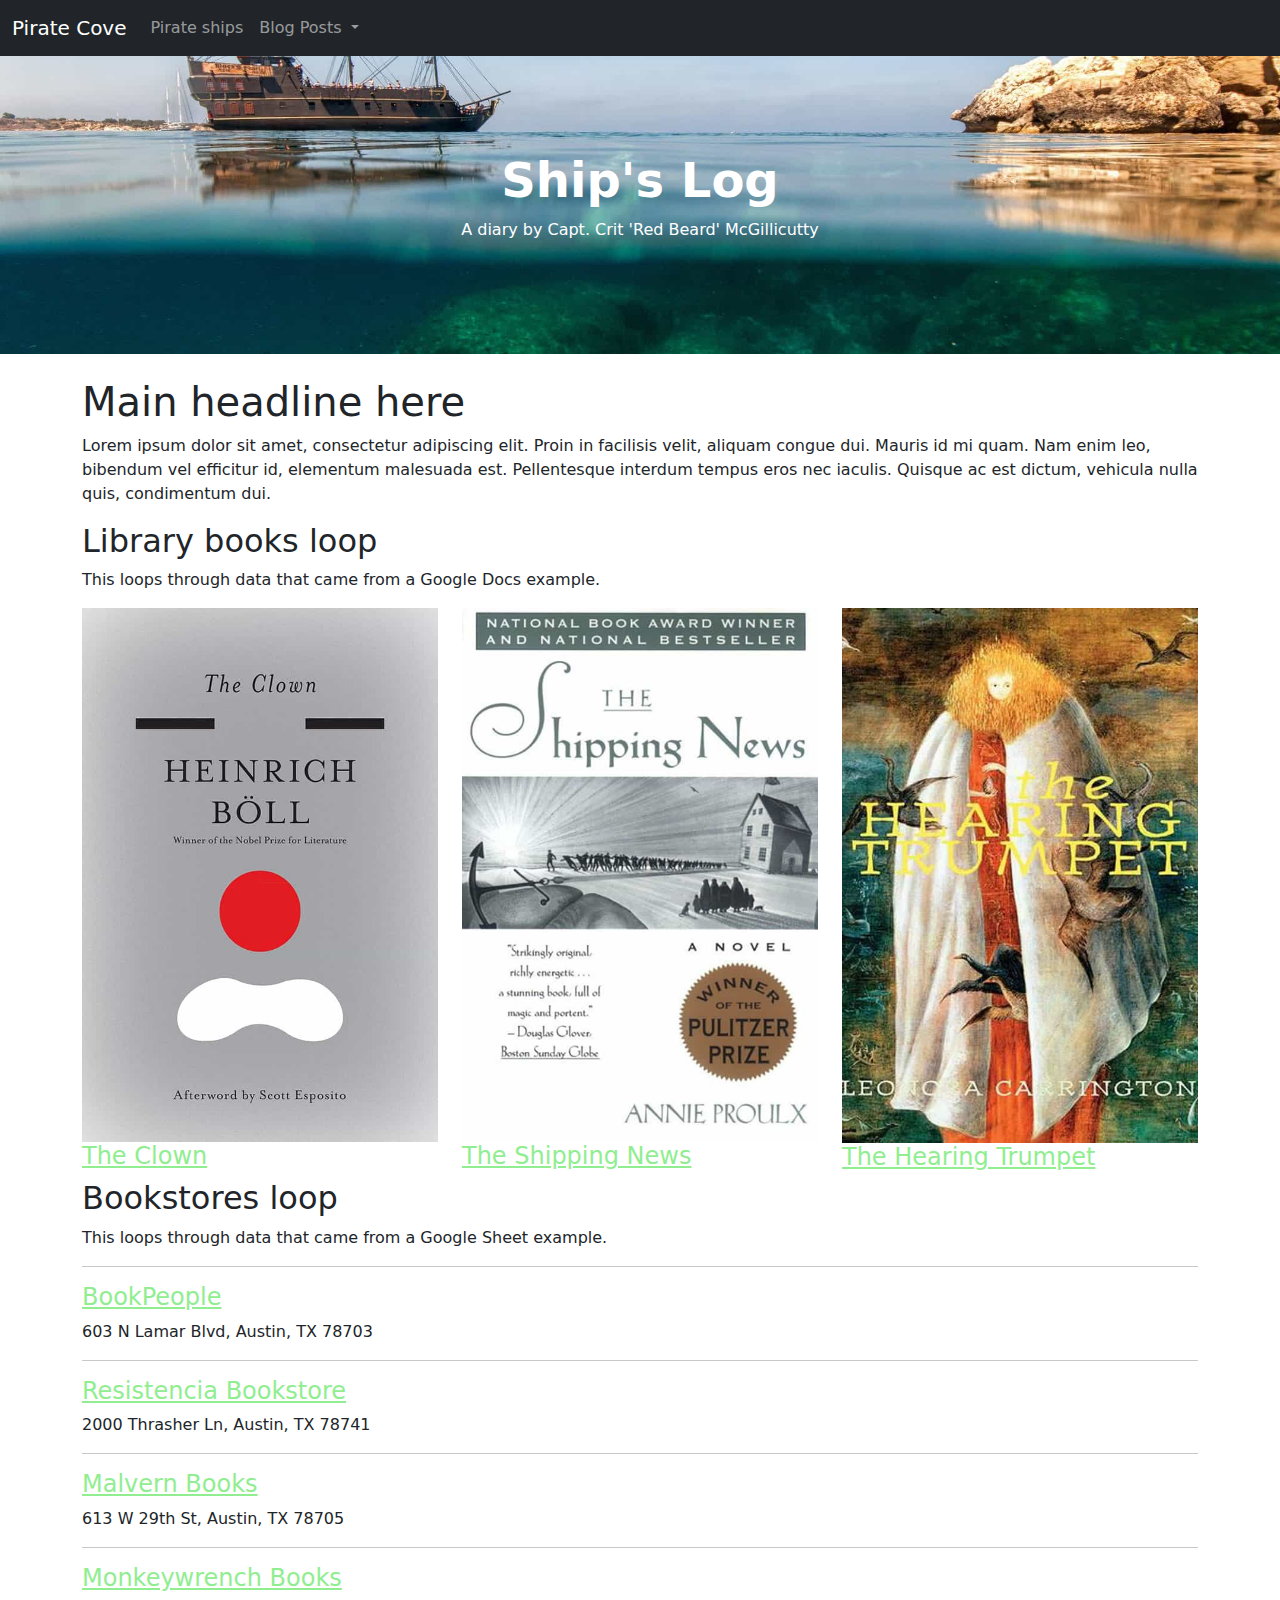
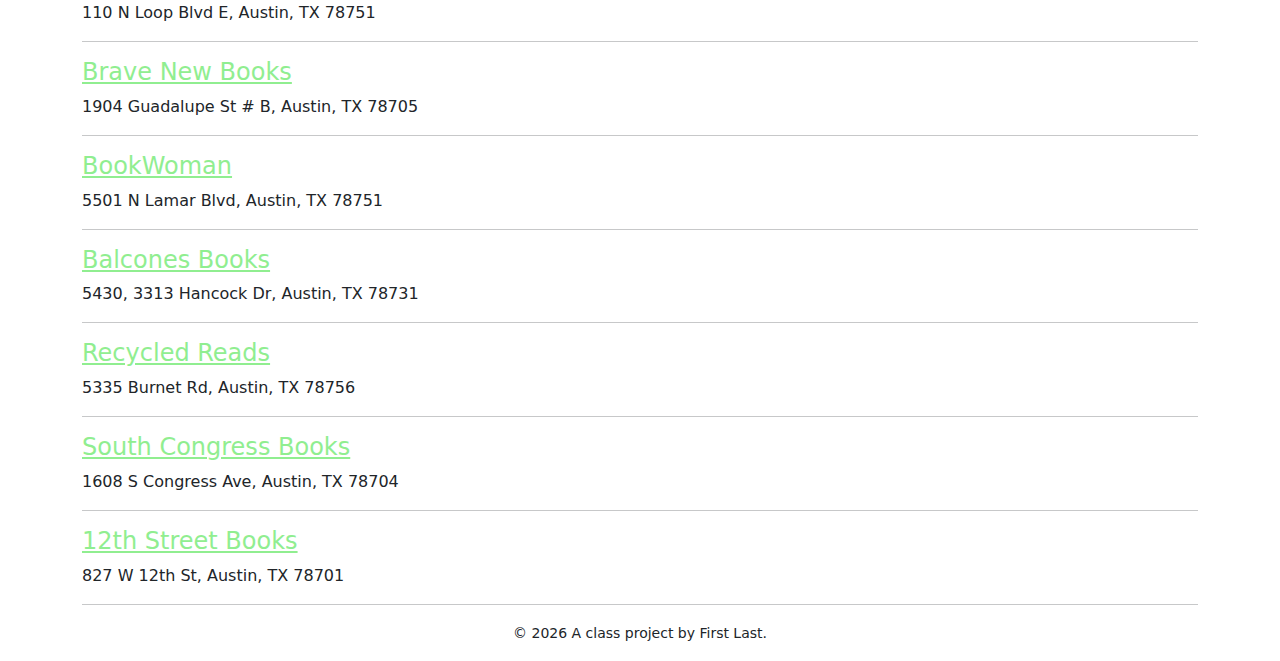
==== commit a2d03be3: "save files" ====
--- a/docs/index-example.html
+++ b/docs/index-example.html
@@ -21,23 +21,6 @@
             <li class="nav-item">
          <a class="nav-link" href="pirate-ships.html">Pirate ships</a>
             </li>
-      <li class="nav-item">
-         <a class="nav-link" href="index-example.html">Index example</a>
-      </li>
-        <li class="nav-item dropdown">
-          <a class="nav-link dropdown-toggle" href="#" id="navbarDropdownMenuLink" role="button" data-bs-toggle="dropdown" aria-expanded="false">
-            Library books
-          </a>
-          <ul class="dropdown-menu" aria-labelledby="navbarDropdownMenuLink">
-            
-            <li><a class="dropdown-item" href="books/the-clown.html">The Clown</a></li>
-            
-            <li><a class="dropdown-item" href="books/the-shipping-news.html">The Shipping News</a></li>
-            
-            <li><a class="dropdown-item" href="books/the-hearing-trumpet.html">The Hearing Trumpet</a></li>
-            
-          </ul>
-        </li>
                 <li class="nav-item dropdown">
           <a class="nav-link dropdown-toggle" href="#" id="navbarDropdownMenuLink" role="button" data-bs-toggle="dropdown" aria-expanded="false">
             Blog Posts
